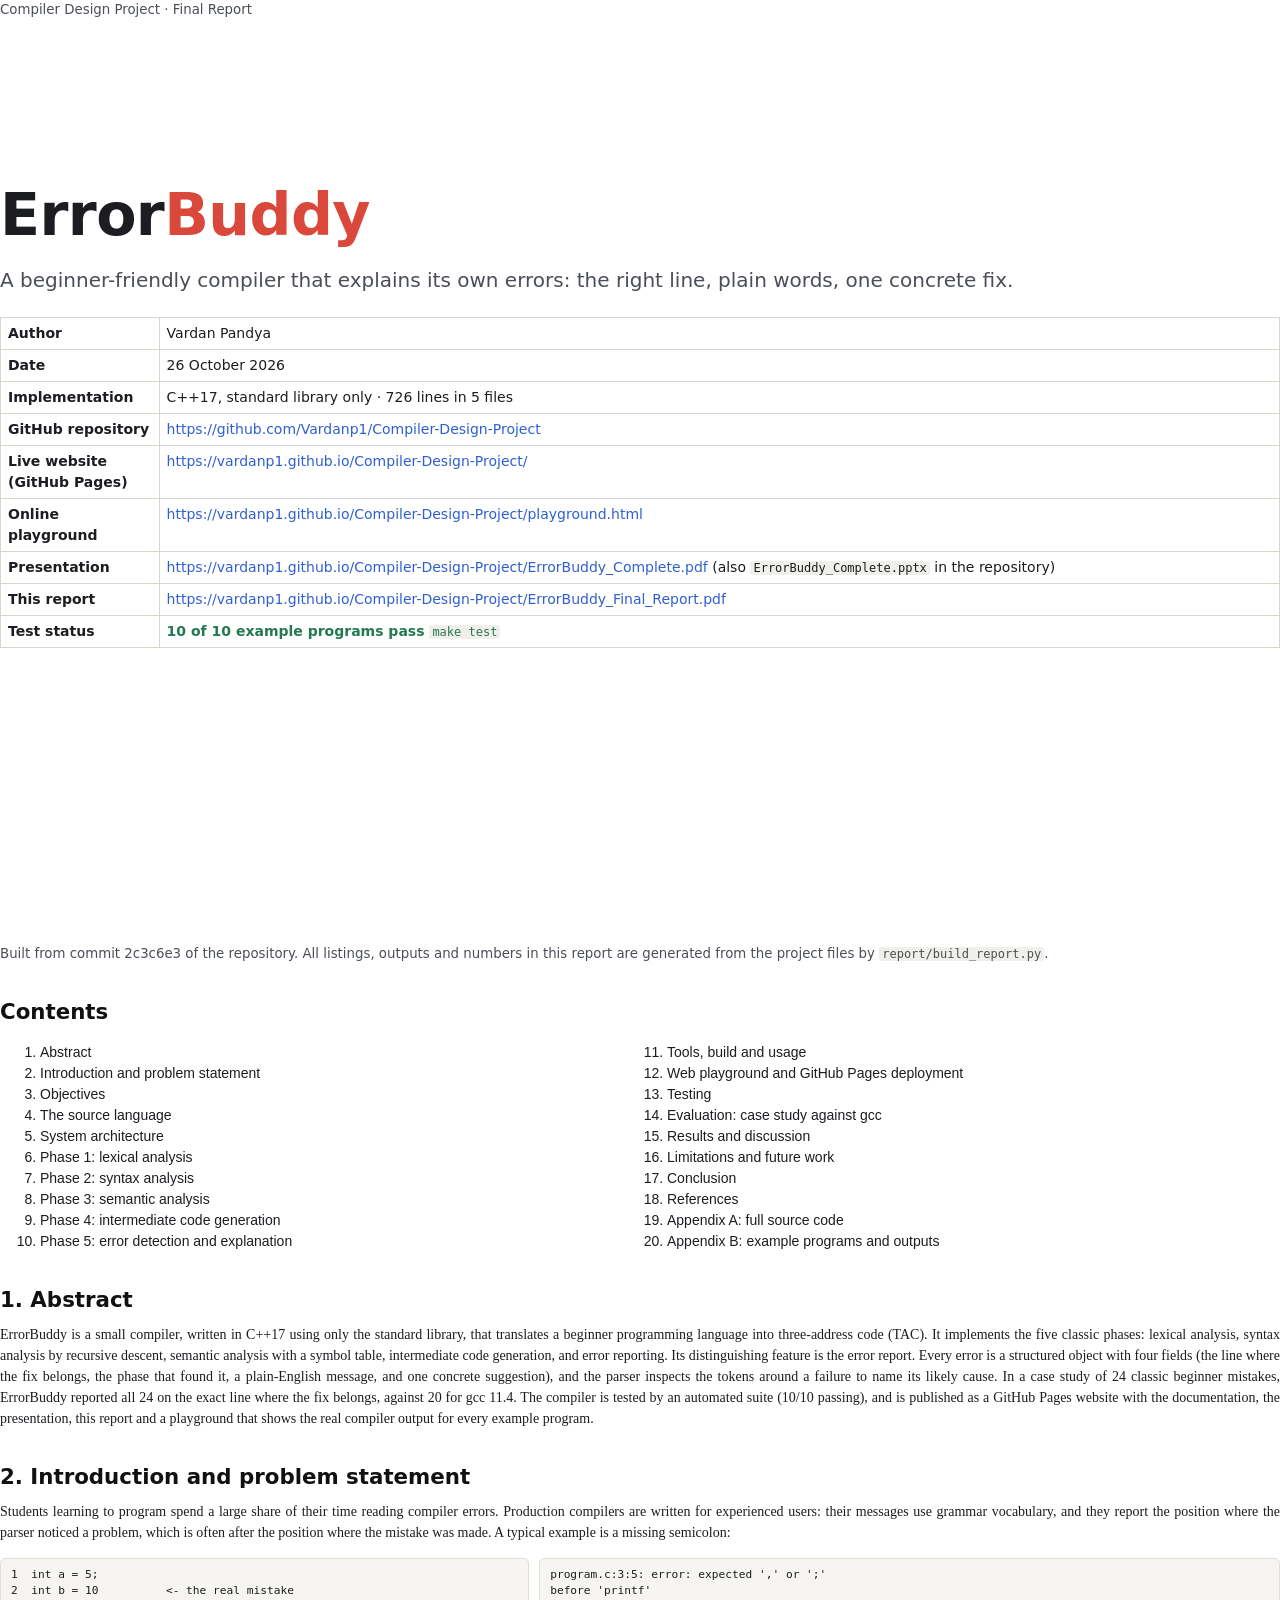
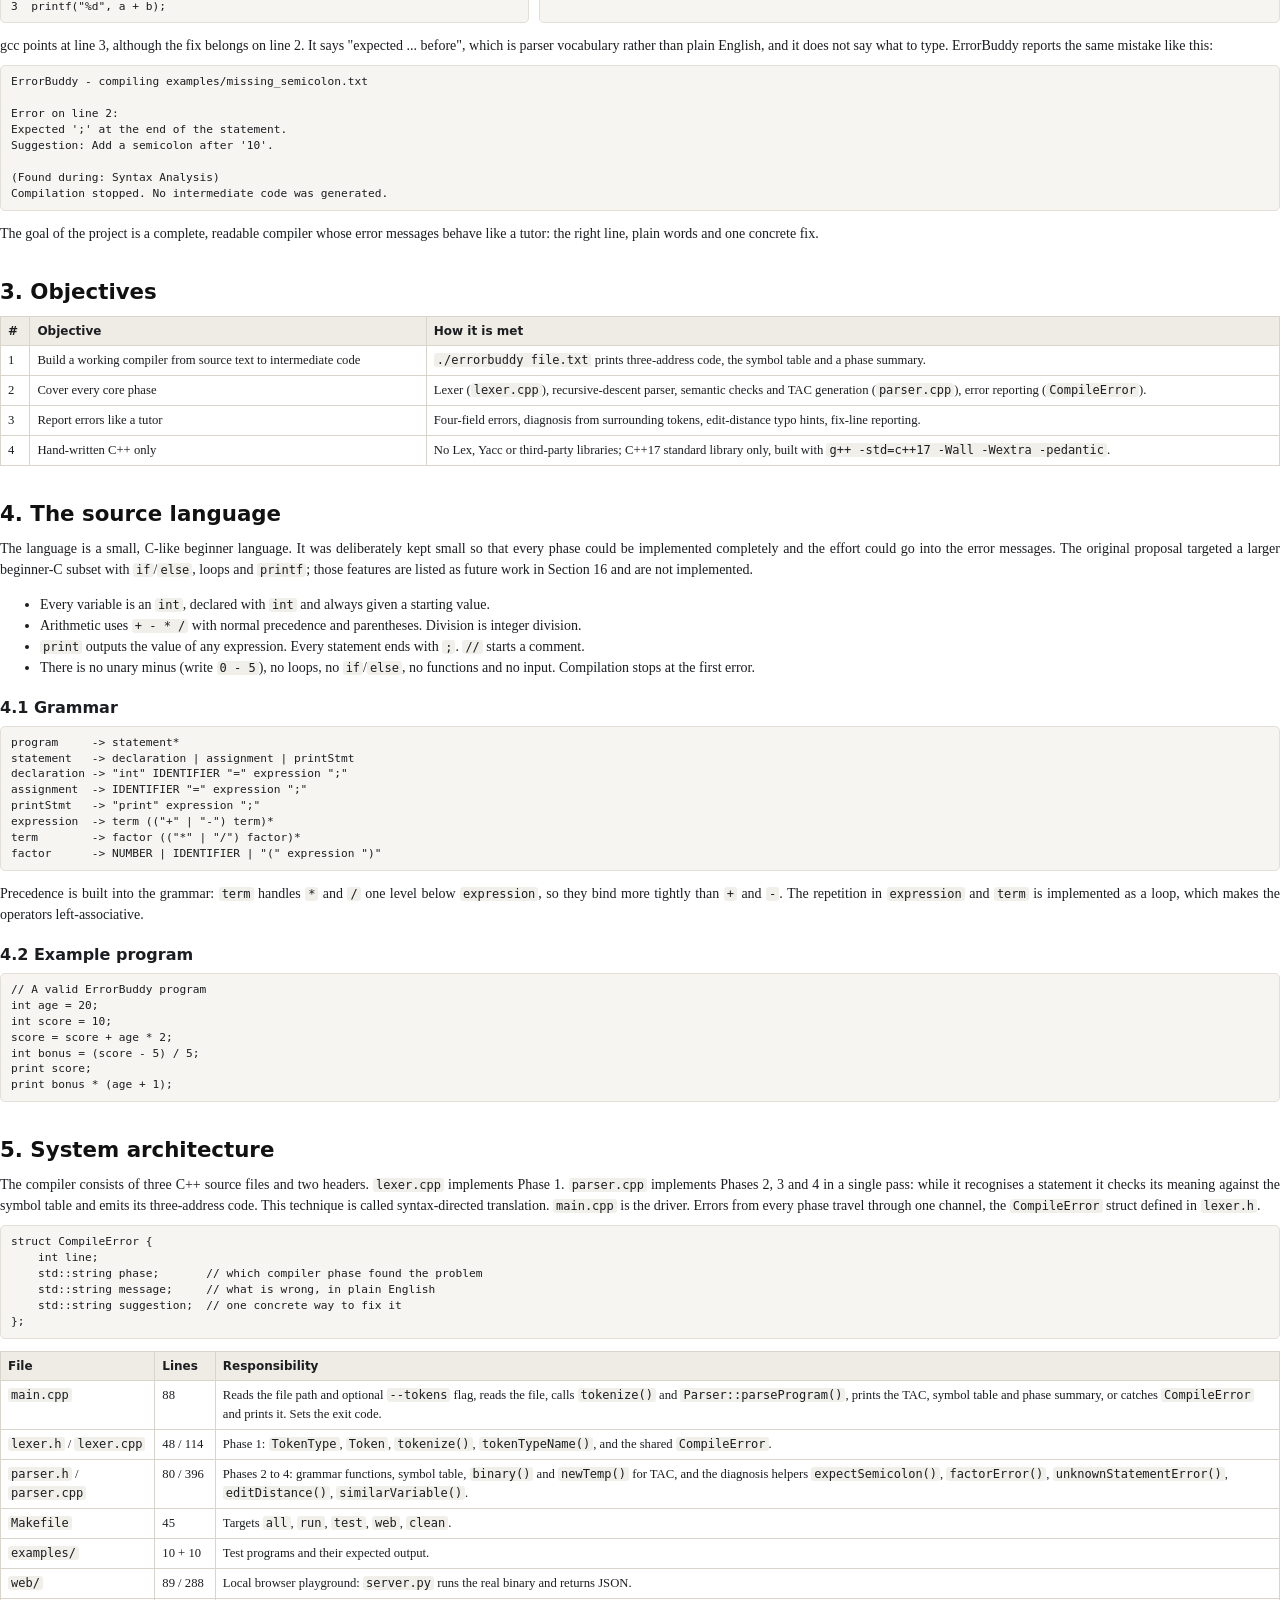
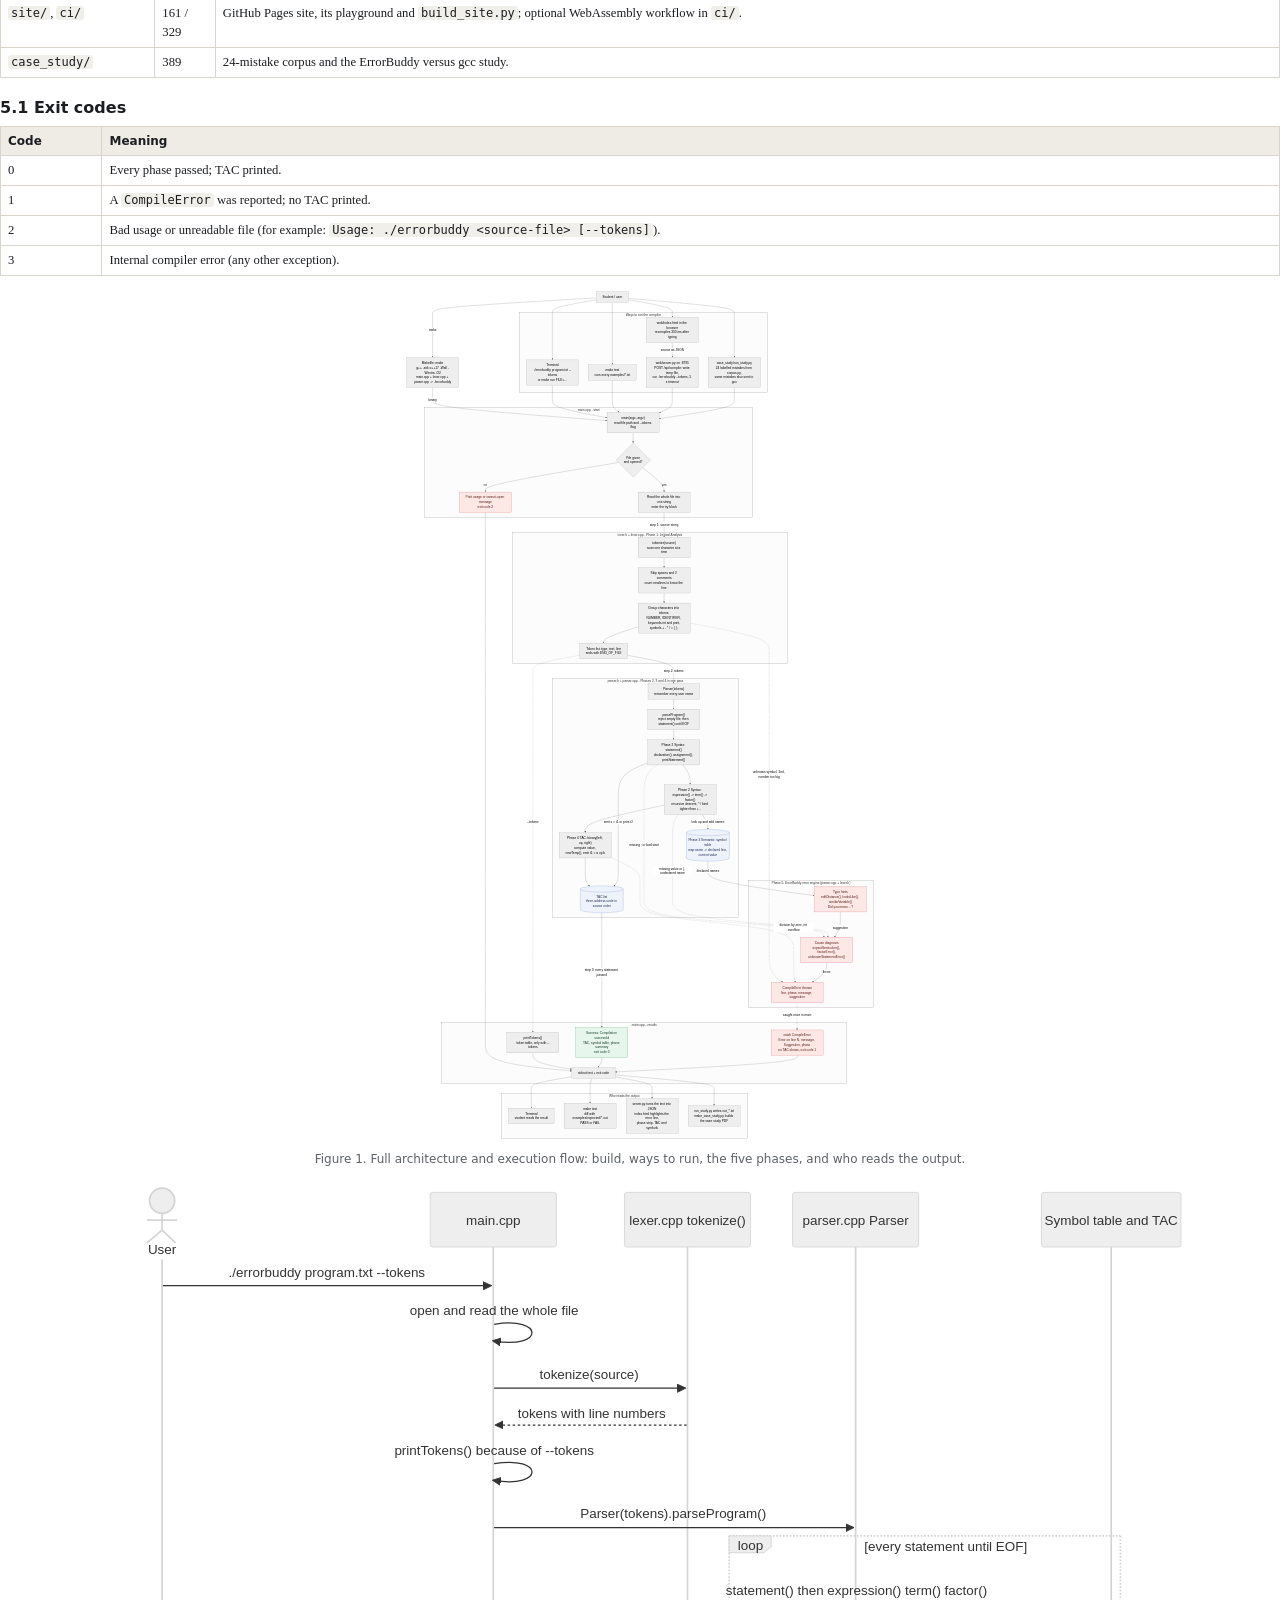
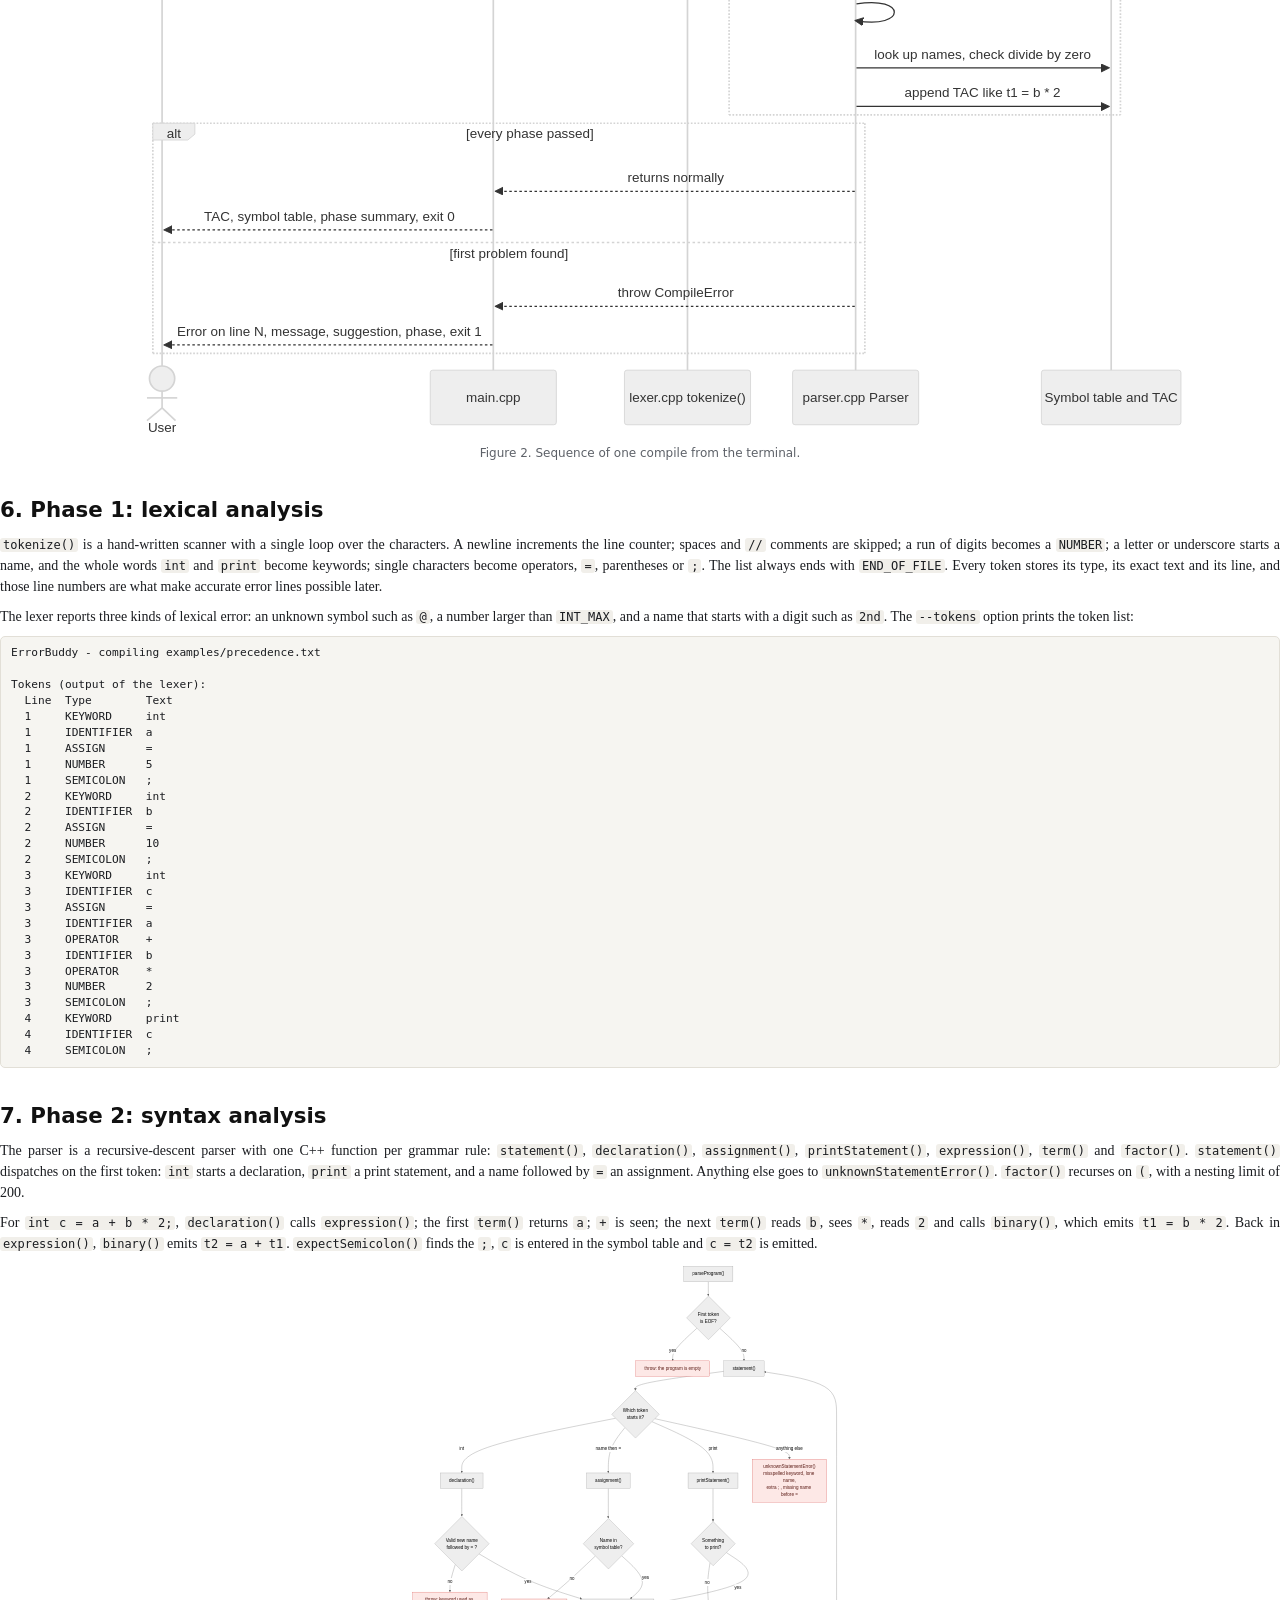
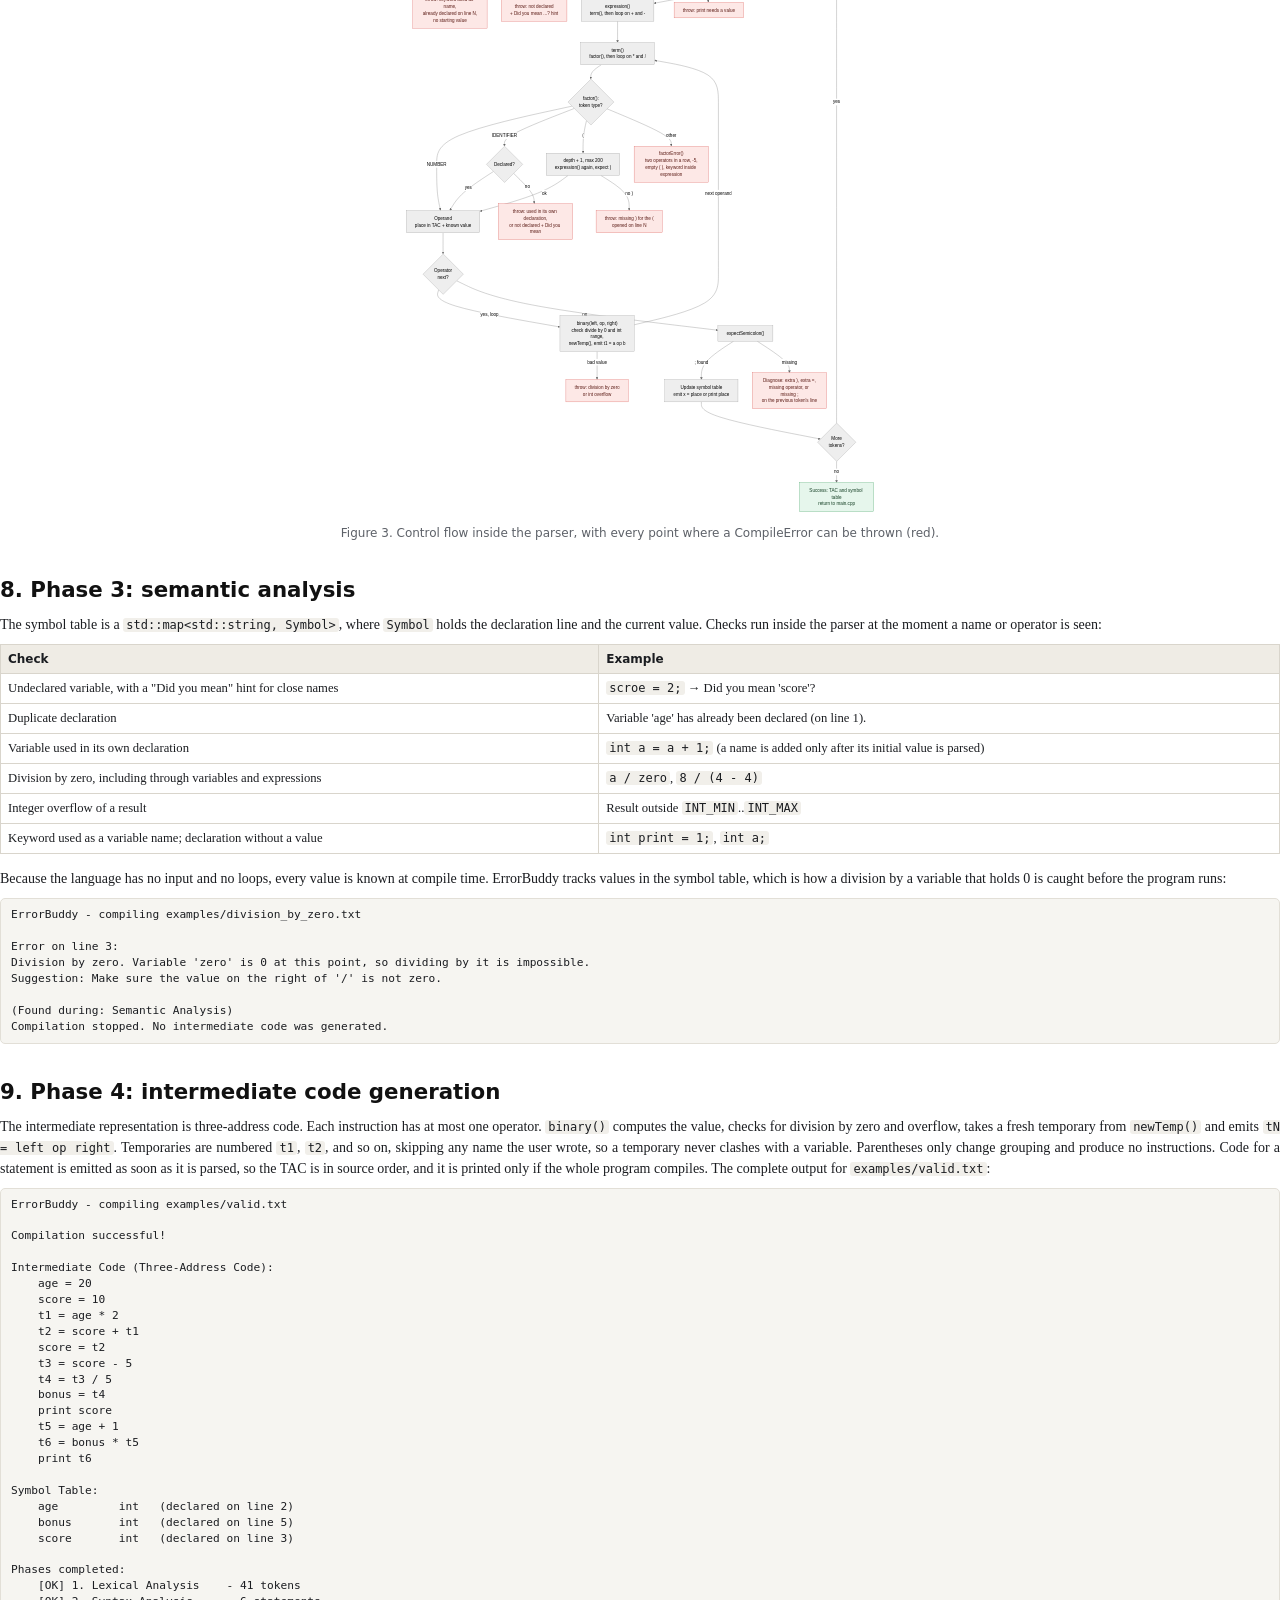
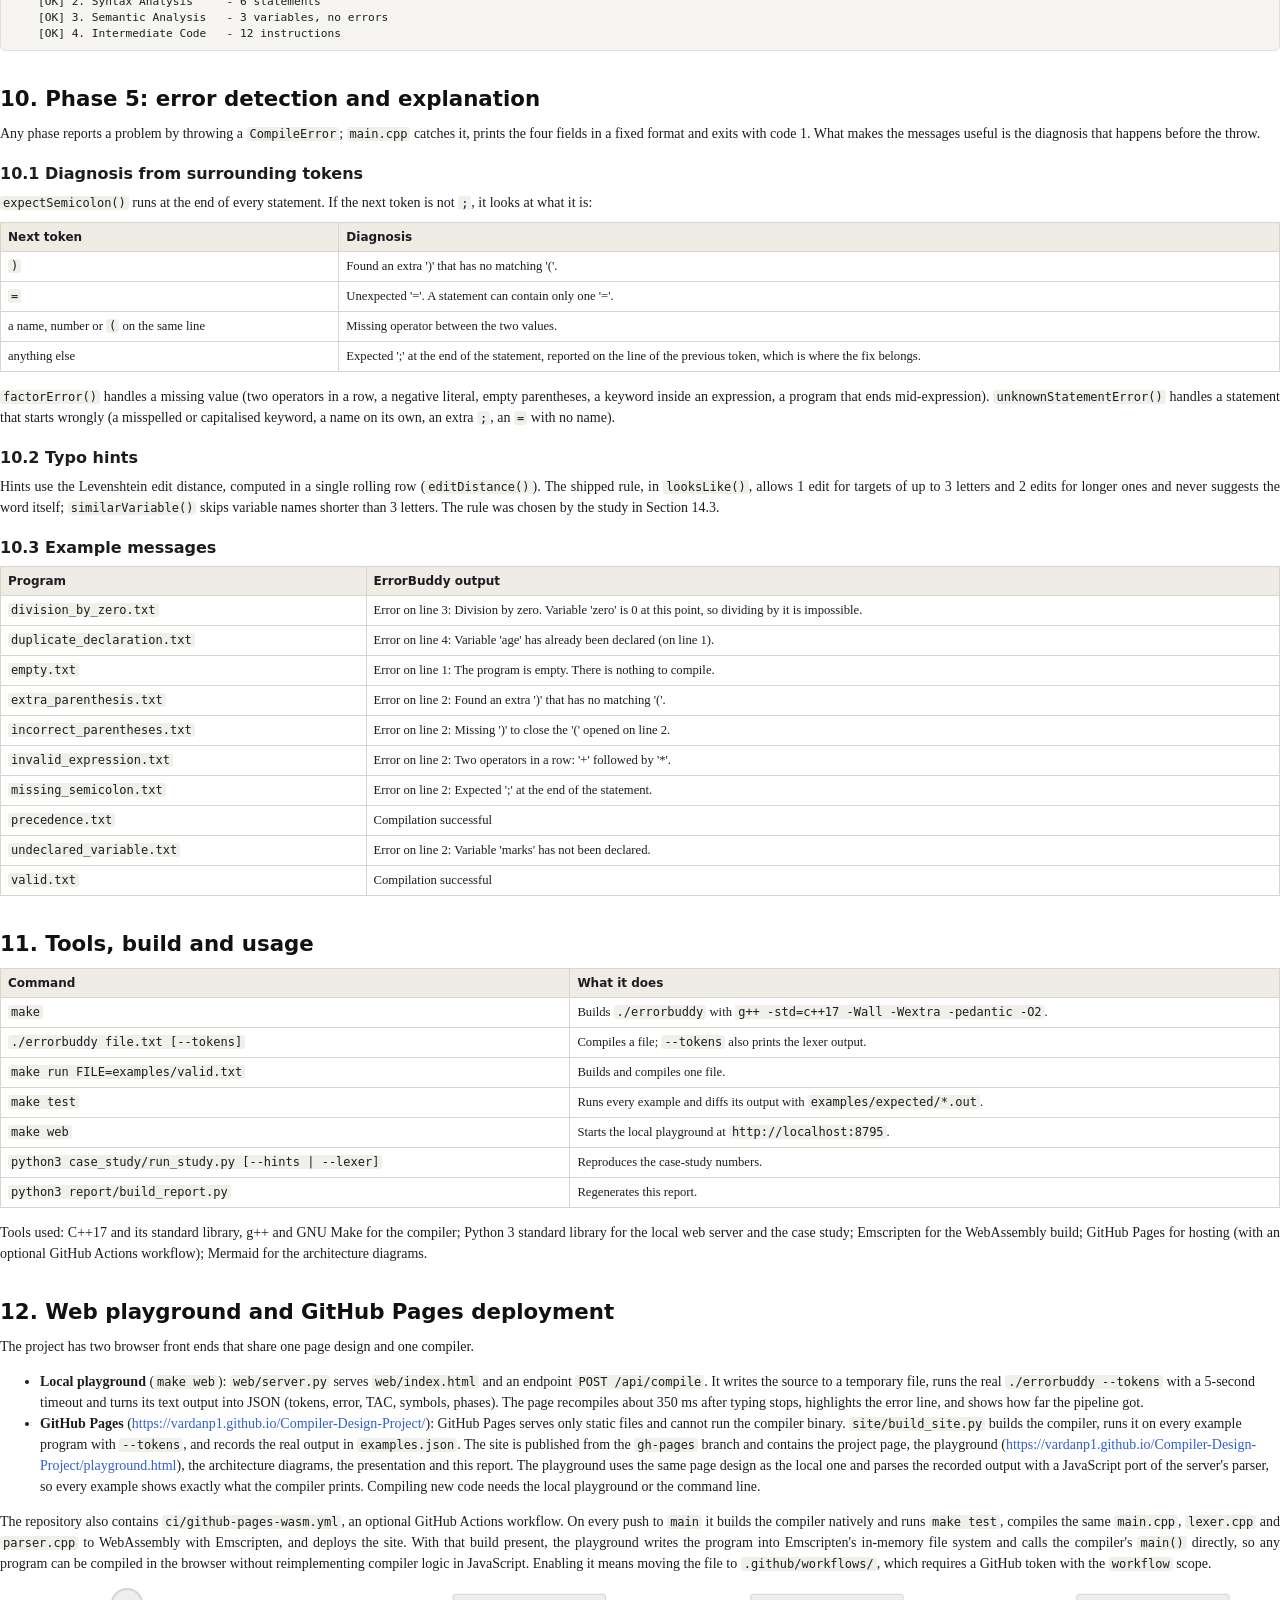
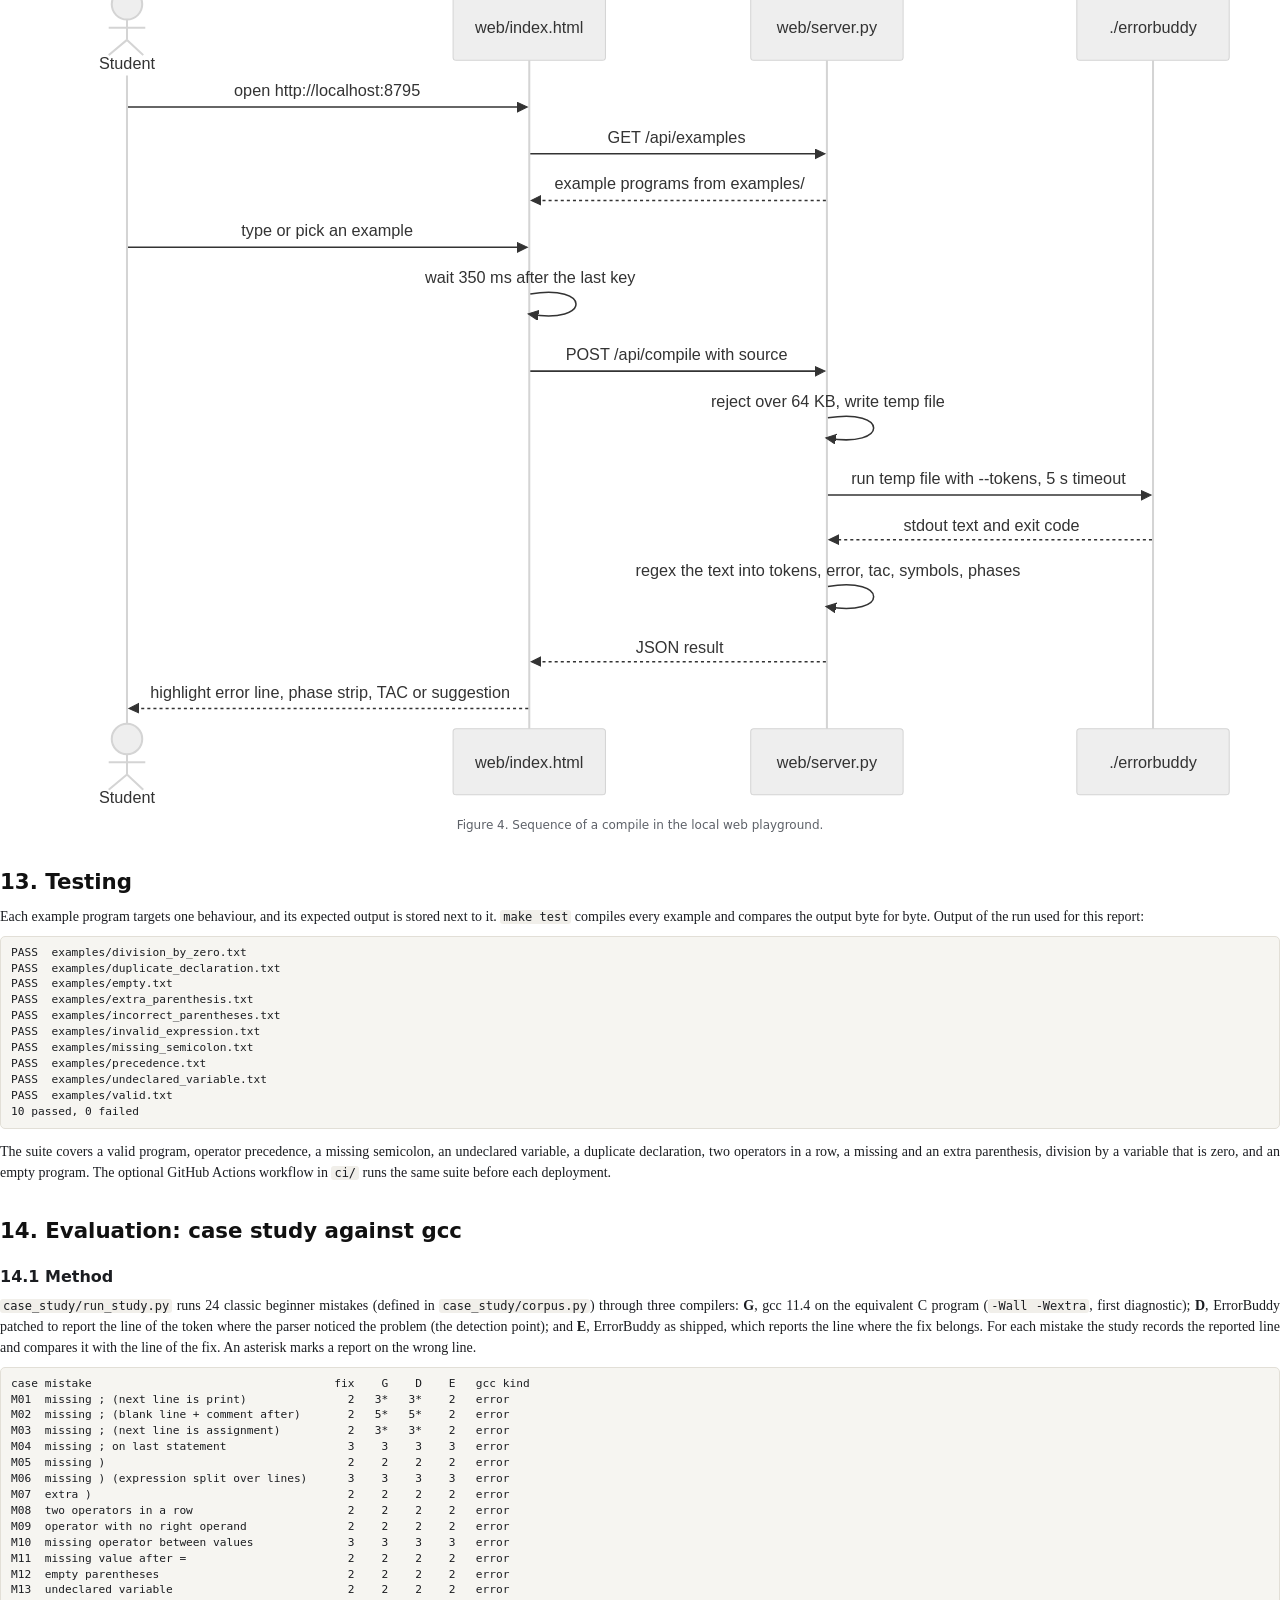
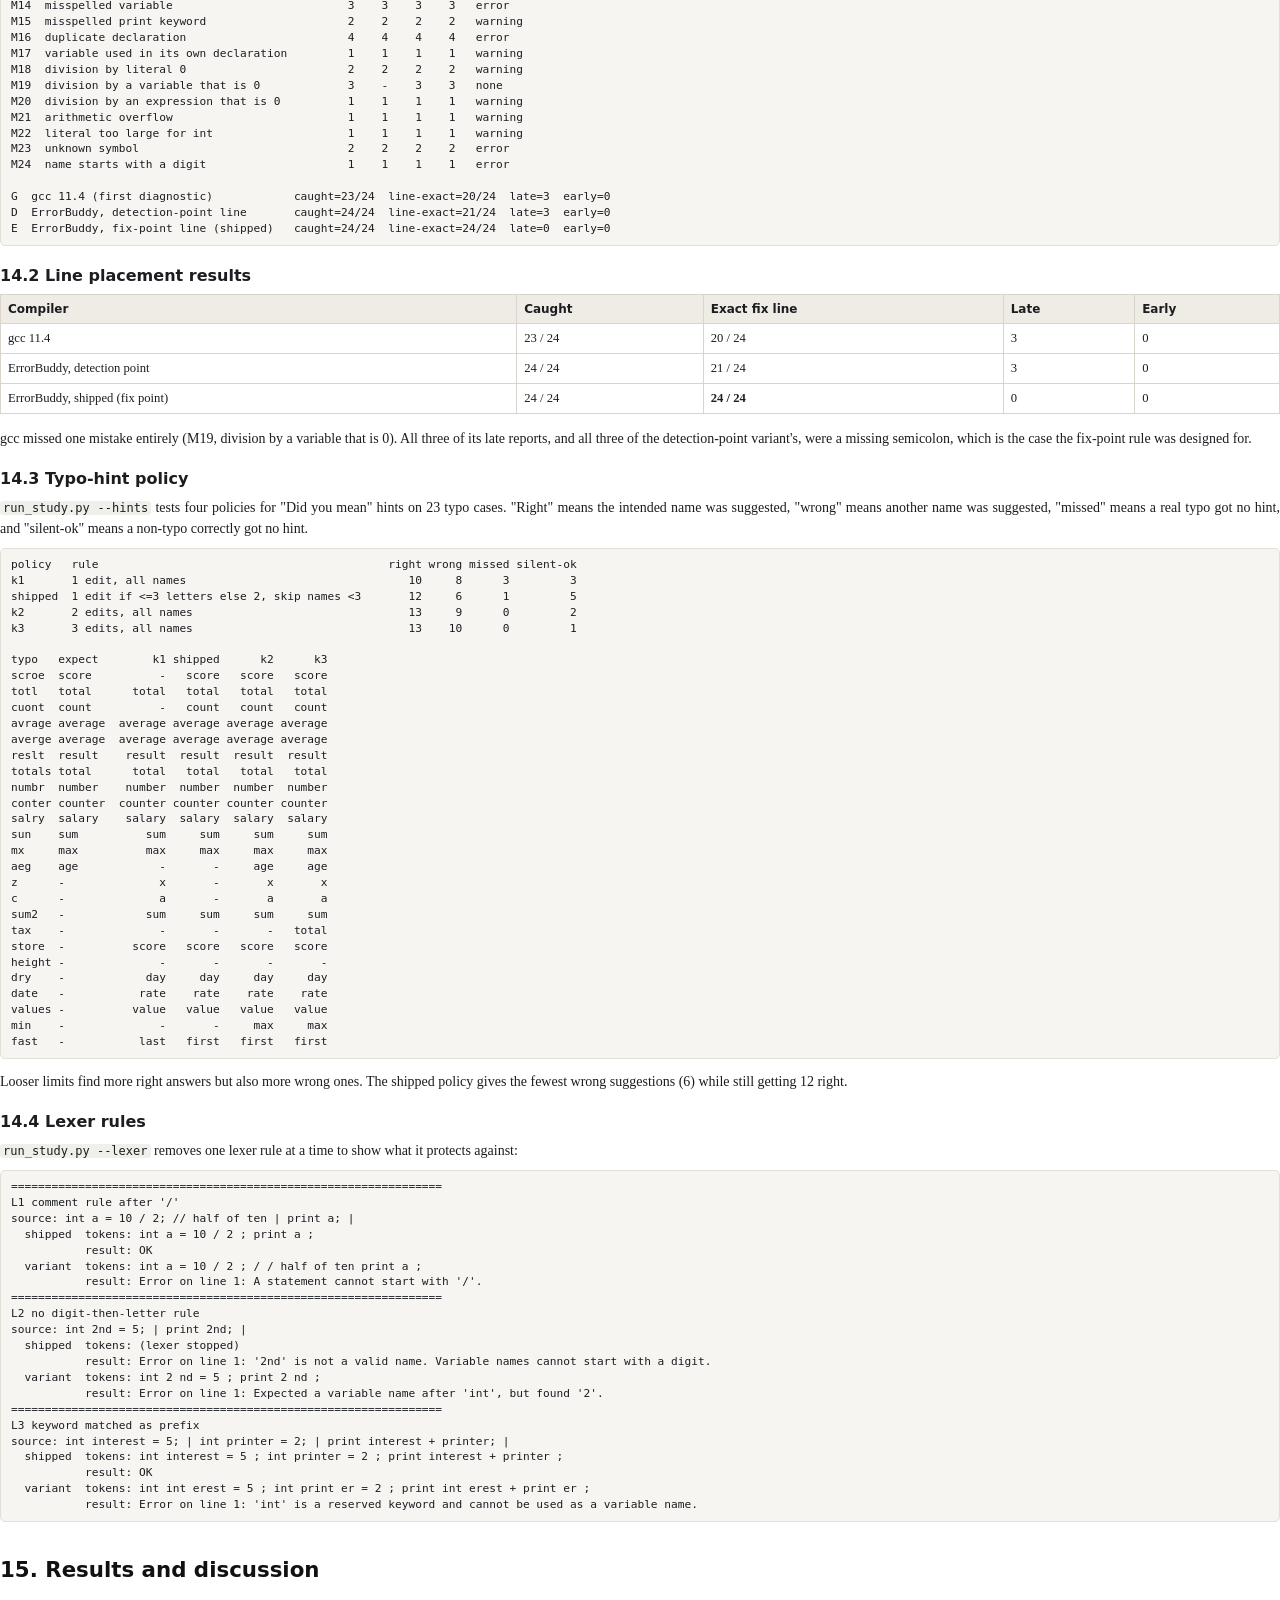
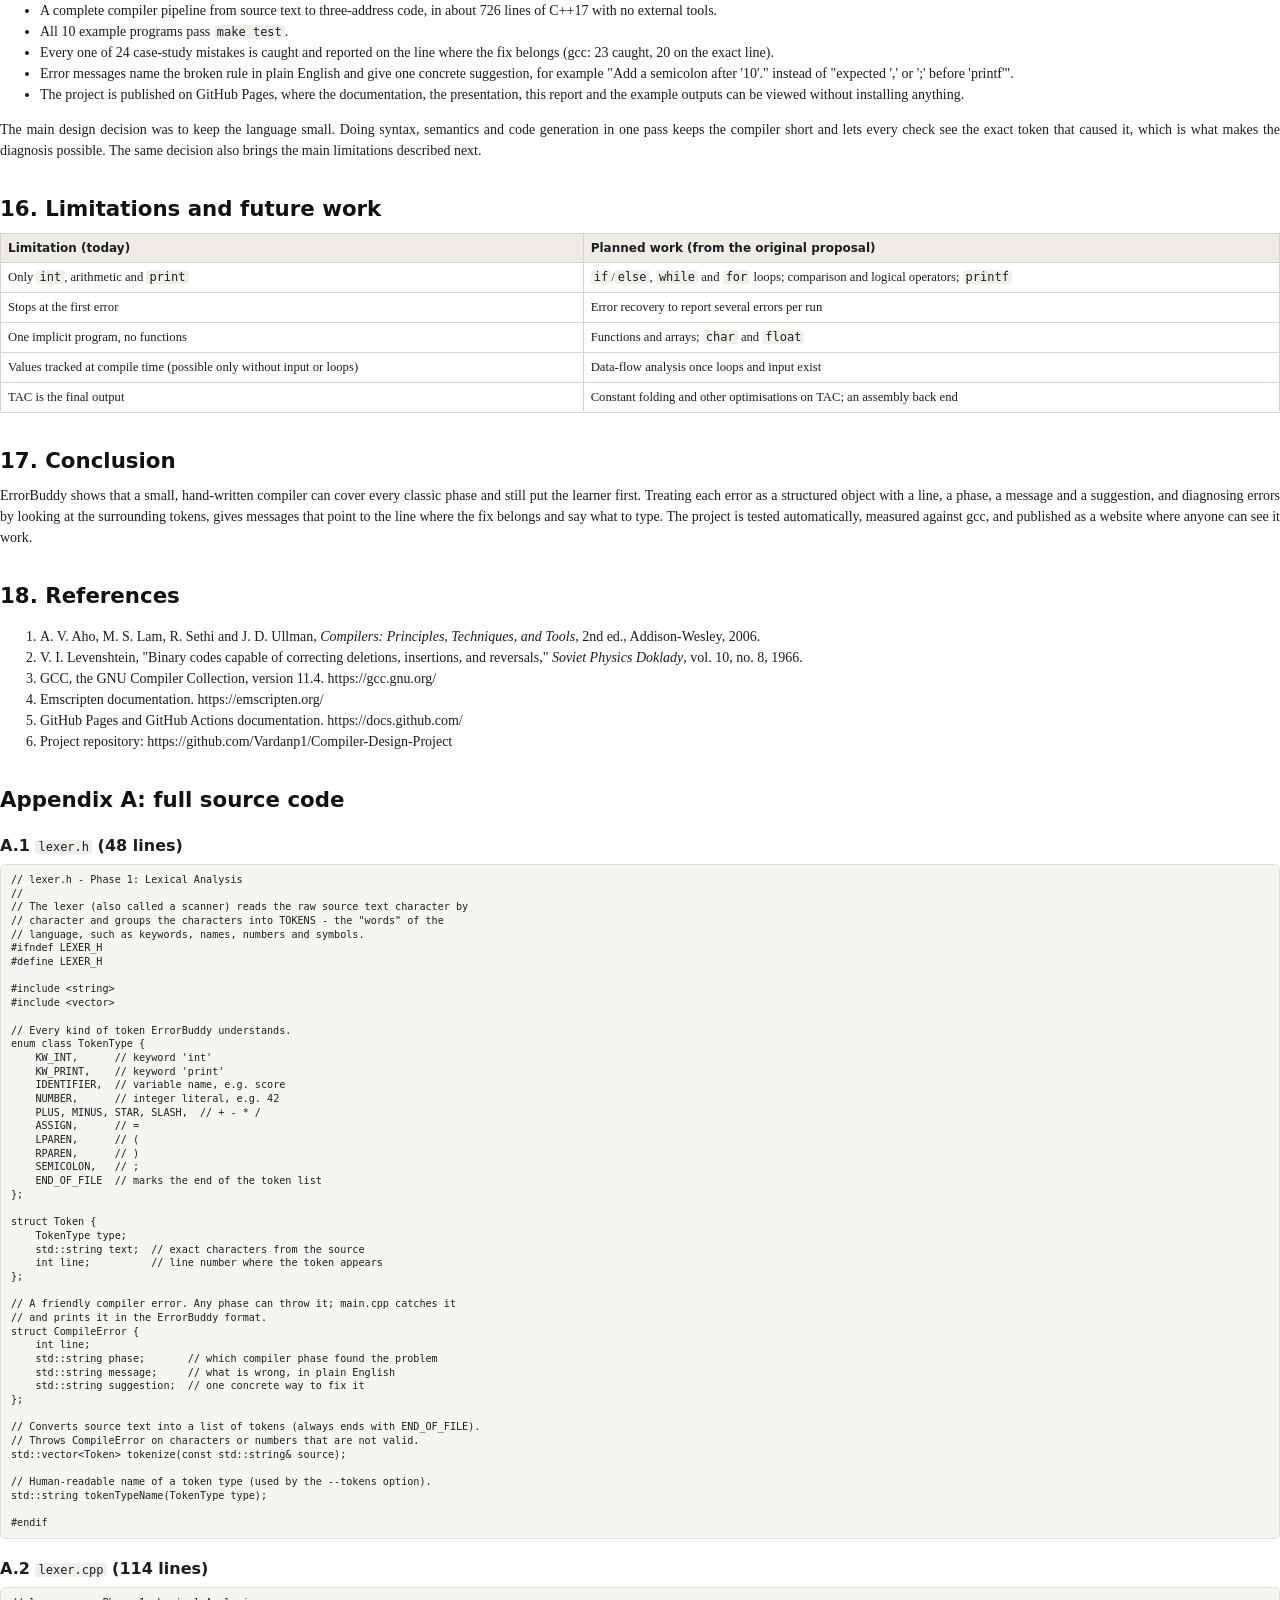
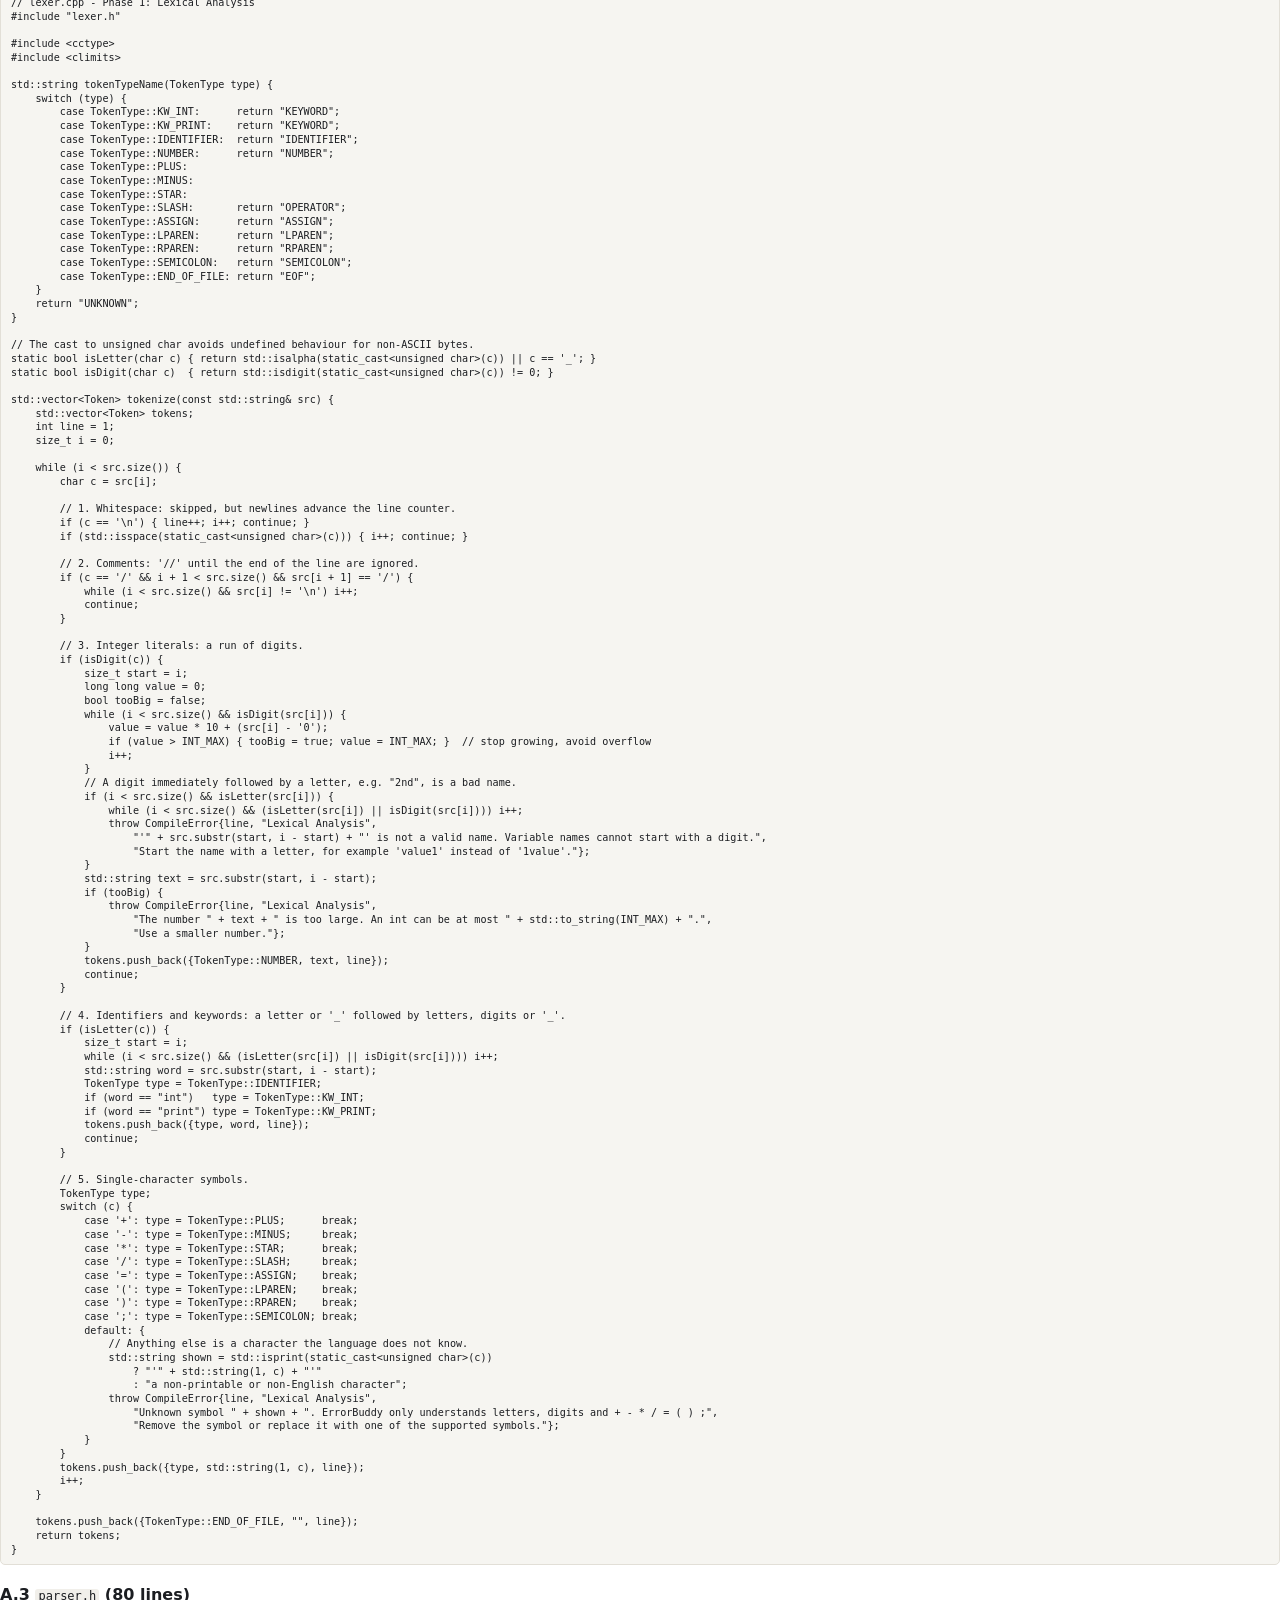
==== report/report.html @ c039f3be "ErrorBuddy: beginner-friendly compiler with friendly errors, docs, report and GitHub Pages site" ====
<!doctype html>
<html lang="en"><head><meta charset="utf-8"><title>ErrorBuddy: Final Project Report</title>
<style>
@page { size: A4; margin: 20mm 18mm 20mm 18mm; }
body { font: 10.5pt/1.5 "Source Serif 4", "Noto Serif", Georgia, serif; color: #1b1d21; margin: 0; }
h1, h2, h3, .cover, th, .meta, figcaption { font-family: "IBM Plex Sans", "Noto Sans", "DejaVu Sans", Arial, sans-serif; }
h2 { font-size: 16pt; margin: 26px 0 8px; padding-top: 6px; break-after: avoid; color: #111; }
h2.page { break-before: page; }
h3 { font-size: 12pt; margin: 18px 0 6px; break-after: avoid; }
p { margin: 0 0 9px; text-align: justify; }
code { font: 9pt "IBM Plex Mono", "DejaVu Sans Mono", monospace; background: #f1efea; padding: 0 3px; border-radius: 3px; }
pre { font: 8.4pt/1.42 "IBM Plex Mono", "DejaVu Sans Mono", monospace; background: #f6f5f1; border: 1px solid #e2dfd7;
      border-radius: 5px; padding: 8px 10px; white-space: pre-wrap; word-break: break-word; margin: 6px 0 12px; }
pre.src { font-size: 7.6pt; line-height: 1.35; }
table { border-collapse: collapse; width: 100%; margin: 6px 0 14px; font-size: 9.5pt; break-inside: auto; }
th, td { border: 1px solid #d9d5cc; padding: 5px 7px; text-align: left; vertical-align: top; }
th { background: #efece5; font-weight: 600; font-size: 9pt; }
tr { break-inside: avoid; }
figure { margin: 10px 0 16px; break-inside: avoid; text-align: center; }
figure img { max-width: 100%; max-height: 225mm; }
img.shot { border: 1px solid #d9d5cc; border-radius: 6px; }
figcaption { font-size: 9pt; color: #5d6168; margin-top: 4px; }
.two { display: grid; grid-template-columns: 1fr 1.4fr; gap: 10px; }
.cover { height: 255mm; display: flex; flex-direction: column; justify-content: space-between; break-after: page; }
.cover h1 { font-size: 44pt; margin: 40mm 0 6px; letter-spacing: -.01em; }
.cover h1 span { color: #d9483b; }
.cover .tag { font-size: 15pt; color: #4a4e56; margin: 0 0 22px; }
.cover table { font-size: 10.5pt; }
.cover td:first-child { width: 38mm; font-weight: 600; }
.meta { font-size: 10pt; color: #4a4e56; }
.toc ol { columns: 2; font-family: "IBM Plex Sans", "Noto Sans", Arial, sans-serif; font-size: 10.5pt; }
.box { border: 1px solid #d9d5cc; border-radius: 6px; padding: 10px 14px; background: #faf9f6; margin: 8px 0 14px; break-inside: avoid; }
.ok { color: #237a52; font-weight: 600; }
a { color: #2f5fd0; text-decoration: none; }
</style></head><body>

<section class="cover">
  <div>
    <div class="meta">Compiler Design Project · Final Report</div>
    <h1>Error<span>Buddy</span></h1>
    <p class="tag">A beginner-friendly compiler that explains its own errors: the right line, plain words, one concrete fix.</p>
    <table>
      <tr><td>Author</td><td>Vardan Pandya</td></tr>
      <tr><td>Date</td><td>26 October 2026</td></tr>
      <tr><td>Implementation</td><td>C++17, standard library only · 726 lines in 5 files</td></tr>
      <tr><td>GitHub repository</td><td><a href="https://github.com/Vardanp1/Compiler-Design-Project">https://github.com/Vardanp1/Compiler-Design-Project</a></td></tr>
      <tr><td>Live website (GitHub Pages)</td><td><a href="https://vardanp1.github.io/Compiler-Design-Project/">https://vardanp1.github.io/Compiler-Design-Project/</a></td></tr>
      <tr><td>Online playground</td><td><a href="https://vardanp1.github.io/Compiler-Design-Project/playground.html">https://vardanp1.github.io/Compiler-Design-Project/playground.html</a></td></tr>
      <tr><td>Presentation</td><td><a href="https://vardanp1.github.io/Compiler-Design-Project/ErrorBuddy_Complete.pdf">https://vardanp1.github.io/Compiler-Design-Project/ErrorBuddy_Complete.pdf</a> (also <code>ErrorBuddy_Complete.pptx</code> in the repository)</td></tr>
      <tr><td>This report</td><td><a href="https://vardanp1.github.io/Compiler-Design-Project/ErrorBuddy_Final_Report.pdf">https://vardanp1.github.io/Compiler-Design-Project/ErrorBuddy_Final_Report.pdf</a></td></tr>
      <tr><td>Test status</td><td class="ok">10 of 10 example programs pass <code>make test</code></td></tr>
    </table>
  </div>
  <div class="meta">Built from commit 2c3c6e3 of the repository. All listings, outputs and numbers in this report are generated from the project files by <code>report/build_report.py</code>.</div>
</section>

<section class="toc"><h2>Contents</h2><ol>
<li>Abstract</li><li>Introduction and problem statement</li><li>Objectives</li><li>The source language</li>
<li>System architecture</li><li>Phase 1: lexical analysis</li><li>Phase 2: syntax analysis</li><li>Phase 3: semantic analysis</li>
<li>Phase 4: intermediate code generation</li><li>Phase 5: error detection and explanation</li><li>Tools, build and usage</li>
<li>Web playground and GitHub Pages deployment</li><li>Testing</li><li>Evaluation: case study against gcc</li>
<li>Results and discussion</li><li>Limitations and future work</li><li>Conclusion</li><li>References</li>
<li>Appendix A: full source code</li><li>Appendix B: example programs and outputs</li></ol></section>

<h2>1. Abstract</h2>
<p>ErrorBuddy is a small compiler, written in C++17 using only the standard library, that translates a beginner programming language into three-address code (TAC). It implements the five classic phases: lexical analysis, syntax analysis by recursive descent, semantic analysis with a symbol table, intermediate code generation, and error reporting. Its distinguishing feature is the error report. Every error is a structured object with four fields (the line where the fix belongs, the phase that found it, a plain-English message, and one concrete suggestion), and the parser inspects the tokens around a failure to name its likely cause. In a case study of 24 classic beginner mistakes, ErrorBuddy reported all 24 on the exact line where the fix belongs, against 20 for gcc 11.4. The compiler is tested by an automated suite (10/10 passing), and is published as a GitHub Pages website with the documentation, the presentation, this report and a playground that shows the real compiler output for every example program.</p>

<h2>2. Introduction and problem statement</h2>
<p>Students learning to program spend a large share of their time reading compiler errors. Production compilers are written for experienced users: their messages use grammar vocabulary, and they report the position where the parser noticed a problem, which is often after the position where the mistake was made. A typical example is a missing semicolon:</p>
<div class="two"><pre class="">1  int a = 5;
2  int b = 10          &lt;- the real mistake
3  printf(&quot;%d&quot;, a + b);</pre><pre class="">program.c:3:5: error: expected &#x27;,&#x27; or &#x27;;&#x27;
before &#x27;printf&#x27;</pre></div>
<p>gcc points at line 3, although the fix belongs on line 2. It says "expected ... before", which is parser vocabulary rather than plain English, and it does not say what to type. ErrorBuddy reports the same mistake like this:</p>
<pre class="">ErrorBuddy - compiling examples/missing_semicolon.txt

Error on line 2:
Expected &#x27;;&#x27; at the end of the statement.
Suggestion: Add a semicolon after &#x27;10&#x27;.

(Found during: Syntax Analysis)
Compilation stopped. No intermediate code was generated.</pre>
<p>The goal of the project is a complete, readable compiler whose error messages behave like a tutor: the right line, plain words and one concrete fix.</p>

<h2>3. Objectives</h2>
<table><tr><th>#</th><th>Objective</th><th>How it is met</th></tr>
<tr><td>1</td><td>Build a working compiler from source text to intermediate code</td><td><code>./errorbuddy file.txt</code> prints three-address code, the symbol table and a phase summary.</td></tr>
<tr><td>2</td><td>Cover every core phase</td><td>Lexer (<code>lexer.cpp</code>), recursive-descent parser, semantic checks and TAC generation (<code>parser.cpp</code>), error reporting (<code>CompileError</code>).</td></tr>
<tr><td>3</td><td>Report errors like a tutor</td><td>Four-field errors, diagnosis from surrounding tokens, edit-distance typo hints, fix-line reporting.</td></tr>
<tr><td>4</td><td>Hand-written C++ only</td><td>No Lex, Yacc or third-party libraries; C++17 standard library only, built with <code>g++ -std=c++17 -Wall -Wextra -pedantic</code>.</td></tr></table>

<h2 class="page">4. The source language</h2>
<p>The language is a small, C-like beginner language. It was deliberately kept small so that every phase could be implemented completely and the effort could go into the error messages. The original proposal targeted a larger beginner-C subset with <code>if</code>/<code>else</code>, loops and <code>printf</code>; those features are listed as future work in Section 16 and are not implemented.</p>
<ul>
<li>Every variable is an <code>int</code>, declared with <code>int</code> and always given a starting value.</li>
<li>Arithmetic uses <code>+ - * /</code> with normal precedence and parentheses. Division is integer division.</li>
<li><code>print</code> outputs the value of any expression. Every statement ends with <code>;</code>. <code>//</code> starts a comment.</li>
<li>There is no unary minus (write <code>0 - 5</code>), no loops, no <code>if</code>/<code>else</code>, no functions and no input. Compilation stops at the first error.</li></ul>
<h3>4.1 Grammar</h3>
<pre class="">program     -&gt; statement*
statement   -&gt; declaration | assignment | printStmt
declaration -&gt; &quot;int&quot; IDENTIFIER &quot;=&quot; expression &quot;;&quot;
assignment  -&gt; IDENTIFIER &quot;=&quot; expression &quot;;&quot;
printStmt   -&gt; &quot;print&quot; expression &quot;;&quot;
expression  -&gt; term ((&quot;+&quot; | &quot;-&quot;) term)*
term        -&gt; factor ((&quot;*&quot; | &quot;/&quot;) factor)*
factor      -&gt; NUMBER | IDENTIFIER | &quot;(&quot; expression &quot;)&quot;</pre>
<p>Precedence is built into the grammar: <code>term</code> handles <code>*</code> and <code>/</code> one level below <code>expression</code>, so they bind more tightly than <code>+</code> and <code>-</code>. The repetition in <code>expression</code> and <code>term</code> is implemented as a loop, which makes the operators left-associative.</p>
<h3>4.2 Example program</h3>
<pre class="">// A valid ErrorBuddy program
int age = 20;
int score = 10;
score = score + age * 2;
int bonus = (score - 5) / 5;
print score;
print bonus * (age + 1);</pre>

<h2 class="page">5. System architecture</h2>
<p>The compiler consists of three C++ source files and two headers. <code>lexer.cpp</code> implements Phase 1. <code>parser.cpp</code> implements Phases 2, 3 and 4 in a single pass: while it recognises a statement it checks its meaning against the symbol table and emits its three-address code. This technique is called syntax-directed translation. <code>main.cpp</code> is the driver. Errors from every phase travel through one channel, the <code>CompileError</code> struct defined in <code>lexer.h</code>.</p>
<pre class="">struct CompileError {
    int line;
    std::string phase;       // which compiler phase found the problem
    std::string message;     // what is wrong, in plain English
    std::string suggestion;  // one concrete way to fix it
};</pre>
<table><tr><th>File</th><th>Lines</th><th>Responsibility</th></tr>
<tr><td><code>main.cpp</code></td><td>88</td><td>Reads the file path and optional <code>--tokens</code> flag, reads the file, calls <code>tokenize()</code> and <code>Parser::parseProgram()</code>, prints the TAC, symbol table and phase summary, or catches <code>CompileError</code> and prints it. Sets the exit code.</td></tr>
<tr><td><code>lexer.h</code> / <code>lexer.cpp</code></td><td>48 / 114</td><td>Phase 1: <code>TokenType</code>, <code>Token</code>, <code>tokenize()</code>, <code>tokenTypeName()</code>, and the shared <code>CompileError</code>.</td></tr>
<tr><td><code>parser.h</code> / <code>parser.cpp</code></td><td>80 / 396</td><td>Phases 2 to 4: grammar functions, symbol table, <code>binary()</code> and <code>newTemp()</code> for TAC, and the diagnosis helpers <code>expectSemicolon()</code>, <code>factorError()</code>, <code>unknownStatementError()</code>, <code>editDistance()</code>, <code>similarVariable()</code>.</td></tr>
<tr><td><code>Makefile</code></td><td>45</td><td>Targets <code>all</code>, <code>run</code>, <code>test</code>, <code>web</code>, <code>clean</code>.</td></tr>
<tr><td><code>examples/</code></td><td>10 + 10</td><td>Test programs and their expected output.</td></tr>
<tr><td><code>web/</code></td><td>89 / 288</td><td>Local browser playground: <code>server.py</code> runs the real binary and returns JSON.</td></tr>
<tr><td><code>site/</code>, <code>ci/</code></td><td>161 / 329</td><td>GitHub Pages site, its playground and <code>build_site.py</code>; optional WebAssembly workflow in <code>ci/</code>.</td></tr>
<tr><td><code>case_study/</code></td><td>389</td><td>24-mistake corpus and the ErrorBuddy versus gcc study.</td></tr></table>
<h3>5.1 Exit codes</h3>
<table><tr><th>Code</th><th>Meaning</th></tr><tr><td>0</td><td>Every phase passed; TAC printed.</td></tr><tr><td>1</td><td>A <code>CompileError</code> was reported; no TAC printed.</td></tr>
<tr><td>2</td><td>Bad usage or unreadable file (for example: <code>Usage: ./errorbuddy &lt;source-file&gt; [--tokens]</code>).</td></tr><tr><td>3</td><td>Internal compiler error (any other exception).</td></tr></table>
<figure><img src="../architecture/1_full_architecture.svg" alt="Full architecture"><figcaption>Figure 1. Full architecture and execution flow: build, ways to run, the five phases, and who reads the output.</figcaption></figure>
<figure><img src="../architecture/3_cli_sequence.svg" alt="CLI sequence"><figcaption>Figure 2. Sequence of one compile from the terminal.</figcaption></figure>

<h2 class="page">6. Phase 1: lexical analysis</h2>
<p><code>tokenize()</code> is a hand-written scanner with a single loop over the characters. A newline increments the line counter; spaces and <code>//</code> comments are skipped; a run of digits becomes a <code>NUMBER</code>; a letter or underscore starts a name, and the whole words <code>int</code> and <code>print</code> become keywords; single characters become operators, <code>=</code>, parentheses or <code>;</code>. The list always ends with <code>END_OF_FILE</code>. Every token stores its type, its exact text and its line, and those line numbers are what make accurate error lines possible later.</p>
<p>The lexer reports three kinds of lexical error: an unknown symbol such as <code>@</code>, a number larger than <code>INT_MAX</code>, and a name that starts with a digit such as <code>2nd</code>. The <code>--tokens</code> option prints the token list:</p>
<pre class="">ErrorBuddy - compiling examples/precedence.txt

Tokens (output of the lexer):
  Line  Type        Text
  1     KEYWORD     int
  1     IDENTIFIER  a
  1     ASSIGN      =
  1     NUMBER      5
  1     SEMICOLON   ;
  2     KEYWORD     int
  2     IDENTIFIER  b
  2     ASSIGN      =
  2     NUMBER      10
  2     SEMICOLON   ;
  3     KEYWORD     int
  3     IDENTIFIER  c
  3     ASSIGN      =
  3     IDENTIFIER  a
  3     OPERATOR    +
  3     IDENTIFIER  b
  3     OPERATOR    *
  3     NUMBER      2
  3     SEMICOLON   ;
  4     KEYWORD     print
  4     IDENTIFIER  c
  4     SEMICOLON   ;</pre>

<h2>7. Phase 2: syntax analysis</h2>
<p>The parser is a recursive-descent parser with one C++ function per grammar rule: <code>statement()</code>, <code>declaration()</code>, <code>assignment()</code>, <code>printStatement()</code>, <code>expression()</code>, <code>term()</code> and <code>factor()</code>. <code>statement()</code> dispatches on the first token: <code>int</code> starts a declaration, <code>print</code> a print statement, and a name followed by <code>=</code> an assignment. Anything else goes to <code>unknownStatementError()</code>. <code>factor()</code> recurses on <code>(</code>, with a nesting limit of 200.</p>
<p>For <code>int c = a + b * 2;</code>, <code>declaration()</code> calls <code>expression()</code>; the first <code>term()</code> returns <code>a</code>; <code>+</code> is seen; the next <code>term()</code> reads <code>b</code>, sees <code>*</code>, reads <code>2</code> and calls <code>binary()</code>, which emits <code>t1 = b * 2</code>. Back in <code>expression()</code>, <code>binary()</code> emits <code>t2 = a + t1</code>. <code>expectSemicolon()</code> finds the <code>;</code>, <code>c</code> is entered in the symbol table and <code>c = t2</code> is emitted.</p>
<figure><img src="../architecture/2_parser_internals.svg" alt="Parser internals"><figcaption>Figure 3. Control flow inside the parser, with every point where a CompileError can be thrown (red).</figcaption></figure>

<h2 class="page">8. Phase 3: semantic analysis</h2>
<p>The symbol table is a <code>std::map&lt;std::string, Symbol&gt;</code>, where <code>Symbol</code> holds the declaration line and the current value. Checks run inside the parser at the moment a name or operator is seen:</p>
<table><tr><th>Check</th><th>Example</th></tr>
<tr><td>Undeclared variable, with a "Did you mean" hint for close names</td><td><code>scroe = 2;</code> → Did you mean 'score'?</td></tr>
<tr><td>Duplicate declaration</td><td>Variable 'age' has already been declared (on line 1).</td></tr>
<tr><td>Variable used in its own declaration</td><td><code>int a = a + 1;</code> (a name is added only after its initial value is parsed)</td></tr>
<tr><td>Division by zero, including through variables and expressions</td><td><code>a / zero</code>, <code>8 / (4 - 4)</code></td></tr>
<tr><td>Integer overflow of a result</td><td>Result outside <code>INT_MIN</code>..<code>INT_MAX</code></td></tr>
<tr><td>Keyword used as a variable name; declaration without a value</td><td><code>int print = 1;</code>, <code>int a;</code></td></tr></table>
<p>Because the language has no input and no loops, every value is known at compile time. ErrorBuddy tracks values in the symbol table, which is how a division by a variable that holds 0 is caught before the program runs:</p>
<pre class="">ErrorBuddy - compiling examples/division_by_zero.txt

Error on line 3:
Division by zero. Variable &#x27;zero&#x27; is 0 at this point, so dividing by it is impossible.
Suggestion: Make sure the value on the right of &#x27;/&#x27; is not zero.

(Found during: Semantic Analysis)
Compilation stopped. No intermediate code was generated.</pre>

<h2>9. Phase 4: intermediate code generation</h2>
<p>The intermediate representation is three-address code. Each instruction has at most one operator. <code>binary()</code> computes the value, checks for division by zero and overflow, takes a fresh temporary from <code>newTemp()</code> and emits <code>tN = left op right</code>. Temporaries are numbered <code>t1</code>, <code>t2</code>, and so on, skipping any name the user wrote, so a temporary never clashes with a variable. Parentheses only change grouping and produce no instructions. Code for a statement is emitted as soon as it is parsed, so the TAC is in source order, and it is printed only if the whole program compiles. The complete output for <code>examples/valid.txt</code>:</p>
<pre class="">ErrorBuddy - compiling examples/valid.txt

Compilation successful!

Intermediate Code (Three-Address Code):
    age = 20
    score = 10
    t1 = age * 2
    t2 = score + t1
    score = t2
    t3 = score - 5
    t4 = t3 / 5
    bonus = t4
    print score
    t5 = age + 1
    t6 = bonus * t5
    print t6

Symbol Table:
    age         int   (declared on line 2)
    bonus       int   (declared on line 5)
    score       int   (declared on line 3)

Phases completed:
    [OK] 1. Lexical Analysis    - 41 tokens
    [OK] 2. Syntax Analysis     - 6 statements
    [OK] 3. Semantic Analysis   - 3 variables, no errors
    [OK] 4. Intermediate Code   - 12 instructions</pre>

<h2 class="page">10. Phase 5: error detection and explanation</h2>
<p>Any phase reports a problem by throwing a <code>CompileError</code>; <code>main.cpp</code> catches it, prints the four fields in a fixed format and exits with code 1. What makes the messages useful is the diagnosis that happens before the throw.</p>
<h3>10.1 Diagnosis from surrounding tokens</h3>
<p><code>expectSemicolon()</code> runs at the end of every statement. If the next token is not <code>;</code>, it looks at what it is:</p>
<table><tr><th>Next token</th><th>Diagnosis</th></tr>
<tr><td><code>)</code></td><td>Found an extra ')' that has no matching '('.</td></tr>
<tr><td><code>=</code></td><td>Unexpected '='. A statement can contain only one '='.</td></tr>
<tr><td>a name, number or <code>(</code> on the same line</td><td>Missing operator between the two values.</td></tr>
<tr><td>anything else</td><td>Expected ';' at the end of the statement, reported on the line of the previous token, which is where the fix belongs.</td></tr></table>
<p><code>factorError()</code> handles a missing value (two operators in a row, a negative literal, empty parentheses, a keyword inside an expression, a program that ends mid-expression). <code>unknownStatementError()</code> handles a statement that starts wrongly (a misspelled or capitalised keyword, a name on its own, an extra <code>;</code>, an <code>=</code> with no name).</p>
<h3>10.2 Typo hints</h3>
<p>Hints use the Levenshtein edit distance, computed in a single rolling row (<code>editDistance()</code>). The shipped rule, in <code>looksLike()</code>, allows 1 edit for targets of up to 3 letters and 2 edits for longer ones and never suggests the word itself; <code>similarVariable()</code> skips variable names shorter than 3 letters. The rule was chosen by the study in Section 14.3.</p>
<h3>10.3 Example messages</h3>
<table><tr><th>Program</th><th>ErrorBuddy output</th></tr><tr><td><code>division_by_zero.txt</code></td><td>Error on line 3: Division by zero. Variable &#x27;zero&#x27; is 0 at this point, so dividing by it is impossible.</td></tr><tr><td><code>duplicate_declaration.txt</code></td><td>Error on line 4: Variable &#x27;age&#x27; has already been declared (on line 1).</td></tr><tr><td><code>empty.txt</code></td><td>Error on line 1: The program is empty. There is nothing to compile.</td></tr><tr><td><code>extra_parenthesis.txt</code></td><td>Error on line 2: Found an extra &#x27;)&#x27; that has no matching &#x27;(&#x27;.</td></tr><tr><td><code>incorrect_parentheses.txt</code></td><td>Error on line 2: Missing &#x27;)&#x27; to close the &#x27;(&#x27; opened on line 2.</td></tr><tr><td><code>invalid_expression.txt</code></td><td>Error on line 2: Two operators in a row: &#x27;+&#x27; followed by &#x27;*&#x27;.</td></tr><tr><td><code>missing_semicolon.txt</code></td><td>Error on line 2: Expected &#x27;;&#x27; at the end of the statement.</td></tr><tr><td><code>precedence.txt</code></td><td>Compilation successful</td></tr><tr><td><code>undeclared_variable.txt</code></td><td>Error on line 2: Variable &#x27;marks&#x27; has not been declared.</td></tr><tr><td><code>valid.txt</code></td><td>Compilation successful</td></tr></table>

<h2 class="page">11. Tools, build and usage</h2>
<table><tr><th>Command</th><th>What it does</th></tr>
<tr><td><code>make</code></td><td>Builds <code>./errorbuddy</code> with <code>g++ -std=c++17 -Wall -Wextra -pedantic -O2</code>.</td></tr>
<tr><td><code>./errorbuddy file.txt [--tokens]</code></td><td>Compiles a file; <code>--tokens</code> also prints the lexer output.</td></tr>
<tr><td><code>make run FILE=examples/valid.txt</code></td><td>Builds and compiles one file.</td></tr>
<tr><td><code>make test</code></td><td>Runs every example and diffs its output with <code>examples/expected/*.out</code>.</td></tr>
<tr><td><code>make web</code></td><td>Starts the local playground at <code>http://localhost:8795</code>.</td></tr>
<tr><td><code>python3 case_study/run_study.py [--hints | --lexer]</code></td><td>Reproduces the case-study numbers.</td></tr>
<tr><td><code>python3 report/build_report.py</code></td><td>Regenerates this report.</td></tr></table>
<p>Tools used: C++17 and its standard library, g++ and GNU Make for the compiler; Python 3 standard library for the local web server and the case study; Emscripten for the WebAssembly build; GitHub Pages for hosting (with an optional GitHub Actions workflow); Mermaid for the architecture diagrams.</p>

<h2>12. Web playground and GitHub Pages deployment</h2>
<p>The project has two browser front ends that share one page design and one compiler.</p>
<ul><li><b>Local playground</b> (<code>make web</code>): <code>web/server.py</code> serves <code>web/index.html</code> and an endpoint <code>POST /api/compile</code>. It writes the source to a temporary file, runs the real <code>./errorbuddy --tokens</code> with a 5-second timeout and turns its text output into JSON (tokens, error, TAC, symbols, phases). The page recompiles about 350 ms after typing stops, highlights the error line, and shows how far the pipeline got.</li>
<li><b>GitHub Pages</b> (<a href="https://vardanp1.github.io/Compiler-Design-Project/">https://vardanp1.github.io/Compiler-Design-Project/</a>): GitHub Pages serves only static files and cannot run the compiler binary. <code>site/build_site.py</code> builds the compiler, runs it on every example program with <code>--tokens</code>, and records the real output in <code>examples.json</code>. The site is published from the <code>gh-pages</code> branch and contains the project page, the playground (<a href="https://vardanp1.github.io/Compiler-Design-Project/playground.html">https://vardanp1.github.io/Compiler-Design-Project/playground.html</a>), the architecture diagrams, the presentation and this report. The playground uses the same page design as the local one and parses the recorded output with a JavaScript port of the server's parser, so every example shows exactly what the compiler prints. Compiling new code needs the local playground or the command line.</li></ul>
<p>The repository also contains <code>ci/github-pages-wasm.yml</code>, an optional GitHub Actions workflow. On every push to <code>main</code> it builds the compiler natively and runs <code>make test</code>, compiles the same <code>main.cpp</code>, <code>lexer.cpp</code> and <code>parser.cpp</code> to WebAssembly with Emscripten, and deploys the site. With that build present, the playground writes the program into Emscripten's in-memory file system and calls the compiler's <code>main()</code> directly, so any program can be compiled in the browser without reimplementing compiler logic in JavaScript. Enabling it means moving the file to <code>.github/workflows/</code>, which requires a GitHub token with the <code>workflow</code> scope.</p>


<figure><img src="../architecture/4_web_sequence.svg" alt="Web sequence"><figcaption>Figure 4. Sequence of a compile in the local web playground.</figcaption></figure>

<h2 class="page">13. Testing</h2>
<p>Each example program targets one behaviour, and its expected output is stored next to it. <code>make test</code> compiles every example and compares the output byte for byte. Output of the run used for this report:</p>
<pre class="">PASS  examples/division_by_zero.txt
PASS  examples/duplicate_declaration.txt
PASS  examples/empty.txt
PASS  examples/extra_parenthesis.txt
PASS  examples/incorrect_parentheses.txt
PASS  examples/invalid_expression.txt
PASS  examples/missing_semicolon.txt
PASS  examples/precedence.txt
PASS  examples/undeclared_variable.txt
PASS  examples/valid.txt
10 passed, 0 failed</pre>
<p>The suite covers a valid program, operator precedence, a missing semicolon, an undeclared variable, a duplicate declaration, two operators in a row, a missing and an extra parenthesis, division by a variable that is zero, and an empty program. The optional GitHub Actions workflow in <code>ci/</code> runs the same suite before each deployment.</p>

<h2>14. Evaluation: case study against gcc</h2>
<h3>14.1 Method</h3>
<p><code>case_study/run_study.py</code> runs 24 classic beginner mistakes (defined in <code>case_study/corpus.py</code>) through three compilers: <b>G</b>, gcc 11.4 on the equivalent C program (<code>-Wall -Wextra</code>, first diagnostic); <b>D</b>, ErrorBuddy patched to report the line of the token where the parser noticed the problem (the detection point); and <b>E</b>, ErrorBuddy as shipped, which reports the line where the fix belongs. For each mistake the study records the reported line and compares it with the line of the fix. An asterisk marks a report on the wrong line.</p>
<pre class="">case mistake                                    fix    G    D    E   gcc kind
M01  missing ; (next line is print)               2   3*   3*    2   error
M02  missing ; (blank line + comment after)       2   5*   5*    2   error
M03  missing ; (next line is assignment)          2   3*   3*    2   error
M04  missing ; on last statement                  3    3    3    3   error
M05  missing )                                    2    2    2    2   error
M06  missing ) (expression split over lines)      3    3    3    3   error
M07  extra )                                      2    2    2    2   error
M08  two operators in a row                       2    2    2    2   error
M09  operator with no right operand               2    2    2    2   error
M10  missing operator between values              3    3    3    3   error
M11  missing value after =                        2    2    2    2   error
M12  empty parentheses                            2    2    2    2   error
M13  undeclared variable                          2    2    2    2   error
M14  misspelled variable                          3    3    3    3   error
M15  misspelled print keyword                     2    2    2    2   warning
M16  duplicate declaration                        4    4    4    4   error
M17  variable used in its own declaration         1    1    1    1   warning
M18  division by literal 0                        2    2    2    2   warning
M19  division by a variable that is 0             3    -    3    3   none
M20  division by an expression that is 0          1    1    1    1   warning
M21  arithmetic overflow                          1    1    1    1   warning
M22  literal too large for int                    1    1    1    1   warning
M23  unknown symbol                               2    2    2    2   error
M24  name starts with a digit                     1    1    1    1   error

G  gcc 11.4 (first diagnostic)            caught=23/24  line-exact=20/24  late=3  early=0
D  ErrorBuddy, detection-point line       caught=24/24  line-exact=21/24  late=3  early=0
E  ErrorBuddy, fix-point line (shipped)   caught=24/24  line-exact=24/24  late=0  early=0</pre>
<h3>14.2 Line placement results</h3>
<table><tr><th>Compiler</th><th>Caught</th><th>Exact fix line</th><th>Late</th><th>Early</th></tr>
<tr><td>gcc 11.4</td><td>23 / 24</td><td>20 / 24</td><td>3</td><td>0</td></tr>
<tr><td>ErrorBuddy, detection point</td><td>24 / 24</td><td>21 / 24</td><td>3</td><td>0</td></tr>
<tr><td>ErrorBuddy, shipped (fix point)</td><td>24 / 24</td><td><b>24 / 24</b></td><td>0</td><td>0</td></tr></table>
<p>gcc missed one mistake entirely (M19, division by a variable that is 0). All three of its late reports, and all three of the detection-point variant's, were a missing semicolon, which is the case the fix-point rule was designed for.</p>
<h3>14.3 Typo-hint policy</h3>
<p><code>run_study.py --hints</code> tests four policies for "Did you mean" hints on 23 typo cases. "Right" means the intended name was suggested, "wrong" means another name was suggested, "missed" means a real typo got no hint, and "silent-ok" means a non-typo correctly got no hint.</p>
<pre class="">policy   rule                                           right wrong missed silent-ok
k1       1 edit, all names                                 10     8      3         3
shipped  1 edit if &lt;=3 letters else 2, skip names &lt;3       12     6      1         5
k2       2 edits, all names                                13     9      0         2
k3       3 edits, all names                                13    10      0         1

typo   expect        k1 shipped      k2      k3
scroe  score          -   score   score   score
totl   total      total   total   total   total
cuont  count          -   count   count   count
avrage average  average average average average
averge average  average average average average
reslt  result    result  result  result  result
totals total      total   total   total   total
numbr  number    number  number  number  number
conter counter  counter counter counter counter
salry  salary    salary  salary  salary  salary
sun    sum          sum     sum     sum     sum
mx     max          max     max     max     max
aeg    age            -       -     age     age
z      -              x       -       x       x
c      -              a       -       a       a
sum2   -            sum     sum     sum     sum
tax    -              -       -       -   total
store  -          score   score   score   score
height -              -       -       -       -
dry    -            day     day     day     day
date   -           rate    rate    rate    rate
values -          value   value   value   value
min    -              -       -     max     max
fast   -           last   first   first   first</pre>
<p>Looser limits find more right answers but also more wrong ones. The shipped policy gives the fewest wrong suggestions (6) while still getting 12 right.</p>
<h3>14.4 Lexer rules</h3>
<p><code>run_study.py --lexer</code> removes one lexer rule at a time to show what it protects against:</p>
<pre class="">================================================================
L1 comment rule after &#x27;/&#x27;
source: int a = 10 / 2; // half of ten | print a; | 
  shipped  tokens: int a = 10 / 2 ; print a ;
           result: OK
  variant  tokens: int a = 10 / 2 ; / / half of ten print a ;
           result: Error on line 1: A statement cannot start with &#x27;/&#x27;.
================================================================
L2 no digit-then-letter rule
source: int 2nd = 5; | print 2nd; | 
  shipped  tokens: (lexer stopped)
           result: Error on line 1: &#x27;2nd&#x27; is not a valid name. Variable names cannot start with a digit.
  variant  tokens: int 2 nd = 5 ; print 2 nd ;
           result: Error on line 1: Expected a variable name after &#x27;int&#x27;, but found &#x27;2&#x27;.
================================================================
L3 keyword matched as prefix
source: int interest = 5; | int printer = 2; | print interest + printer; | 
  shipped  tokens: int interest = 5 ; int printer = 2 ; print interest + printer ;
           result: OK
  variant  tokens: int int erest = 5 ; int print er = 2 ; print int erest + print er ;
           result: Error on line 1: &#x27;int&#x27; is a reserved keyword and cannot be used as a variable name.</pre>

<h2 class="page">15. Results and discussion</h2>
<ul><li>A complete compiler pipeline from source text to three-address code, in about 726 lines of C++17 with no external tools.</li>
<li>All 10 example programs pass <code>make test</code>.</li>
<li>Every one of 24 case-study mistakes is caught and reported on the line where the fix belongs (gcc: 23 caught, 20 on the exact line).</li>
<li>Error messages name the broken rule in plain English and give one concrete suggestion, for example "Add a semicolon after '10'." instead of "expected ',' or ';' before 'printf'".</li>
<li>The project is published on GitHub Pages, where the documentation, the presentation, this report and the example outputs can be viewed without installing anything.</li></ul>
<p>The main design decision was to keep the language small. Doing syntax, semantics and code generation in one pass keeps the compiler short and lets every check see the exact token that caused it, which is what makes the diagnosis possible. The same decision also brings the main limitations described next.</p>

<h2>16. Limitations and future work</h2>
<table><tr><th>Limitation (today)</th><th>Planned work (from the original proposal)</th></tr>
<tr><td>Only <code>int</code>, arithmetic and <code>print</code></td><td><code>if</code>/<code>else</code>, <code>while</code> and <code>for</code> loops; comparison and logical operators; <code>printf</code></td></tr>
<tr><td>Stops at the first error</td><td>Error recovery to report several errors per run</td></tr>
<tr><td>One implicit program, no functions</td><td>Functions and arrays; <code>char</code> and <code>float</code></td></tr>
<tr><td>Values tracked at compile time (possible only without input or loops)</td><td>Data-flow analysis once loops and input exist</td></tr>
<tr><td>TAC is the final output</td><td>Constant folding and other optimisations on TAC; an assembly back end</td></tr></table>

<h2>17. Conclusion</h2>
<p>ErrorBuddy shows that a small, hand-written compiler can cover every classic phase and still put the learner first. Treating each error as a structured object with a line, a phase, a message and a suggestion, and diagnosing errors by looking at the surrounding tokens, gives messages that point to the line where the fix belongs and say what to type. The project is tested automatically, measured against gcc, and published as a website where anyone can see it work.</p>

<h2>18. References</h2>
<ol><li>A. V. Aho, M. S. Lam, R. Sethi and J. D. Ullman, <i>Compilers: Principles, Techniques, and Tools</i>, 2nd ed., Addison-Wesley, 2006.</li>
<li>V. I. Levenshtein, "Binary codes capable of correcting deletions, insertions, and reversals," <i>Soviet Physics Doklady</i>, vol. 10, no. 8, 1966.</li>
<li>GCC, the GNU Compiler Collection, version 11.4. https://gcc.gnu.org/</li>
<li>Emscripten documentation. https://emscripten.org/</li>
<li>GitHub Pages and GitHub Actions documentation. https://docs.github.com/</li>
<li>Project repository: https://github.com/Vardanp1/Compiler-Design-Project</li></ol>

<h2 class="page">Appendix A: full source code</h2>
<h3>A.1 <code>lexer.h</code> (48 lines)</h3><pre class="src">// lexer.h - Phase 1: Lexical Analysis
//
// The lexer (also called a scanner) reads the raw source text character by
// character and groups the characters into TOKENS - the &quot;words&quot; of the
// language, such as keywords, names, numbers and symbols.
#ifndef LEXER_H
#define LEXER_H

#include &lt;string&gt;
#include &lt;vector&gt;

// Every kind of token ErrorBuddy understands.
enum class TokenType {
    KW_INT,      // keyword &#x27;int&#x27;
    KW_PRINT,    // keyword &#x27;print&#x27;
    IDENTIFIER,  // variable name, e.g. score
    NUMBER,      // integer literal, e.g. 42
    PLUS, MINUS, STAR, SLASH,  // + - * /
    ASSIGN,      // =
    LPAREN,      // (
    RPAREN,      // )
    SEMICOLON,   // ;
    END_OF_FILE  // marks the end of the token list
};

struct Token {
    TokenType type;
    std::string text;  // exact characters from the source
    int line;          // line number where the token appears
};

// A friendly compiler error. Any phase can throw it; main.cpp catches it
// and prints it in the ErrorBuddy format.
struct CompileError {
    int line;
    std::string phase;       // which compiler phase found the problem
    std::string message;     // what is wrong, in plain English
    std::string suggestion;  // one concrete way to fix it
};

// Converts source text into a list of tokens (always ends with END_OF_FILE).
// Throws CompileError on characters or numbers that are not valid.
std::vector&lt;Token&gt; tokenize(const std::string&amp; source);

// Human-readable name of a token type (used by the --tokens option).
std::string tokenTypeName(TokenType type);

#endif</pre><h3>A.2 <code>lexer.cpp</code> (114 lines)</h3><pre class="src">// lexer.cpp - Phase 1: Lexical Analysis
#include &quot;lexer.h&quot;

#include &lt;cctype&gt;
#include &lt;climits&gt;

std::string tokenTypeName(TokenType type) {
    switch (type) {
        case TokenType::KW_INT:      return &quot;KEYWORD&quot;;
        case TokenType::KW_PRINT:    return &quot;KEYWORD&quot;;
        case TokenType::IDENTIFIER:  return &quot;IDENTIFIER&quot;;
        case TokenType::NUMBER:      return &quot;NUMBER&quot;;
        case TokenType::PLUS:
        case TokenType::MINUS:
        case TokenType::STAR:
        case TokenType::SLASH:       return &quot;OPERATOR&quot;;
        case TokenType::ASSIGN:      return &quot;ASSIGN&quot;;
        case TokenType::LPAREN:      return &quot;LPAREN&quot;;
        case TokenType::RPAREN:      return &quot;RPAREN&quot;;
        case TokenType::SEMICOLON:   return &quot;SEMICOLON&quot;;
        case TokenType::END_OF_FILE: return &quot;EOF&quot;;
    }
    return &quot;UNKNOWN&quot;;
}

// The cast to unsigned char avoids undefined behaviour for non-ASCII bytes.
static bool isLetter(char c) { return std::isalpha(static_cast&lt;unsigned char&gt;(c)) || c == &#x27;_&#x27;; }
static bool isDigit(char c)  { return std::isdigit(static_cast&lt;unsigned char&gt;(c)) != 0; }

std::vector&lt;Token&gt; tokenize(const std::string&amp; src) {
    std::vector&lt;Token&gt; tokens;
    int line = 1;
    size_t i = 0;

    while (i &lt; src.size()) {
        char c = src[i];

        // 1. Whitespace: skipped, but newlines advance the line counter.
        if (c == &#x27;\n&#x27;) { line++; i++; continue; }
        if (std::isspace(static_cast&lt;unsigned char&gt;(c))) { i++; continue; }

        // 2. Comments: &#x27;//&#x27; until the end of the line are ignored.
        if (c == &#x27;/&#x27; &amp;&amp; i + 1 &lt; src.size() &amp;&amp; src[i + 1] == &#x27;/&#x27;) {
            while (i &lt; src.size() &amp;&amp; src[i] != &#x27;\n&#x27;) i++;
            continue;
        }

        // 3. Integer literals: a run of digits.
        if (isDigit(c)) {
            size_t start = i;
            long long value = 0;
            bool tooBig = false;
            while (i &lt; src.size() &amp;&amp; isDigit(src[i])) {
                value = value * 10 + (src[i] - &#x27;0&#x27;);
                if (value &gt; INT_MAX) { tooBig = true; value = INT_MAX; }  // stop growing, avoid overflow
                i++;
            }
            // A digit immediately followed by a letter, e.g. &quot;2nd&quot;, is a bad name.
            if (i &lt; src.size() &amp;&amp; isLetter(src[i])) {
                while (i &lt; src.size() &amp;&amp; (isLetter(src[i]) || isDigit(src[i]))) i++;
                throw CompileError{line, &quot;Lexical Analysis&quot;,
                    &quot;&#x27;&quot; + src.substr(start, i - start) + &quot;&#x27; is not a valid name. Variable names cannot start with a digit.&quot;,
                    &quot;Start the name with a letter, for example &#x27;value1&#x27; instead of &#x27;1value&#x27;.&quot;};
            }
            std::string text = src.substr(start, i - start);
            if (tooBig) {
                throw CompileError{line, &quot;Lexical Analysis&quot;,
                    &quot;The number &quot; + text + &quot; is too large. An int can be at most &quot; + std::to_string(INT_MAX) + &quot;.&quot;,
                    &quot;Use a smaller number.&quot;};
            }
            tokens.push_back({TokenType::NUMBER, text, line});
            continue;
        }

        // 4. Identifiers and keywords: a letter or &#x27;_&#x27; followed by letters, digits or &#x27;_&#x27;.
        if (isLetter(c)) {
            size_t start = i;
            while (i &lt; src.size() &amp;&amp; (isLetter(src[i]) || isDigit(src[i]))) i++;
            std::string word = src.substr(start, i - start);
            TokenType type = TokenType::IDENTIFIER;
            if (word == &quot;int&quot;)   type = TokenType::KW_INT;
            if (word == &quot;print&quot;) type = TokenType::KW_PRINT;
            tokens.push_back({type, word, line});
            continue;
        }

        // 5. Single-character symbols.
        TokenType type;
        switch (c) {
            case &#x27;+&#x27;: type = TokenType::PLUS;      break;
            case &#x27;-&#x27;: type = TokenType::MINUS;     break;
            case &#x27;*&#x27;: type = TokenType::STAR;      break;
            case &#x27;/&#x27;: type = TokenType::SLASH;     break;
            case &#x27;=&#x27;: type = TokenType::ASSIGN;    break;
            case &#x27;(&#x27;: type = TokenType::LPAREN;    break;
            case &#x27;)&#x27;: type = TokenType::RPAREN;    break;
            case &#x27;;&#x27;: type = TokenType::SEMICOLON; break;
            default: {
                // Anything else is a character the language does not know.
                std::string shown = std::isprint(static_cast&lt;unsigned char&gt;(c))
                    ? &quot;&#x27;&quot; + std::string(1, c) + &quot;&#x27;&quot;
                    : &quot;a non-printable or non-English character&quot;;
                throw CompileError{line, &quot;Lexical Analysis&quot;,
                    &quot;Unknown symbol &quot; + shown + &quot;. ErrorBuddy only understands letters, digits and + - * / = ( ) ;&quot;,
                    &quot;Remove the symbol or replace it with one of the supported symbols.&quot;};
            }
        }
        tokens.push_back({type, std::string(1, c), line});
        i++;
    }

    tokens.push_back({TokenType::END_OF_FILE, &quot;&quot;, line});
    return tokens;
}</pre><h3>A.3 <code>parser.h</code> (80 lines)</h3><pre class="src">// parser.h - Phases 2, 3 and 4: Syntax Analysis, Semantic Analysis and
// Intermediate Code Generation.
//
// The parser walks through the tokens using RECURSIVE DESCENT: one C++
// function per grammar rule. While it recognises each statement it also
//   - checks the meaning of the statement (semantic analysis), and
//   - emits three-address code for it (intermediate code generation).
// Doing all three in one pass is called SYNTAX-DIRECTED TRANSLATION.
#ifndef PARSER_H
#define PARSER_H

#include &quot;lexer.h&quot;

#include &lt;map&gt;
#include &lt;set&gt;
#include &lt;string&gt;
#include &lt;vector&gt;

// One entry in the symbol table.
struct Symbol {
    int declaredLine;  // where the variable was declared
    long long value;   // its value at this point (used to spot division by zero)
};

class Parser {
public:
    explicit Parser(const std::vector&lt;Token&gt;&amp; tokens);

    // Parses the whole program. Throws CompileError on the first problem.
    void parseProgram();

    const std::vector&lt;std::string&gt;&amp; code() const { return tac; }
    const std::map&lt;std::string, Symbol&gt;&amp; symbols() const { return symbolTable; }
    int statementCount() const { return statements; }

private:
    // The result of an expression: where its value lives in the TAC
    // (&quot;5&quot;, &quot;x&quot; or a temporary like &quot;t1&quot;) and the value it has.
    struct Operand {
        std::string place;
        long long value;
    };

    // Grammar rules - one function each.
    void statement();
    void declaration();
    void assignment();
    void printStatement();
    Operand expression();
    Operand term();
    Operand factor();

    // Helpers.
    const Token&amp; peek() const { return tokens[pos]; }
    const Token&amp; previous() const { return tokens[pos &gt; 0 ? pos - 1 : 0]; }
    bool check(TokenType type) const { return peek().type == type; }
    const Token&amp; advance();
    void expectSemicolon();
    Operand binary(const Operand&amp; left, const Token&amp; op, const Operand&amp; right);
    std::string newTemp();
    [[noreturn]] void factorError();
    [[noreturn]] void unknownStatementError();
    std::string similarVariable(const std::string&amp; name) const;

    std::vector&lt;Token&gt; tokens;
    size_t pos = 0;
    int statements = 0;

    std::map&lt;std::string, Symbol&gt; symbolTable;  // name -&gt; info
    std::set&lt;std::string&gt; userNames;            // every identifier in the source
    std::string declaring;                      // variable currently being declared

    std::vector&lt;std::string&gt; tac;               // generated three-address code
    int tempCount = 0;

    int depth = 0;                              // current &#x27;(&#x27; nesting level
    static const int MAX_DEPTH = 200;
};

#endif</pre><h3>A.4 <code>parser.cpp</code> (396 lines)</h3><pre class="src">// parser.cpp - Syntax Analysis, Semantic Analysis and Intermediate Code
//
// Grammar (each rule is one function below):
//   program     -&gt; statement*
//   statement   -&gt; declaration | assignment | printStmt
//   declaration -&gt; &quot;int&quot; IDENTIFIER &quot;=&quot; expression &quot;;&quot;
//   assignment  -&gt; IDENTIFIER &quot;=&quot; expression &quot;;&quot;
//   printStmt   -&gt; &quot;print&quot; expression &quot;;&quot;
//   expression  -&gt; term ((&quot;+&quot; | &quot;-&quot;) term)*
//   term        -&gt; factor ((&quot;*&quot; | &quot;/&quot;) factor)*
//   factor      -&gt; NUMBER | IDENTIFIER | &quot;(&quot; expression &quot;)&quot;
//
// Operator precedence comes from the grammar itself: &#x27;*&#x27; and &#x27;/&#x27; are handled
// in term(), one level deeper than &#x27;+&#x27; and &#x27;-&#x27;, so they are grouped first.
#include &quot;parser.h&quot;

#include &lt;algorithm&gt;
#include &lt;cctype&gt;
#include &lt;climits&gt;

static const char* SYNTAX   = &quot;Syntax Analysis&quot;;
static const char* SEMANTIC = &quot;Semantic Analysis&quot;;

[[noreturn]] static void fail(int line, const std::string&amp; phase, const std::string&amp; message,
                 const std::string&amp; suggestion) {
    throw CompileError{line, phase, message, suggestion};
}

// How a token is shown inside an error message.
static std::string describe(const Token&amp; t) {
    if (t.type == TokenType::END_OF_FILE) return &quot;the end of the file&quot;;
    return &quot;&#x27;&quot; + t.text + &quot;&#x27;&quot;;
}

static bool isOperator(TokenType t) {
    return t == TokenType::PLUS || t == TokenType::MINUS ||
           t == TokenType::STAR || t == TokenType::SLASH;
}

// Edit distance: how many single-letter changes turn a into b.
// Used to suggest &quot;Did you mean ...?&quot; for typos.
static size_t editDistance(const std::string&amp; a, const std::string&amp; b) {
    std::vector&lt;size_t&gt; row(b.size() + 1);
    for (size_t j = 0; j &lt;= b.size(); j++) row[j] = j;
    for (size_t i = 1; i &lt;= a.size(); i++) {
        size_t diag = row[0];
        row[0] = i;
        for (size_t j = 1; j &lt;= b.size(); j++) {
            size_t old = row[j];
            row[j] = std::min({row[j] + 1, row[j - 1] + 1, diag + (a[i - 1] != b[j - 1])});
            diag = old;
        }
    }
    return row[b.size()];
}

// Names are &quot;similar&quot; if they differ by 1 letter (2 for longer names).
static bool looksLike(const std::string&amp; word, const std::string&amp; target) {
    size_t allowed = target.size() &lt;= 3 ? 1 : 2;
    return word != target &amp;&amp; editDistance(word, target) &lt;= allowed;
}

Parser::Parser(const std::vector&lt;Token&gt;&amp; toks) : tokens(toks) {
    for (const Token&amp; t : tokens)
        if (t.type == TokenType::IDENTIFIER) userNames.insert(t.text);
}

const Token&amp; Parser::advance() {
    const Token&amp; t = tokens[pos];
    if (t.type != TokenType::END_OF_FILE) pos++;
    return t;
}

// Temporaries are named t1, t2, ... skipping any name the programmer already
// uses, so a temporary can never be confused with a real variable.
std::string Parser::newTemp() {
    std::string name;
    do { name = &quot;t&quot; + std::to_string(++tempCount); } while (userNames.count(name));
    return name;
}

std::string Parser::similarVariable(const std::string&amp; name) const {
    for (const auto&amp; entry : symbolTable)  // very short names give silly hints, so skip them
        if (entry.first.size() &gt;= 3 &amp;&amp; looksLike(name, entry.first)) return entry.first;
    return &quot;&quot;;
}

// program -&gt; statement*
void Parser::parseProgram() {
    if (check(TokenType::END_OF_FILE))
        fail(1, SYNTAX, &quot;The program is empty. There is nothing to compile.&quot;,
             &quot;Write at least one statement, for example &#x27;int x = 5;&#x27;.&quot;);
    while (!check(TokenType::END_OF_FILE)) {
        statement();
        statements++;
    }
}

// statement -&gt; declaration | assignment | printStmt
// We look at the first token to decide which rule applies.
void Parser::statement() {
    switch (peek().type) {
        case TokenType::KW_INT:   declaration();    return;
        case TokenType::KW_PRINT: printStatement(); return;
        case TokenType::IDENTIFIER:
            // tokens[pos + 1] exists: END_OF_FILE always follows an identifier.
            if (tokens[pos + 1].type == TokenType::ASSIGN) { assignment(); return; }
            unknownStatementError();
        default:
            unknownStatementError();
    }
}

// declaration -&gt; &quot;int&quot; IDENTIFIER &quot;=&quot; expression &quot;;&quot;
void Parser::declaration() {
    advance();  // &#x27;int&#x27;
    const Token&amp; name = peek();

    if (name.type == TokenType::KW_INT || name.type == TokenType::KW_PRINT)
        fail(name.line, SYNTAX, &quot;&#x27;&quot; + name.text + &quot;&#x27; is a reserved keyword and cannot be used as a variable name.&quot;,
             &quot;Choose a different name, for example &#x27;value&#x27;.&quot;);
    if (name.type != TokenType::IDENTIFIER)
        fail(previous().line, SYNTAX, &quot;Expected a variable name after &#x27;int&#x27;, but found &quot; + describe(name) + &quot;.&quot;,
             &quot;Write a name after &#x27;int&#x27;, for example &#x27;int count = 0;&#x27;.&quot;);
    advance();

    // Semantic check: a name may only be declared once.
    auto existing = symbolTable.find(name.text);
    if (existing != symbolTable.end())
        fail(name.line, SEMANTIC, &quot;Variable &#x27;&quot; + name.text + &quot;&#x27; has already been declared (on line &quot; +
             std::to_string(existing-&gt;second.declaredLine) + &quot;).&quot;,
             &quot;Use a different variable name, or assign a new value with &#x27;&quot; + name.text + &quot; = ...;&#x27;.&quot;);

    if (check(TokenType::SEMICOLON))
        fail(name.line, SYNTAX, &quot;Variable &#x27;&quot; + name.text + &quot;&#x27; is declared without a starting value.&quot;,
             &quot;Give it a value, for example &#x27;int &quot; + name.text + &quot; = 0;&#x27;.&quot;);
    if (!check(TokenType::ASSIGN))
        fail(name.line, SYNTAX, &quot;Expected &#x27;=&#x27; after &#x27;int &quot; + name.text + &quot;&#x27;, but found &quot; + describe(peek()) + &quot;.&quot;,
             &quot;Write it as &#x27;int &quot; + name.text + &quot; = &lt;value&gt;;&#x27;.&quot;);
    advance();  // &#x27;=&#x27;

    declaring = name.text;
    Operand value = expression();
    declaring.clear();
    expectSemicolon();

    // Only now is the variable added to the symbol table, so it cannot be
    // used inside its own initial value.
    symbolTable[name.text] = {name.line, value.value};
    tac.push_back(name.text + &quot; = &quot; + value.place);
}

// assignment -&gt; IDENTIFIER &quot;=&quot; expression &quot;;&quot;
void Parser::assignment() {
    const Token&amp; name = advance();

    // Semantic check: you can only assign to a declared variable.
    if (!symbolTable.count(name.text)) {
        std::string similar = similarVariable(name.text);
        if (!similar.empty())
            fail(name.line, SEMANTIC, &quot;Variable &#x27;&quot; + name.text + &quot;&#x27; has not been declared.&quot;,
                 &quot;Did you mean &#x27;&quot; + similar + &quot;&#x27;? If &#x27;&quot; + name.text + &quot;&#x27; is a new variable, write &#x27;int &quot; +
                 name.text + &quot; = ...;&#x27;.&quot;);
        fail(name.line, SEMANTIC, &quot;Variable &#x27;&quot; + name.text + &quot;&#x27; has not been declared.&quot;,
             &quot;Declare it by adding &#x27;int&#x27; in front: &#x27;int &quot; + name.text + &quot; = ...;&#x27;.&quot;);
    }

    advance();  // &#x27;=&#x27;
    Operand value = expression();
    expectSemicolon();

    symbolTable[name.text].value = value.value;
    tac.push_back(name.text + &quot; = &quot; + value.place);
}

// printStmt -&gt; &quot;print&quot; expression &quot;;&quot;
void Parser::printStatement() {
    advance();  // &#x27;print&#x27;
    if (check(TokenType::SEMICOLON))
        fail(peek().line, SYNTAX, &quot;&#x27;print&#x27; needs something to print.&quot;,
             &quot;Write a variable or expression after &#x27;print&#x27;, for example &#x27;print x;&#x27;.&quot;);
    Operand value = expression();
    expectSemicolon();
    tac.push_back(&quot;print &quot; + value.place);
}

// expression -&gt; term ((&quot;+&quot; | &quot;-&quot;) term)*
// The loop makes the operators LEFT-associative: a - b - c = (a - b) - c.
Parser::Operand Parser::expression() {
    Operand left = term();
    while (check(TokenType::PLUS) || check(TokenType::MINUS)) {
        const Token&amp; op = advance();
        Operand right = term();
        left = binary(left, op, right);
    }
    return left;
}

// term -&gt; factor ((&quot;*&quot; | &quot;/&quot;) factor)*
Parser::Operand Parser::term() {
    Operand left = factor();
    while (check(TokenType::STAR) || check(TokenType::SLASH)) {
        const Token&amp; op = advance();
        Operand right = factor();
        left = binary(left, op, right);
    }
    return left;
}

// factor -&gt; NUMBER | IDENTIFIER | &quot;(&quot; expression &quot;)&quot;
Parser::Operand Parser::factor() {
    const Token&amp; t = peek();

    if (t.type == TokenType::NUMBER) {
        advance();
        return {t.text, std::stoll(t.text)};  // the lexer already checked the range
    }

    if (t.type == TokenType::IDENTIFIER) {
        advance();
        auto it = symbolTable.find(t.text);
        if (it != symbolTable.end()) return {t.text, it-&gt;second.value};

        // Semantic check failed: the variable is not in the symbol table.
        if (t.text == declaring)
            fail(t.line, SEMANTIC, &quot;Variable &#x27;&quot; + t.text + &quot;&#x27; is used in its own declaration, before it has a value.&quot;,
                 &quot;Give it a starting value that does not use &#x27;&quot; + t.text + &quot;&#x27;, for example &#x27;int &quot; + t.text + &quot; = 0;&#x27;.&quot;);
        std::string similar = similarVariable(t.text);
        if (!similar.empty())
            fail(t.line, SEMANTIC, &quot;Variable &#x27;&quot; + t.text + &quot;&#x27; has not been declared.&quot;,
                 &quot;Did you mean &#x27;&quot; + similar + &quot;&#x27;? Otherwise declare it first using &#x27;int &quot; + t.text + &quot; = 0;&#x27;.&quot;);
        fail(t.line, SEMANTIC, &quot;Variable &#x27;&quot; + t.text + &quot;&#x27; has not been declared.&quot;,
             &quot;Declare it using &#x27;int &quot; + t.text + &quot; = 0;&#x27; before this line.&quot;);
    }

    if (t.type == TokenType::LPAREN) {
        const Token&amp; open = advance();
        // Each &#x27;(&#x27; makes the parser call itself again; a limit keeps
        // absurdly deep nesting from overflowing the call stack.
        if (++depth &gt; MAX_DEPTH)
            fail(open.line, SYNTAX, &quot;Parentheses are nested too deeply (more than &quot; + std::to_string(MAX_DEPTH) + &quot; levels).&quot;,
                 &quot;Split the expression into smaller statements using extra variables.&quot;);
        Operand inner = expression();
        if (!check(TokenType::RPAREN))
            fail(previous().line, SYNTAX, &quot;Missing &#x27;)&#x27; to close the &#x27;(&#x27; opened on line &quot; + std::to_string(open.line) + &quot;.&quot;,
                 &quot;Add &#x27;)&#x27; after &quot; + describe(previous()) + &quot;.&quot;);
        advance();  // &#x27;)&#x27;
        depth--;
        return inner;  // parentheses only group; they produce no code
    }

    factorError();
}

// Generates one TAC instruction &quot;temp = left op right&quot;.
// The value is also computed so that division by zero and overflow can be
// caught at compile time (the language has no input or loops, so every value is
// known while compiling).
Parser::Operand Parser::binary(const Operand&amp; left, const Token&amp; op, const Operand&amp; right) {
    long long result = 0;
    switch (op.type) {
        case TokenType::PLUS:  result = left.value + right.value; break;
        case TokenType::MINUS: result = left.value - right.value; break;
        case TokenType::STAR:  result = left.value * right.value; break;
        case TokenType::SLASH:
            if (right.value == 0) {
                std::string why;
                if (std::isdigit(static_cast&lt;unsigned char&gt;(right.place[0])))
                    why = &quot;You are dividing by the number 0.&quot;;
                else if (symbolTable.count(right.place))
                    why = &quot;Variable &#x27;&quot; + right.place + &quot;&#x27; is 0 at this point, so dividing by it is impossible.&quot;;
                else
                    why = &quot;The expression on the right of &#x27;/&#x27; works out to 0.&quot;;
                fail(op.line, SEMANTIC, &quot;Division by zero. &quot; + why,
                     &quot;Make sure the value on the right of &#x27;/&#x27; is not zero.&quot;);
            }
            result = left.value / right.value;
            break;
        default: break;
    }
    if (result &gt; INT_MAX || result &lt; INT_MIN)
        fail(op.line, SEMANTIC, &quot;The result of &#x27;&quot; + op.text + &quot;&#x27; here is too large to fit in an int.&quot;,
             &quot;Use smaller numbers. An int must be between &quot; + std::to_string(INT_MIN) + &quot; and &quot; +
             std::to_string(INT_MAX) + &quot;.&quot;);

    std::string temp = newTemp();
    tac.push_back(temp + &quot; = &quot; + left.place + &quot; &quot; + op.text + &quot; &quot; + right.place);
    return {temp, result};
}

// Called at the end of every statement. If the &#x27;;&#x27; is missing we try to
// work out WHY, to give the most helpful message.
void Parser::expectSemicolon() {
    if (check(TokenType::SEMICOLON)) { advance(); return; }
    const Token&amp; t = peek();
    const Token&amp; prev = previous();

    if (t.type == TokenType::RPAREN)
        fail(t.line, SYNTAX, &quot;Found an extra &#x27;)&#x27; that has no matching &#x27;(&#x27;.&quot;,
             &quot;Remove the extra &#x27;)&#x27; or add a matching &#x27;(&#x27; earlier.&quot;);
    if (t.type == TokenType::ASSIGN)
        fail(t.line, SYNTAX, &quot;Unexpected &#x27;=&#x27;. A statement can contain only one &#x27;=&#x27; (and there is no &#x27;==&#x27;).&quot;,
             &quot;Split it into separate statements, one assignment each.&quot;);
    if ((t.type == TokenType::IDENTIFIER || t.type == TokenType::NUMBER || t.type == TokenType::LPAREN) &amp;&amp;
        t.line == prev.line)
        fail(t.line, SYNTAX, &quot;Missing operator between &quot; + describe(prev) + &quot; and &quot; + describe(t) + &quot;.&quot;,
             &quot;Put an operator such as &#x27;+&#x27; or &#x27;*&#x27; between them, or end the statement with &#x27;;&#x27;.&quot;);

    // Report the line where the &#x27;;&#x27; should have been, not the next line.
    fail(prev.line, SYNTAX, &quot;Expected &#x27;;&#x27; at the end of the statement.&quot;,
         &quot;Add a semicolon after &quot; + describe(prev) + &quot;.&quot;);
}

// Called when a value (number, variable or &#x27;(&#x27;) was expected but not found.
void Parser::factorError() {
    const Token&amp; t = peek();
    const Token&amp; prev = previous();
    bool afterOperator = isOperator(prev.type);

    switch (t.type) {
        case TokenType::END_OF_FILE:
            fail(prev.line, SYNTAX, &quot;The program ended in the middle of an expression.&quot;,
                 &quot;Finish the expression and end the statement with &#x27;;&#x27;.&quot;);
        case TokenType::SEMICOLON:
            if (prev.type == TokenType::ASSIGN)
                fail(t.line, SYNTAX, &quot;Missing value after &#x27;=&#x27;.&quot;,
                     &quot;Write a value after &#x27;=&#x27;, for example &#x27;x = 5;&#x27;.&quot;);
            if (afterOperator)
                fail(t.line, SYNTAX, &quot;The operator &#x27;&quot; + prev.text + &quot;&#x27; has no value on its right side.&quot;,
                     &quot;Add a number or variable after &#x27;&quot; + prev.text + &quot;&#x27;, or remove the &#x27;&quot; + prev.text + &quot;&#x27;.&quot;);
            break;
        case TokenType::RPAREN:
            if (prev.type == TokenType::LPAREN)
                fail(t.line, SYNTAX, &quot;Empty parentheses &#x27;()&#x27; are not allowed.&quot;,
                     &quot;Put an expression inside them, for example &#x27;(a + 1)&#x27;.&quot;);
            if (afterOperator)
                fail(t.line, SYNTAX, &quot;The operator &#x27;&quot; + prev.text + &quot;&#x27; has no value on its right side.&quot;,
                     &quot;Add a number or variable between &#x27;&quot; + prev.text + &quot;&#x27; and &#x27;)&#x27;.&quot;);
            break;
        case TokenType::MINUS:
            if (!afterOperator)
                fail(t.line, SYNTAX, &quot;Negative numbers such as &#x27;-5&#x27; are not supported directly.&quot;,
                     &quot;Write it as a subtraction, for example &#x27;0 - 5&#x27;.&quot;);
            [[fallthrough]];
        case TokenType::PLUS:
        case TokenType::STAR:
        case TokenType::SLASH:
            if (afterOperator)
                fail(t.line, SYNTAX, &quot;Two operators in a row: &#x27;&quot; + prev.text + &quot;&#x27; followed by &#x27;&quot; + t.text + &quot;&#x27;.&quot;,
                     &quot;Remove one of them, or put a number or variable between them.&quot;);
            fail(t.line, SYNTAX, &quot;An expression cannot start with the operator &#x27;&quot; + t.text + &quot;&#x27;.&quot;,
                 &quot;Put a number or variable before &#x27;&quot; + t.text + &quot;&#x27;.&quot;);
        case TokenType::KW_INT:
        case TokenType::KW_PRINT:
            fail(prev.line, SYNTAX, &quot;Expected a value after &quot; + describe(prev) + &quot;, but found the keyword &#x27;&quot; +
                 t.text + &quot;&#x27;.&quot;,
                 &quot;Finish the expression and end the statement with &#x27;;&#x27;.&quot;);
        case TokenType::ASSIGN:
            fail(t.line, SYNTAX, &quot;Unexpected &#x27;=&#x27;. This language has no &#x27;==&#x27; and allows only one &#x27;=&#x27; per statement.&quot;,
                 &quot;Remove the extra &#x27;=&#x27;.&quot;);
        default: break;
    }
    fail(t.line, SYNTAX, &quot;Expected a number, a variable or &#x27;(&#x27; but found &quot; + describe(t) + &quot;.&quot;,
         &quot;Check the expression, for example &#x27;a + (b * 2)&#x27;.&quot;);
}

// Called when a statement does not start with &#x27;int&#x27;, &#x27;print&#x27; or &#x27;name =&#x27;.
void Parser::unknownStatementError() {
    const Token&amp; t = peek();

    if (t.type == TokenType::IDENTIFIER) {
        const Token&amp; next = tokens[pos + 1];
        // A misspelled keyword, e.g. &#x27;prnt x;&#x27; or &#x27;Int a = 5;&#x27;
        for (const std::string kw : {&quot;int&quot;, &quot;print&quot;}) {
            std::string lower = t.text;
            std::transform(lower.begin(), lower.end(), lower.begin(),
                           [](unsigned char c) { return static_cast&lt;char&gt;(std::tolower(c)); });
            if (lower == kw || looksLike(t.text, kw))
                fail(t.line, SYNTAX, &quot;Unknown word &#x27;&quot; + t.text + &quot;&#x27;.&quot;,
                     &quot;Did you mean the keyword &#x27;&quot; + kw + &quot;&#x27;? Keywords are lowercase and followed by a space.&quot;);
        }
        if (next.type == TokenType::SEMICOLON)
            fail(t.line, SYNTAX, &quot;&#x27;&quot; + t.text + &quot;&#x27; on its own is not a complete statement.&quot;,
                 &quot;To display it write &#x27;print &quot; + t.text + &quot;;&#x27;. To change it write &#x27;&quot; + t.text + &quot; = &lt;value&gt;;&#x27;.&quot;);
        fail(t.line, SYNTAX, &quot;Expected &#x27;=&#x27; after &#x27;&quot; + t.text + &quot;&#x27;, but found &quot; + describe(next) + &quot;.&quot;,
             &quot;To assign a value, write &#x27;&quot; + t.text + &quot; = &lt;expression&gt;;&#x27;.&quot;);
    }
    if (t.type == TokenType::SEMICOLON)
        fail(t.line, SYNTAX, &quot;Found an extra &#x27;;&#x27; with no statement before it.&quot;,
             &quot;Remove the extra &#x27;;&#x27;.&quot;);
    if (t.type == TokenType::ASSIGN)
        fail(t.line, SYNTAX, &quot;Missing variable name before &#x27;=&#x27;.&quot;,
             &quot;Write the variable name first, for example &#x27;x = 5;&#x27;.&quot;);
    fail(t.line, SYNTAX, &quot;A statement cannot start with &quot; + describe(t) + &quot;.&quot;,
         &quot;Start the statement with &#x27;int&#x27;, &#x27;print&#x27; or a variable name.&quot;);
}</pre><h3>A.5 <code>main.cpp</code> (88 lines)</h3><pre class="src">// main.cpp - ErrorBuddy driver
//
// Reads a source file, runs the compiler phases in order and prints either
// the generated three-address code or a friendly error explanation.
//
// Usage: ./errorbuddy &lt;file&gt; [--tokens]
#include &quot;lexer.h&quot;
#include &quot;parser.h&quot;

#include &lt;fstream&gt;
#include &lt;iomanip&gt;
#include &lt;iostream&gt;
#include &lt;sstream&gt;

static void printTokens(const std::vector&lt;Token&gt;&amp; tokens) {
    std::cout &lt;&lt; &quot;Tokens (output of the lexer):\n&quot;;
    std::cout &lt;&lt; &quot;  &quot; &lt;&lt; std::left &lt;&lt; std::setw(6) &lt;&lt; &quot;Line&quot; &lt;&lt; std::setw(12) &lt;&lt; &quot;Type&quot; &lt;&lt; &quot;Text\n&quot;;
    for (const Token&amp; t : tokens) {
        if (t.type == TokenType::END_OF_FILE) break;
        std::cout &lt;&lt; &quot;  &quot; &lt;&lt; std::setw(6) &lt;&lt; t.line &lt;&lt; std::setw(12) &lt;&lt; tokenTypeName(t.type) &lt;&lt; t.text &lt;&lt; &quot;\n&quot;;
    }
    std::cout &lt;&lt; &quot;\n&quot;;
}

int main(int argc, char* argv[]) {
    std::string path;
    bool showTokens = false;
    for (int i = 1; i &lt; argc; i++) {
        std::string arg = argv[i];
        if (arg == &quot;--tokens&quot;) showTokens = true;
        else path = arg;
    }
    if (path.empty()) {
        std::cout &lt;&lt; &quot;Usage: &quot; &lt;&lt; argv[0] &lt;&lt; &quot; &lt;source-file&gt; [--tokens]\n&quot;;
        return 2;
    }

    std::ifstream file(path, std::ios::binary);
    if (!file) {
        std::cout &lt;&lt; &quot;ErrorBuddy could not open the file &#x27;&quot; &lt;&lt; path &lt;&lt; &quot;&#x27;.\n&quot;
                  &lt;&lt; &quot;Suggestion: Check the file name and path.\n&quot;;
        return 2;
    }
    std::stringstream buffer;
    buffer &lt;&lt; file.rdbuf();

    std::cout &lt;&lt; &quot;ErrorBuddy - compiling &quot; &lt;&lt; path &lt;&lt; &quot;\n\n&quot;;

    try {
        // Phase 1: Lexical analysis
        std::vector&lt;Token&gt; tokens = tokenize(buffer.str());
        if (showTokens) printTokens(tokens);

        // Phases 2-4: Syntax analysis, semantic analysis, code generation
        Parser parser(tokens);
        parser.parseProgram();

        // Reaching this point means every phase succeeded.
        std::cout &lt;&lt; &quot;Compilation successful!\n\n&quot;;

        std::cout &lt;&lt; &quot;Intermediate Code (Three-Address Code):\n&quot;;
        for (const std::string&amp; line : parser.code()) std::cout &lt;&lt; &quot;    &quot; &lt;&lt; line &lt;&lt; &quot;\n&quot;;

        std::cout &lt;&lt; &quot;\nSymbol Table:\n&quot;;
        for (const auto&amp; entry : parser.symbols())
            std::cout &lt;&lt; &quot;    &quot; &lt;&lt; std::left &lt;&lt; std::setw(12) &lt;&lt; entry.first
                      &lt;&lt; &quot;int   (declared on line &quot; &lt;&lt; entry.second.declaredLine &lt;&lt; &quot;)\n&quot;;

        std::cout &lt;&lt; &quot;\nPhases completed:\n&quot;
                  &lt;&lt; &quot;    [OK] 1. Lexical Analysis    - &quot; &lt;&lt; tokens.size() - 1 &lt;&lt; &quot; tokens\n&quot;
                  &lt;&lt; &quot;    [OK] 2. Syntax Analysis     - &quot; &lt;&lt; parser.statementCount() &lt;&lt; &quot; statements\n&quot;
                  &lt;&lt; &quot;    [OK] 3. Semantic Analysis   - &quot; &lt;&lt; parser.symbols().size() &lt;&lt; &quot; variables, no errors\n&quot;
                  &lt;&lt; &quot;    [OK] 4. Intermediate Code   - &quot; &lt;&lt; parser.code().size() &lt;&lt; &quot; instructions\n&quot;;
        return 0;
    } catch (const CompileError&amp; e) {
        // Phase 5: ErrorBuddy&#x27;s friendly error explanation.
        std::cout &lt;&lt; &quot;Error on line &quot; &lt;&lt; e.line &lt;&lt; &quot;:\n&quot;
                  &lt;&lt; e.message &lt;&lt; &quot;\n&quot;
                  &lt;&lt; &quot;Suggestion: &quot; &lt;&lt; e.suggestion &lt;&lt; &quot;\n\n&quot;
                  &lt;&lt; &quot;(Found during: &quot; &lt;&lt; e.phase &lt;&lt; &quot;)\n&quot;
                  &lt;&lt; &quot;Compilation stopped. No intermediate code was generated.\n&quot;;
        return 1;
    } catch (const std::exception&amp; e) {
        // Should never happen; reported clearly instead of crashing.
        std::cout &lt;&lt; &quot;Internal compiler error: &quot; &lt;&lt; e.what() &lt;&lt; &quot;\n&quot;;
        return 3;
    }
}</pre><h3>A.6 <code>Makefile</code> (45 lines)</h3><pre class="src"># Makefile for ErrorBuddy
#   make              build the compiler
#   make run          compile examples/valid.txt
#   make run FILE=x   compile another file
#   make test         run every example and compare with the expected output
#   make web          start the web playground on http://localhost:8795
#   make clean        remove build files

CXX      = g++
CXXFLAGS = -std=c++17 -Wall -Wextra -pedantic -O2
TARGET   = errorbuddy
OBJS     = main.o lexer.o parser.o
FILE    ?= examples/valid.txt

all: $(TARGET)

$(TARGET): $(OBJS)
	$(CXX) $(CXXFLAGS) -o $@ $(OBJS)

%.o: %.cpp lexer.h parser.h
	$(CXX) $(CXXFLAGS) -c $&lt;

run: $(TARGET)
	./$(TARGET) $(FILE)

test: $(TARGET)
	@pass=0; fail=0; \
	for f in examples/*.txt; do \
		expected=examples/expected/$$(basename $$f .txt).out; \
		if ./$(TARGET) $$f | diff -u $$expected - &gt; /dev/null; then \
			echo &quot;PASS  $$f&quot;; pass=$$((pass + 1)); \
		else \
			echo &quot;FAIL  $$f  (see: ./$(TARGET) $$f | diff $$expected -)&quot;; fail=$$((fail + 1)); \
		fi; \
	done; \
	echo &quot;$$pass passed, $$fail failed&quot;; \
	[ $$fail -eq 0 ]

web: $(TARGET)
	python3 web/server.py

clean:
	rm -f $(OBJS) $(TARGET)

.PHONY: all run test web clean</pre>

<h2 class="page">Appendix B: example programs and expected outputs</h2>
<p>Left: the program. Right: the expected output stored in <code>examples/expected/</code>, which <code>make test</code> compares against.</p>
<h3>B.1 <code>examples/division_by_zero.txt</code></h3><div class="two"><pre class="">int a = 10;
int zero = a - 10;
int b = a / zero;
print b;</pre><pre class="">ErrorBuddy - compiling examples/division_by_zero.txt

Error on line 3:
Division by zero. Variable &#x27;zero&#x27; is 0 at this point, so dividing by it is impossible.
Suggestion: Make sure the value on the right of &#x27;/&#x27; is not zero.

(Found during: Semantic Analysis)
Compilation stopped. No intermediate code was generated.</pre></div><h3>B.2 <code>examples/duplicate_declaration.txt</code></h3><div class="two"><pre class="">int age = 18;
int year = 2026;
print age;
int age = 19;</pre><pre class="">ErrorBuddy - compiling examples/duplicate_declaration.txt

Error on line 4:
Variable &#x27;age&#x27; has already been declared (on line 1).
Suggestion: Use a different variable name, or assign a new value with &#x27;age = ...;&#x27;.

(Found during: Semantic Analysis)
Compilation stopped. No intermediate code was generated.</pre></div><h3>B.3 <code>examples/empty.txt</code></h3><div class="two"><pre class=""></pre><pre class="">ErrorBuddy - compiling examples/empty.txt

Error on line 1:
The program is empty. There is nothing to compile.
Suggestion: Write at least one statement, for example &#x27;int x = 5;&#x27;.

(Found during: Syntax Analysis)
Compilation stopped. No intermediate code was generated.</pre></div><h3>B.4 <code>examples/extra_parenthesis.txt</code></h3><div class="two"><pre class="">int a = 5;
int b = (a + 2)) * 3;
print b;</pre><pre class="">ErrorBuddy - compiling examples/extra_parenthesis.txt

Error on line 2:
Found an extra &#x27;)&#x27; that has no matching &#x27;(&#x27;.
Suggestion: Remove the extra &#x27;)&#x27; or add a matching &#x27;(&#x27; earlier.

(Found during: Syntax Analysis)
Compilation stopped. No intermediate code was generated.</pre></div><h3>B.5 <code>examples/incorrect_parentheses.txt</code></h3><div class="two"><pre class="">int x = 2;
int y = (x + 3 * 4;
print y;</pre><pre class="">ErrorBuddy - compiling examples/incorrect_parentheses.txt

Error on line 2:
Missing &#x27;)&#x27; to close the &#x27;(&#x27; opened on line 2.
Suggestion: Add &#x27;)&#x27; after &#x27;4&#x27;.

(Found during: Syntax Analysis)
Compilation stopped. No intermediate code was generated.</pre></div><h3>B.6 <code>examples/invalid_expression.txt</code></h3><div class="two"><pre class="">int x = 4;
int y = x + * 3;
print y;</pre><pre class="">ErrorBuddy - compiling examples/invalid_expression.txt

Error on line 2:
Two operators in a row: &#x27;+&#x27; followed by &#x27;*&#x27;.
Suggestion: Remove one of them, or put a number or variable between them.

(Found during: Syntax Analysis)
Compilation stopped. No intermediate code was generated.</pre></div><h3>B.7 <code>examples/missing_semicolon.txt</code></h3><div class="two"><pre class="">int a = 5;
int b = 10
print a + b;</pre><pre class="">ErrorBuddy - compiling examples/missing_semicolon.txt

Error on line 2:
Expected &#x27;;&#x27; at the end of the statement.
Suggestion: Add a semicolon after &#x27;10&#x27;.

(Found during: Syntax Analysis)
Compilation stopped. No intermediate code was generated.</pre></div><h3>B.8 <code>examples/precedence.txt</code></h3><div class="two"><pre class="">int a = 5;
int b = 10;
int c = a + b * 2;
print c;</pre><pre class="">ErrorBuddy - compiling examples/precedence.txt

Compilation successful!

Intermediate Code (Three-Address Code):
    a = 5
    b = 10
    t1 = b * 2
    t2 = a + t1
    c = t2
    print c

Symbol Table:
    a           int   (declared on line 1)
    b           int   (declared on line 2)
    c           int   (declared on line 3)

Phases completed:
    [OK] 1. Lexical Analysis    - 22 tokens
    [OK] 2. Syntax Analysis     - 4 statements
    [OK] 3. Semantic Analysis   - 3 variables, no errors
    [OK] 4. Intermediate Code   - 6 instructions</pre></div><h3>B.9 <code>examples/undeclared_variable.txt</code></h3><div class="two"><pre class="">int total = 50;
total = total + marks;
print total;</pre><pre class="">ErrorBuddy - compiling examples/undeclared_variable.txt

Error on line 2:
Variable &#x27;marks&#x27; has not been declared.
Suggestion: Declare it using &#x27;int marks = 0;&#x27; before this line.

(Found during: Semantic Analysis)
Compilation stopped. No intermediate code was generated.</pre></div><h3>B.10 <code>examples/valid.txt</code></h3><div class="two"><pre class="">// A valid ErrorBuddy program
int age = 20;
int score = 10;
score = score + age * 2;
int bonus = (score - 5) / 5;
print score;
print bonus * (age + 1);</pre><pre class="">ErrorBuddy - compiling examples/valid.txt

Compilation successful!

Intermediate Code (Three-Address Code):
    age = 20
    score = 10
    t1 = age * 2
    t2 = score + t1
    score = t2
    t3 = score - 5
    t4 = t3 / 5
    bonus = t4
    print score
    t5 = age + 1
    t6 = bonus * t5
    print t6

Symbol Table:
    age         int   (declared on line 2)
    bonus       int   (declared on line 5)
    score       int   (declared on line 3)

Phases completed:
    [OK] 1. Lexical Analysis    - 41 tokens
    [OK] 2. Syntax Analysis     - 6 statements
    [OK] 3. Semantic Analysis   - 3 variables, no errors
    [OK] 4. Intermediate Code   - 12 instructions</pre></div>
</body></html>
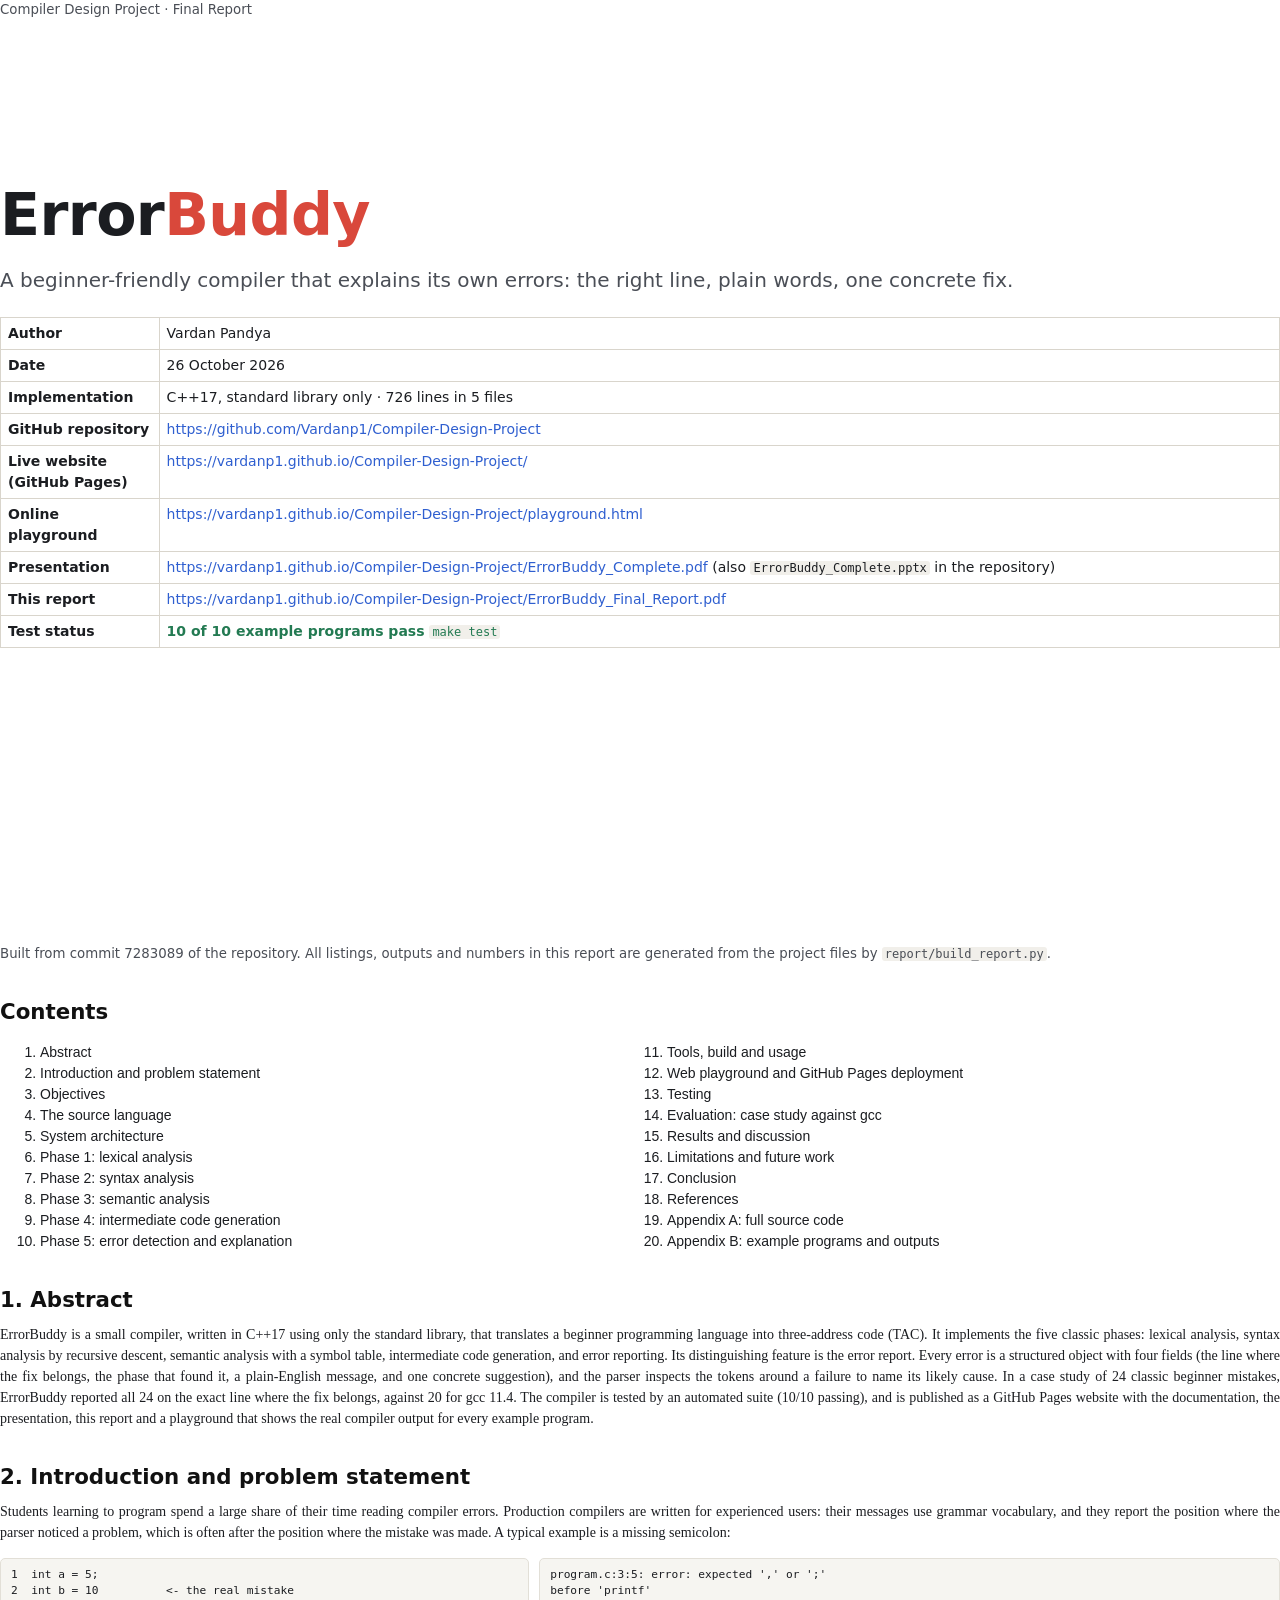
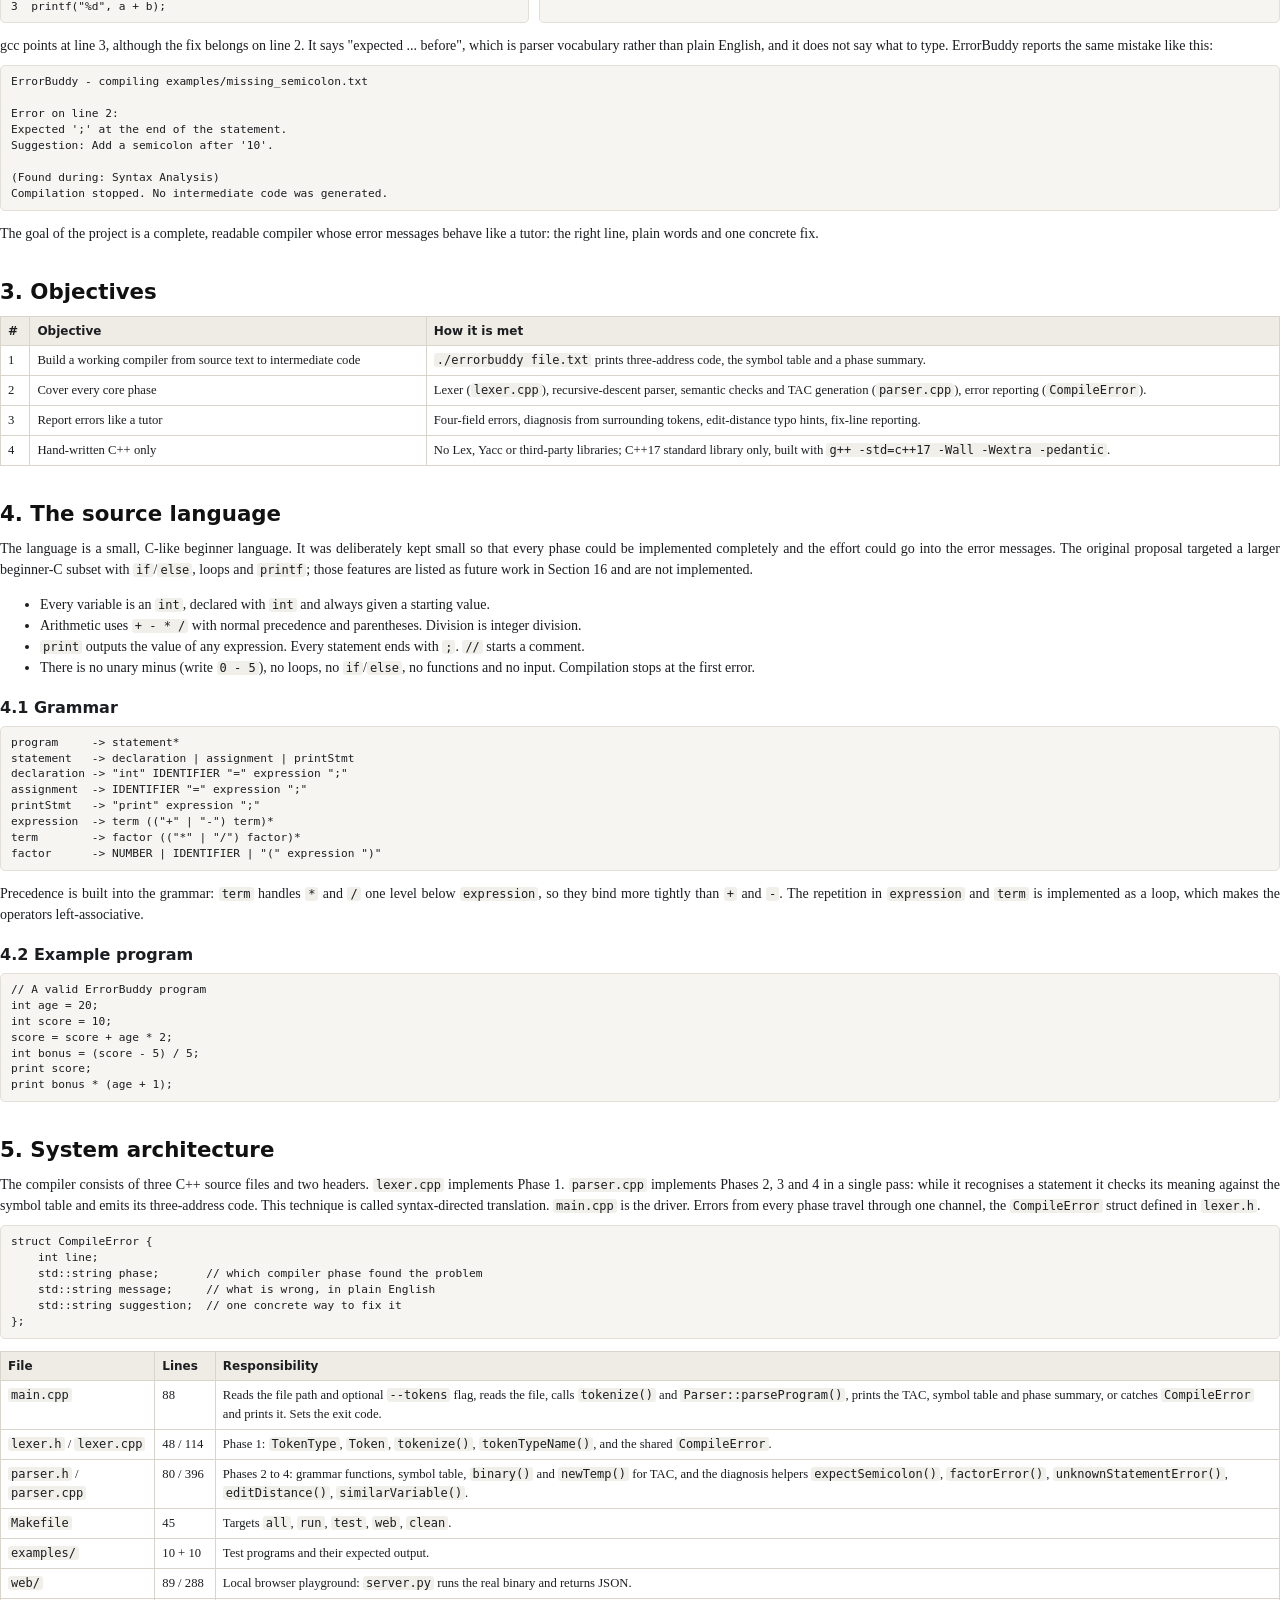
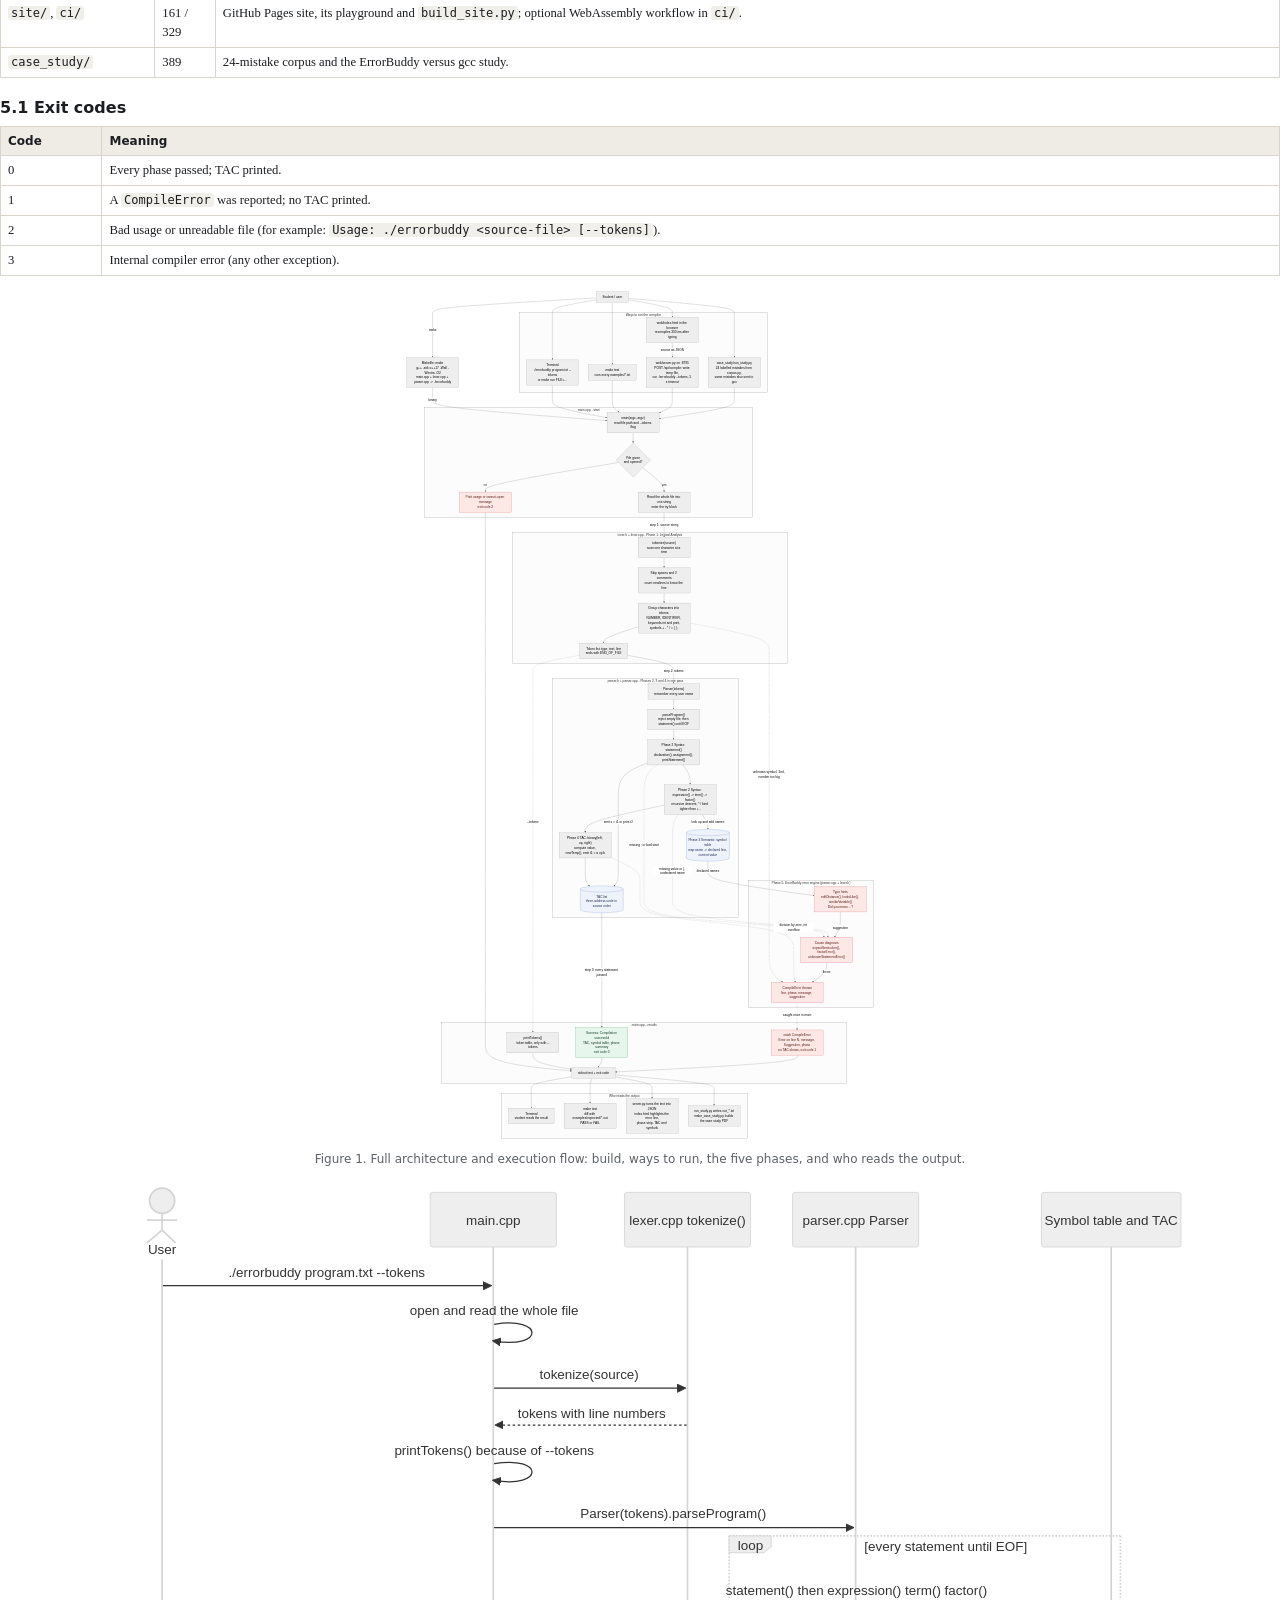
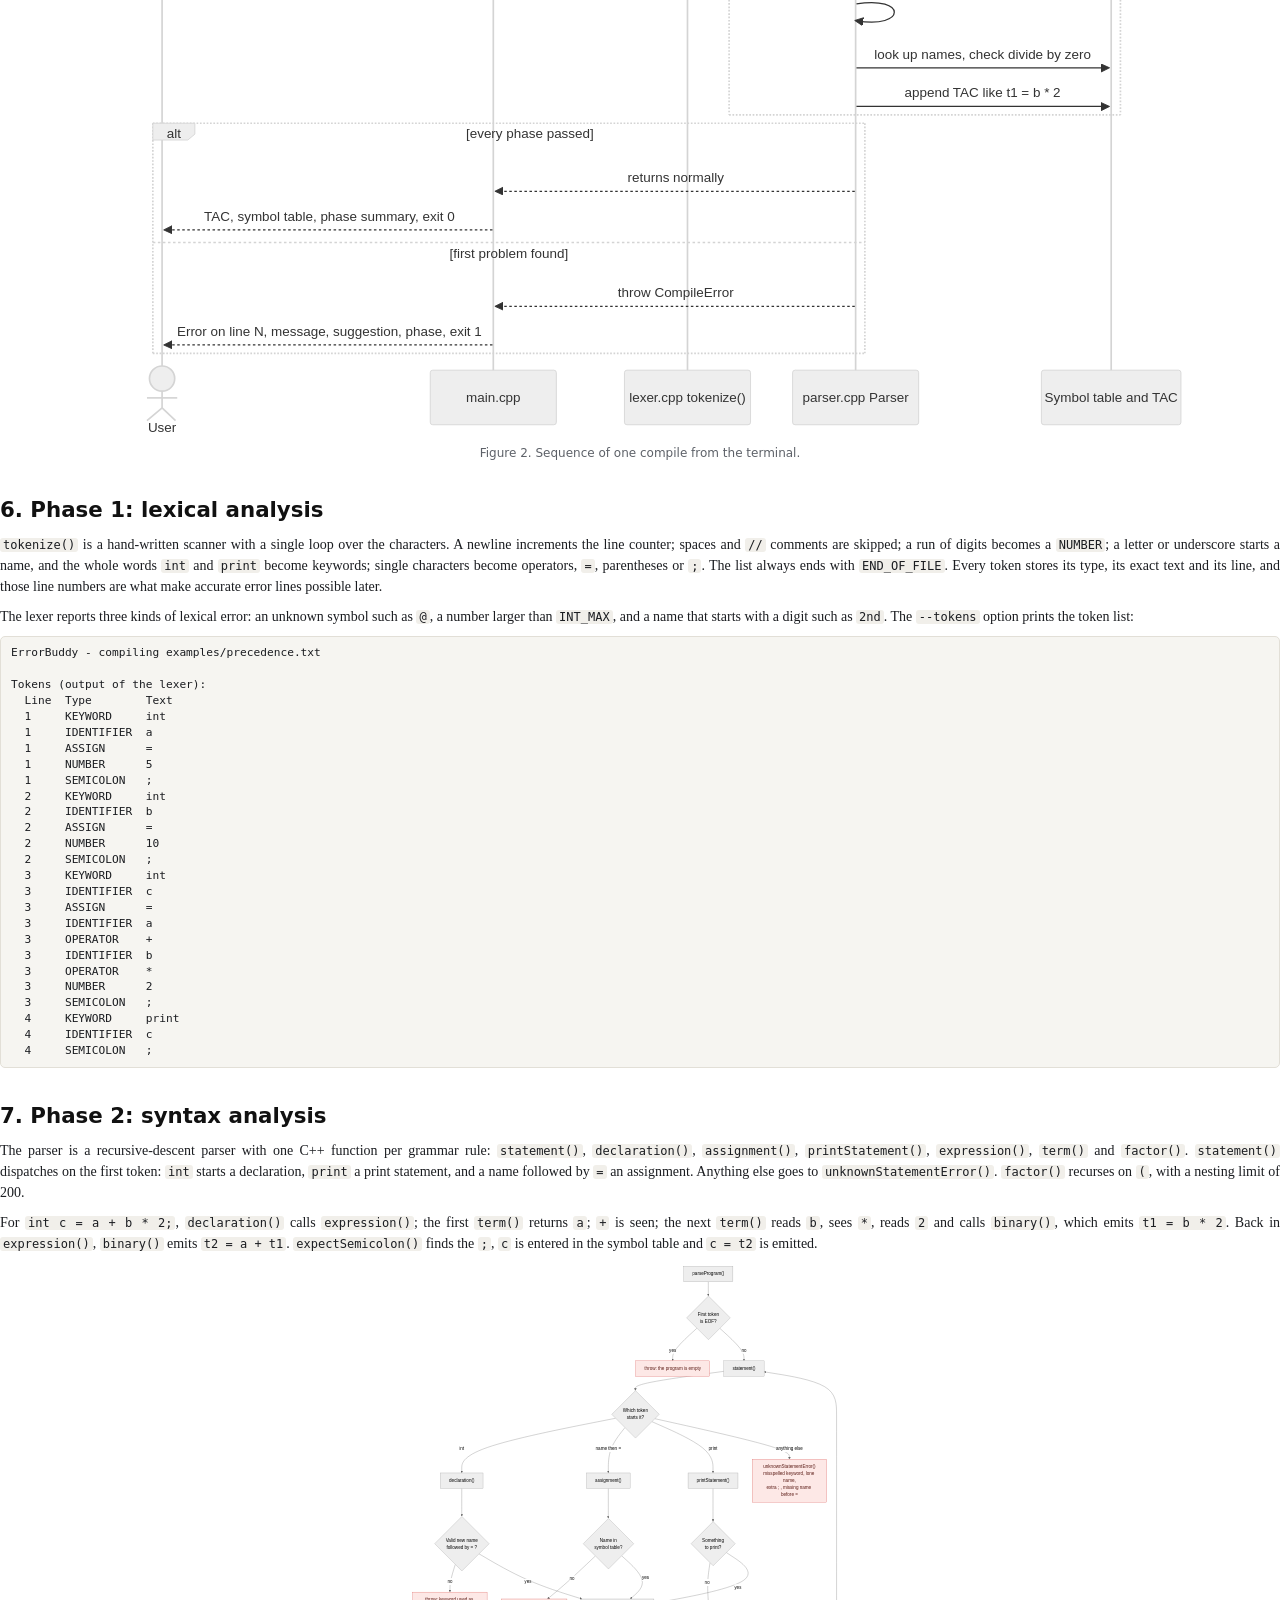
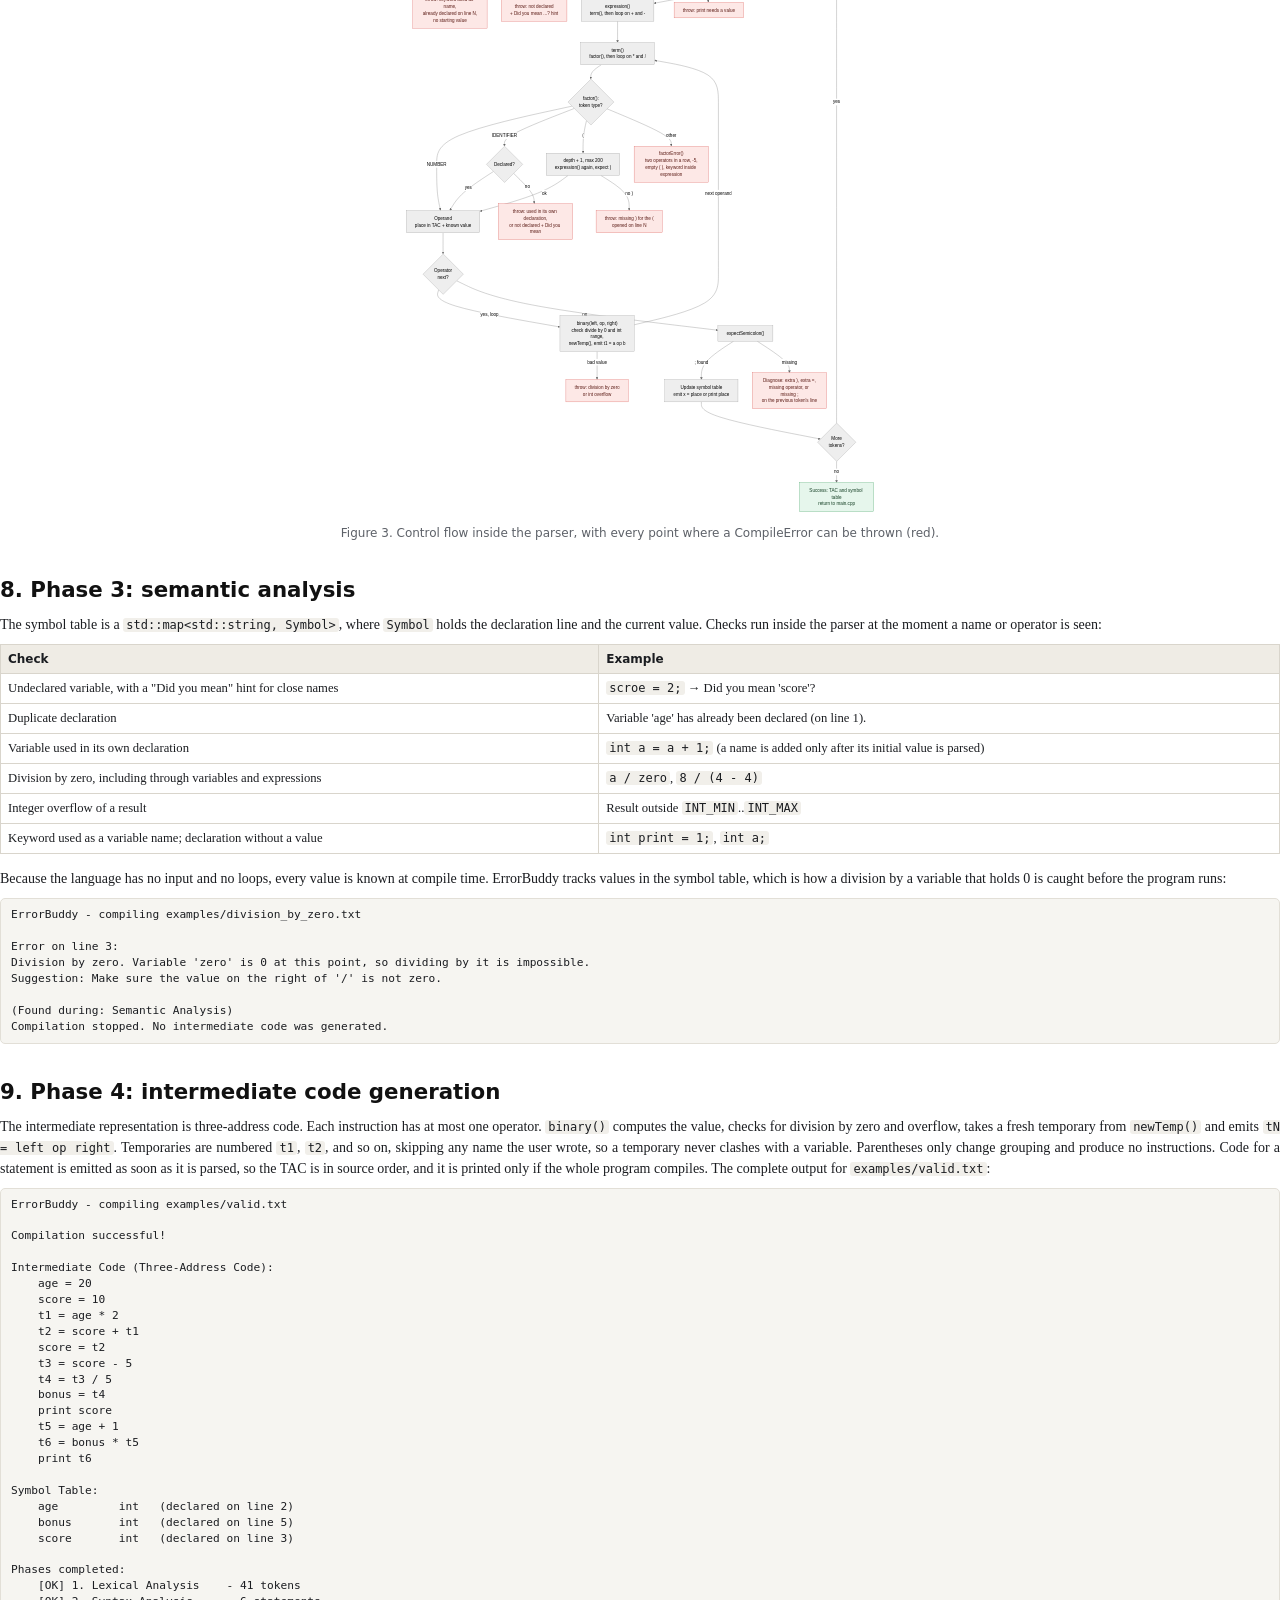
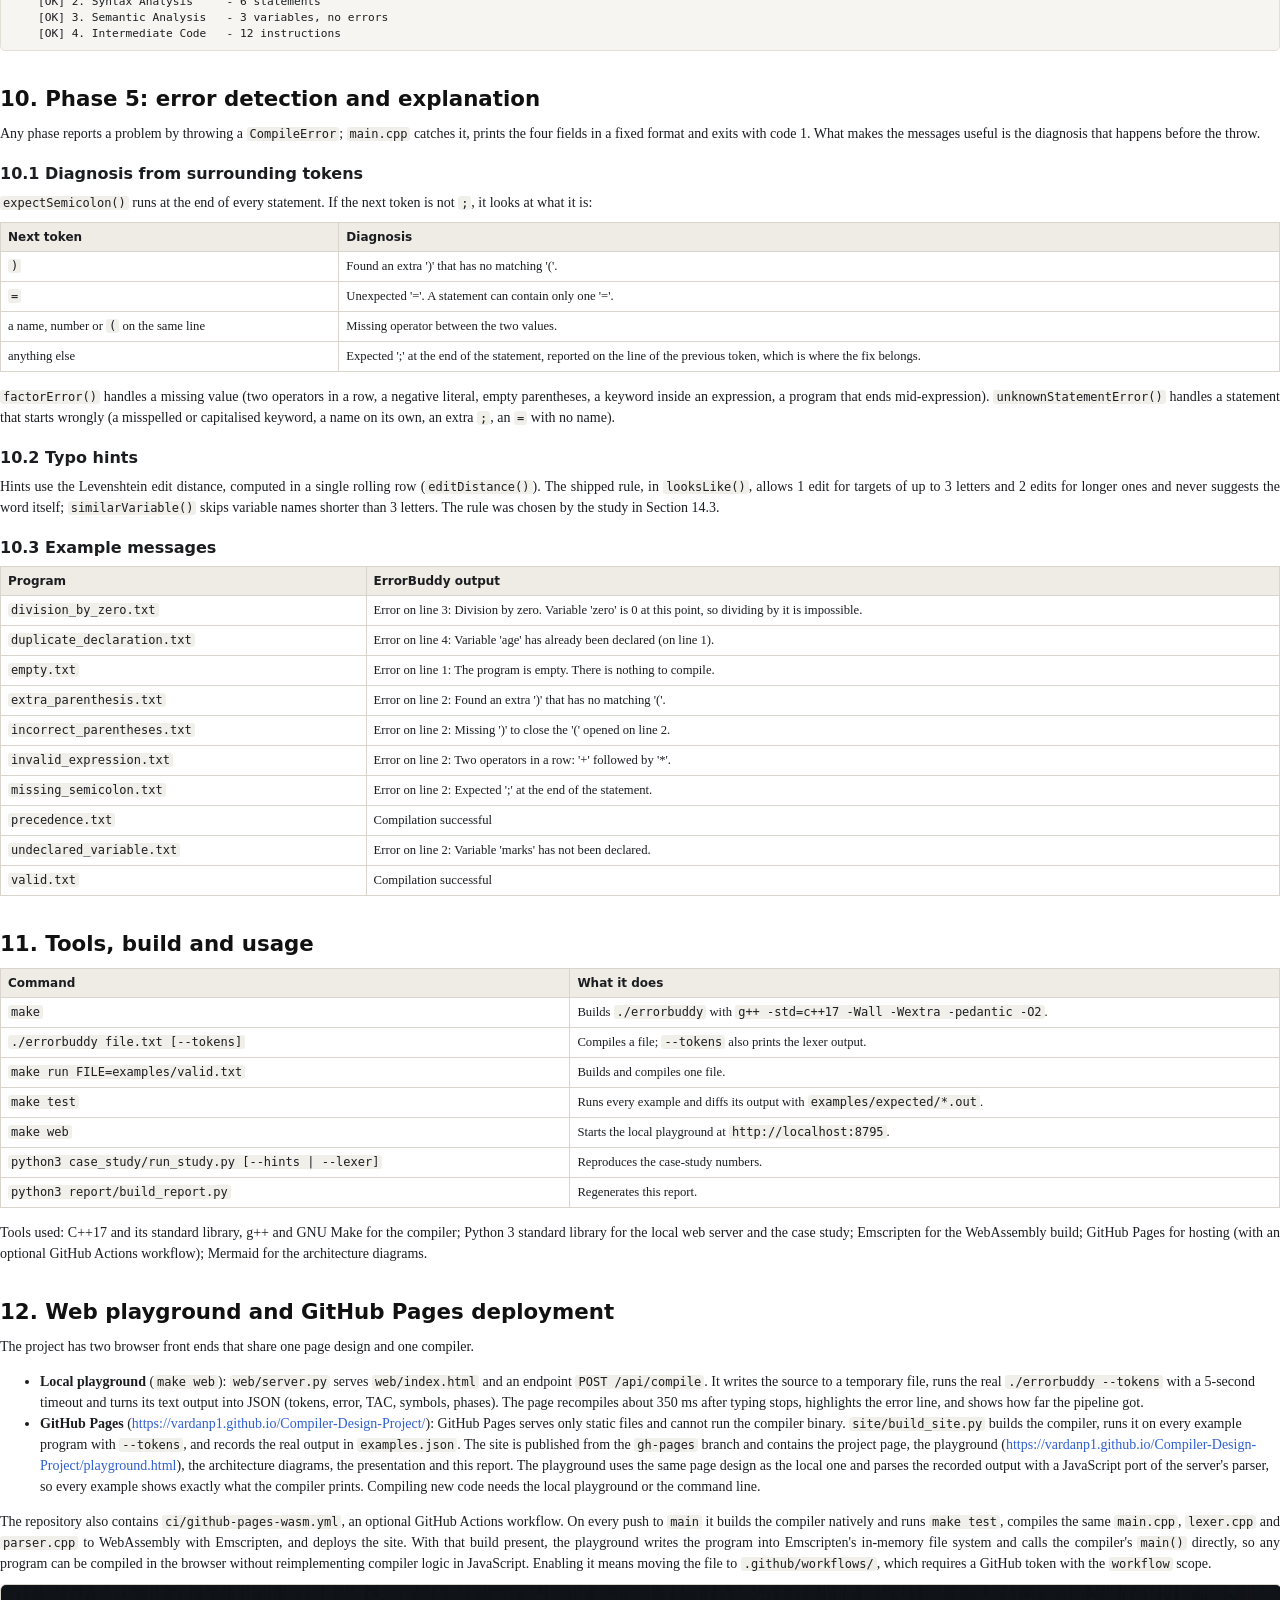
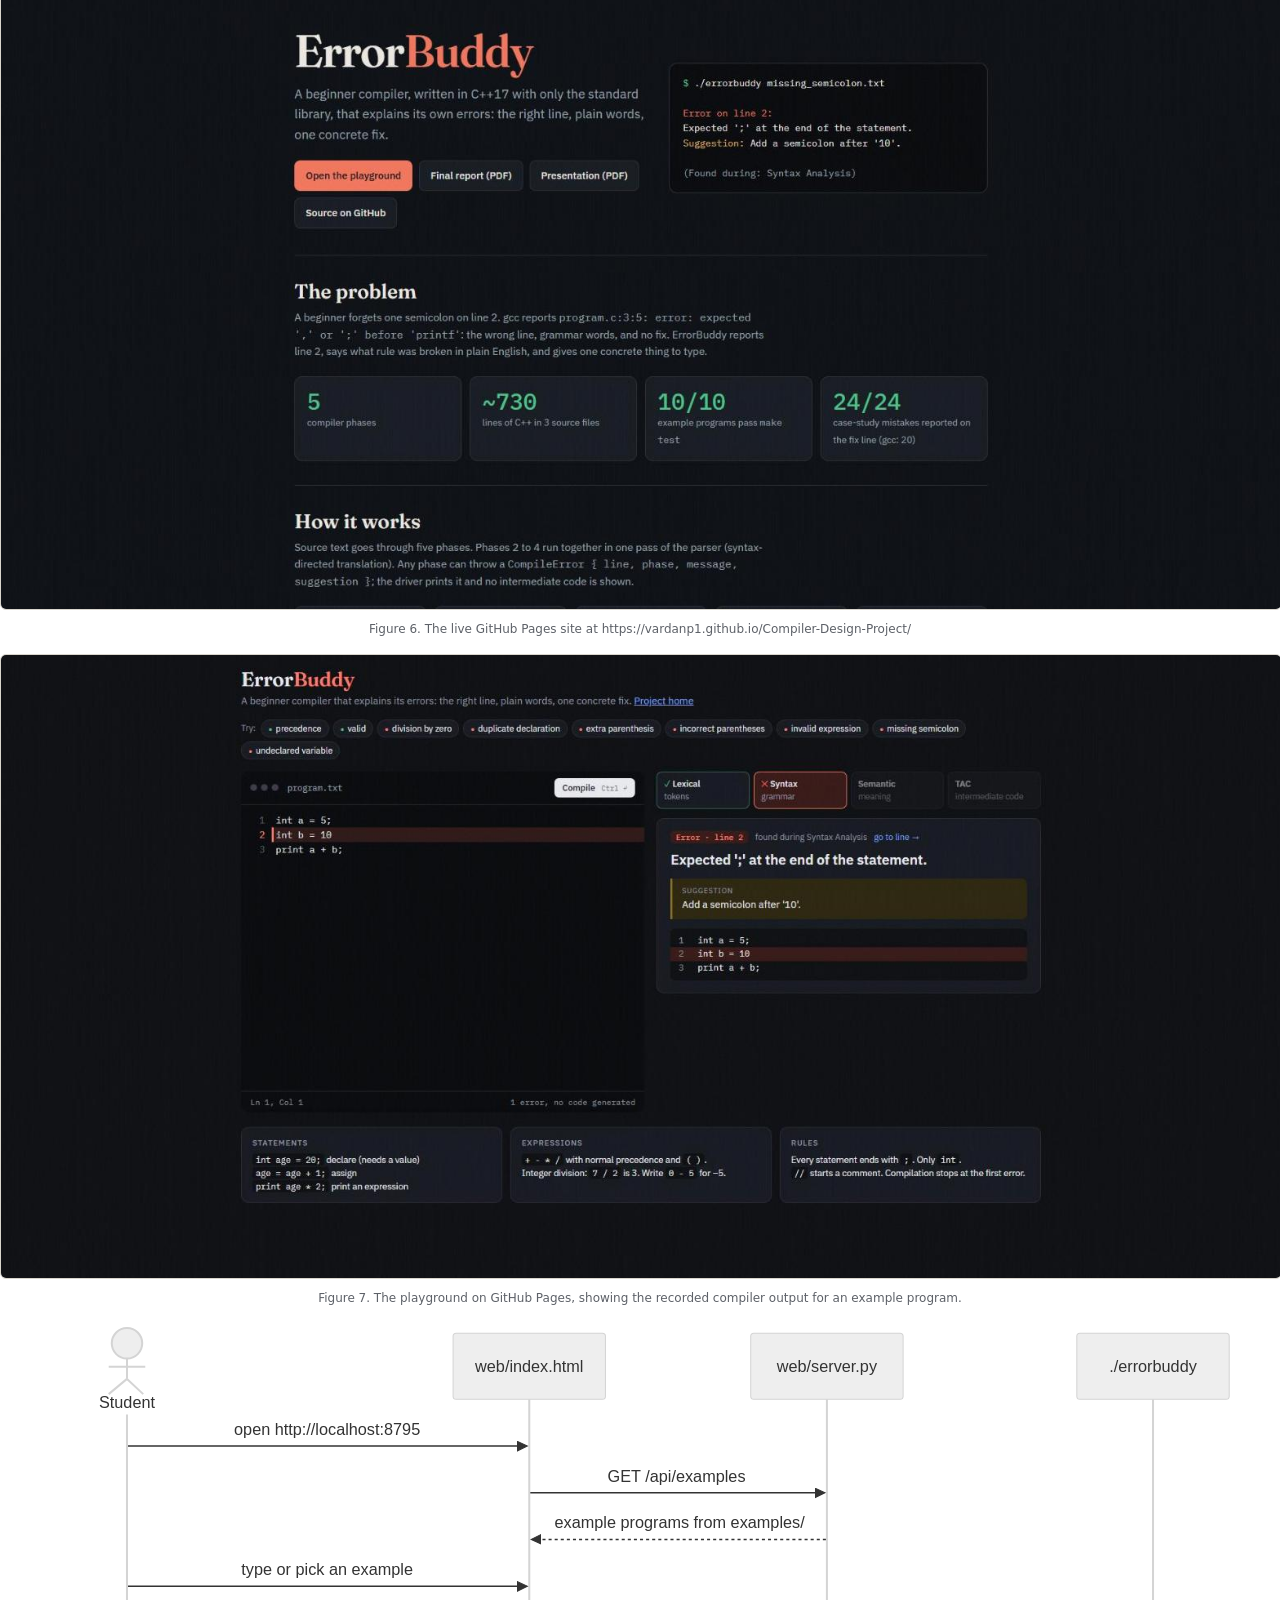
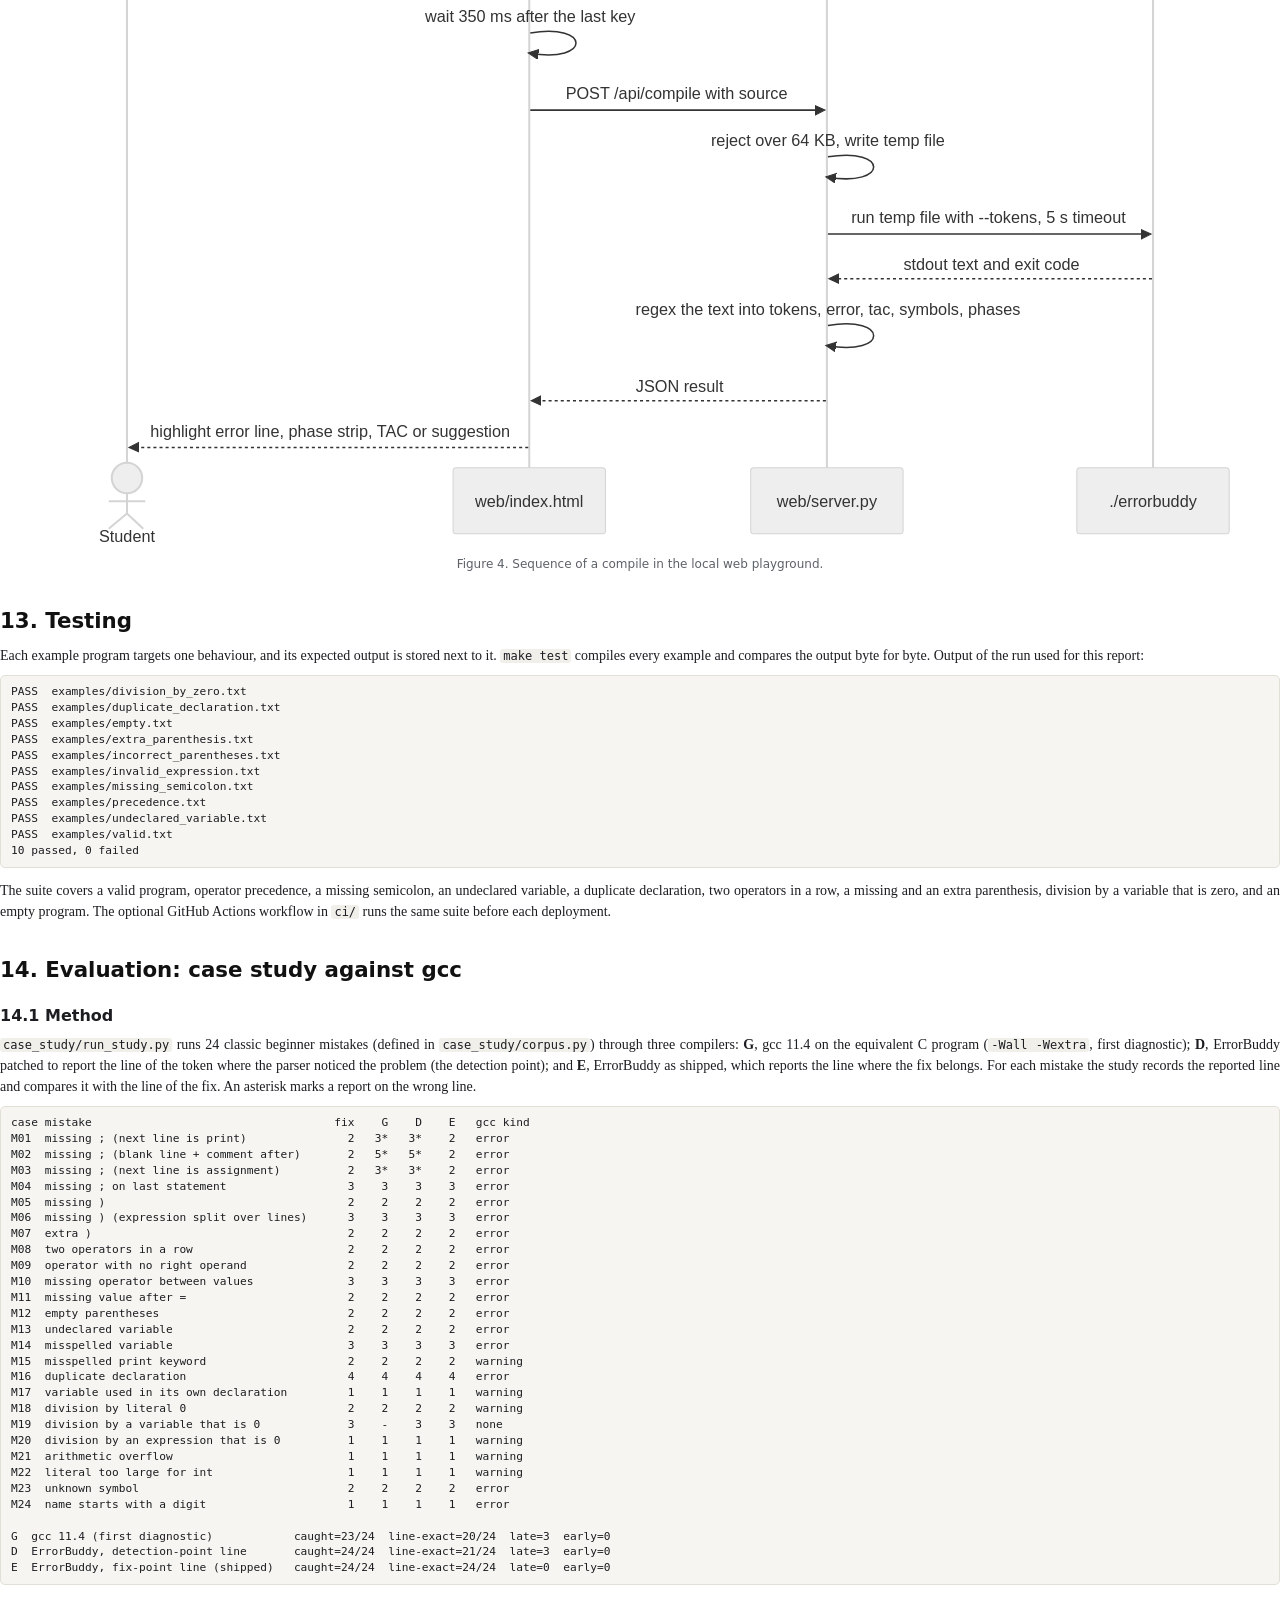
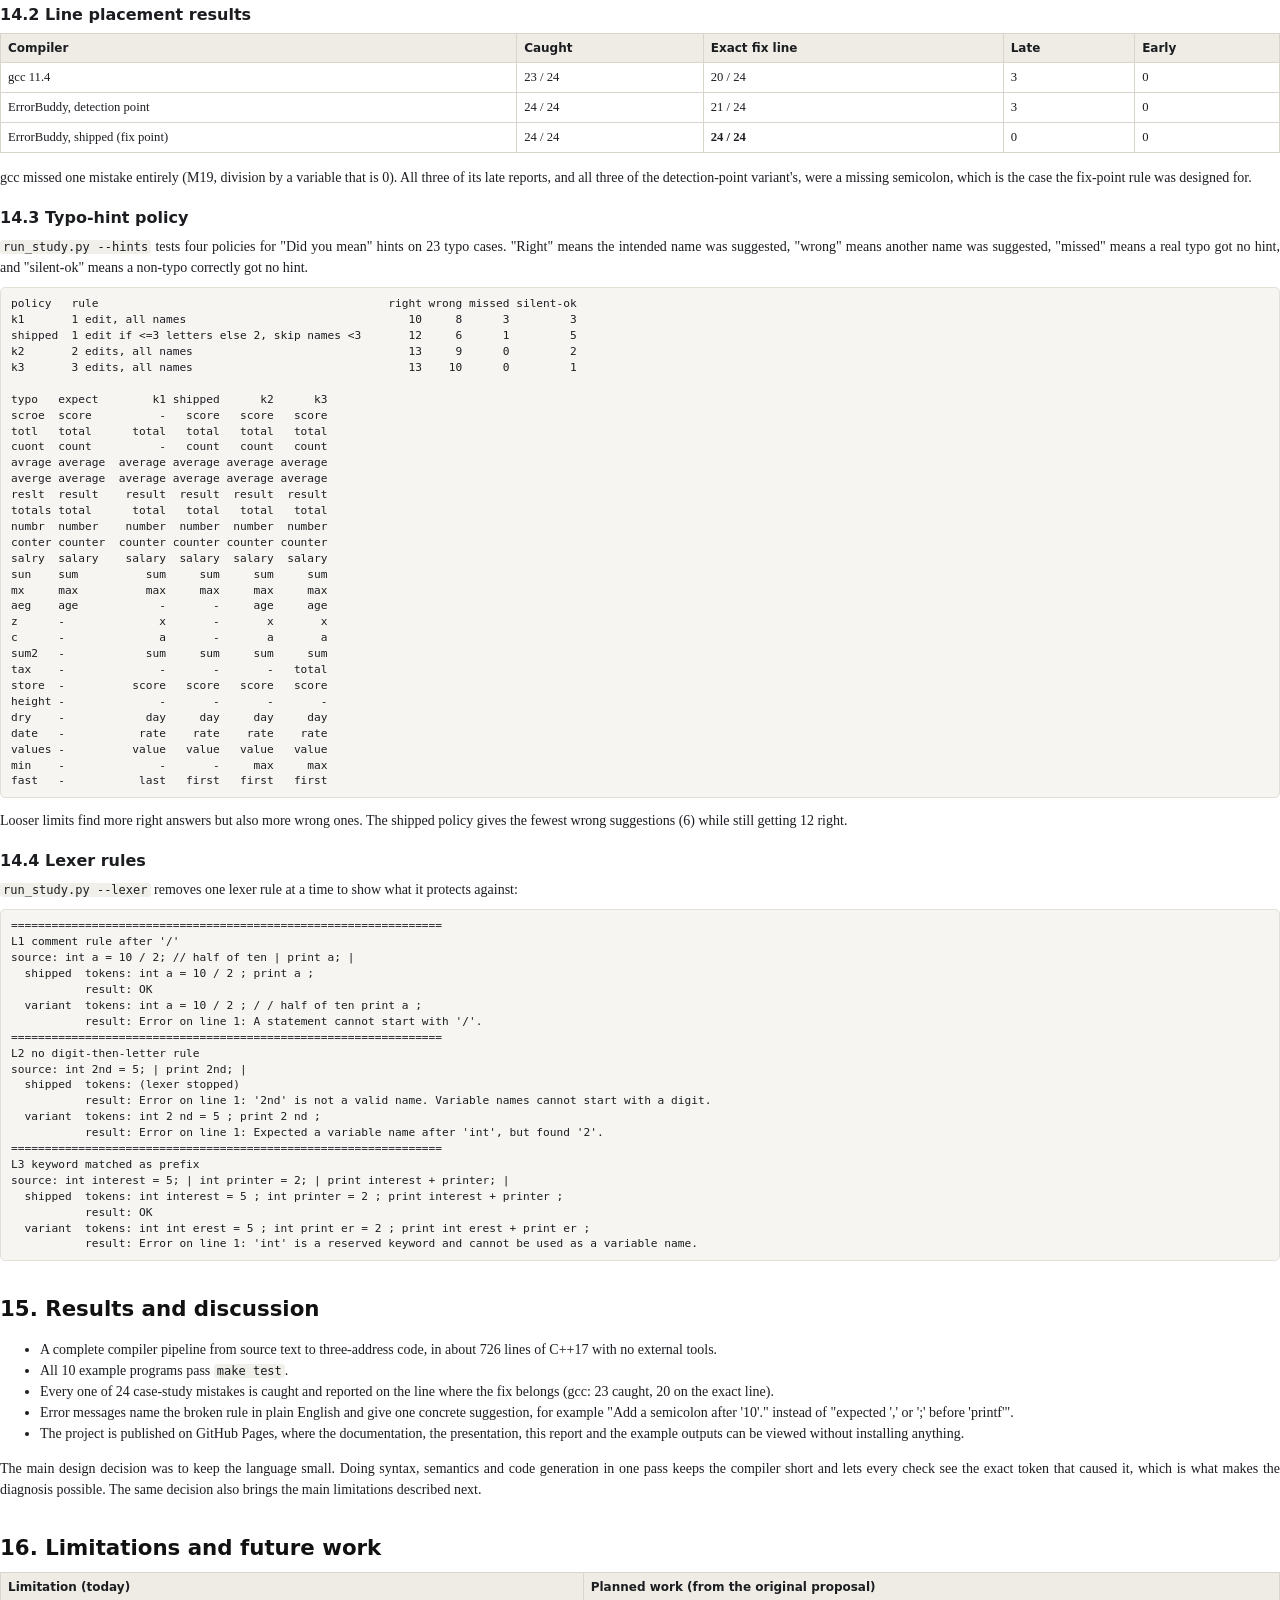
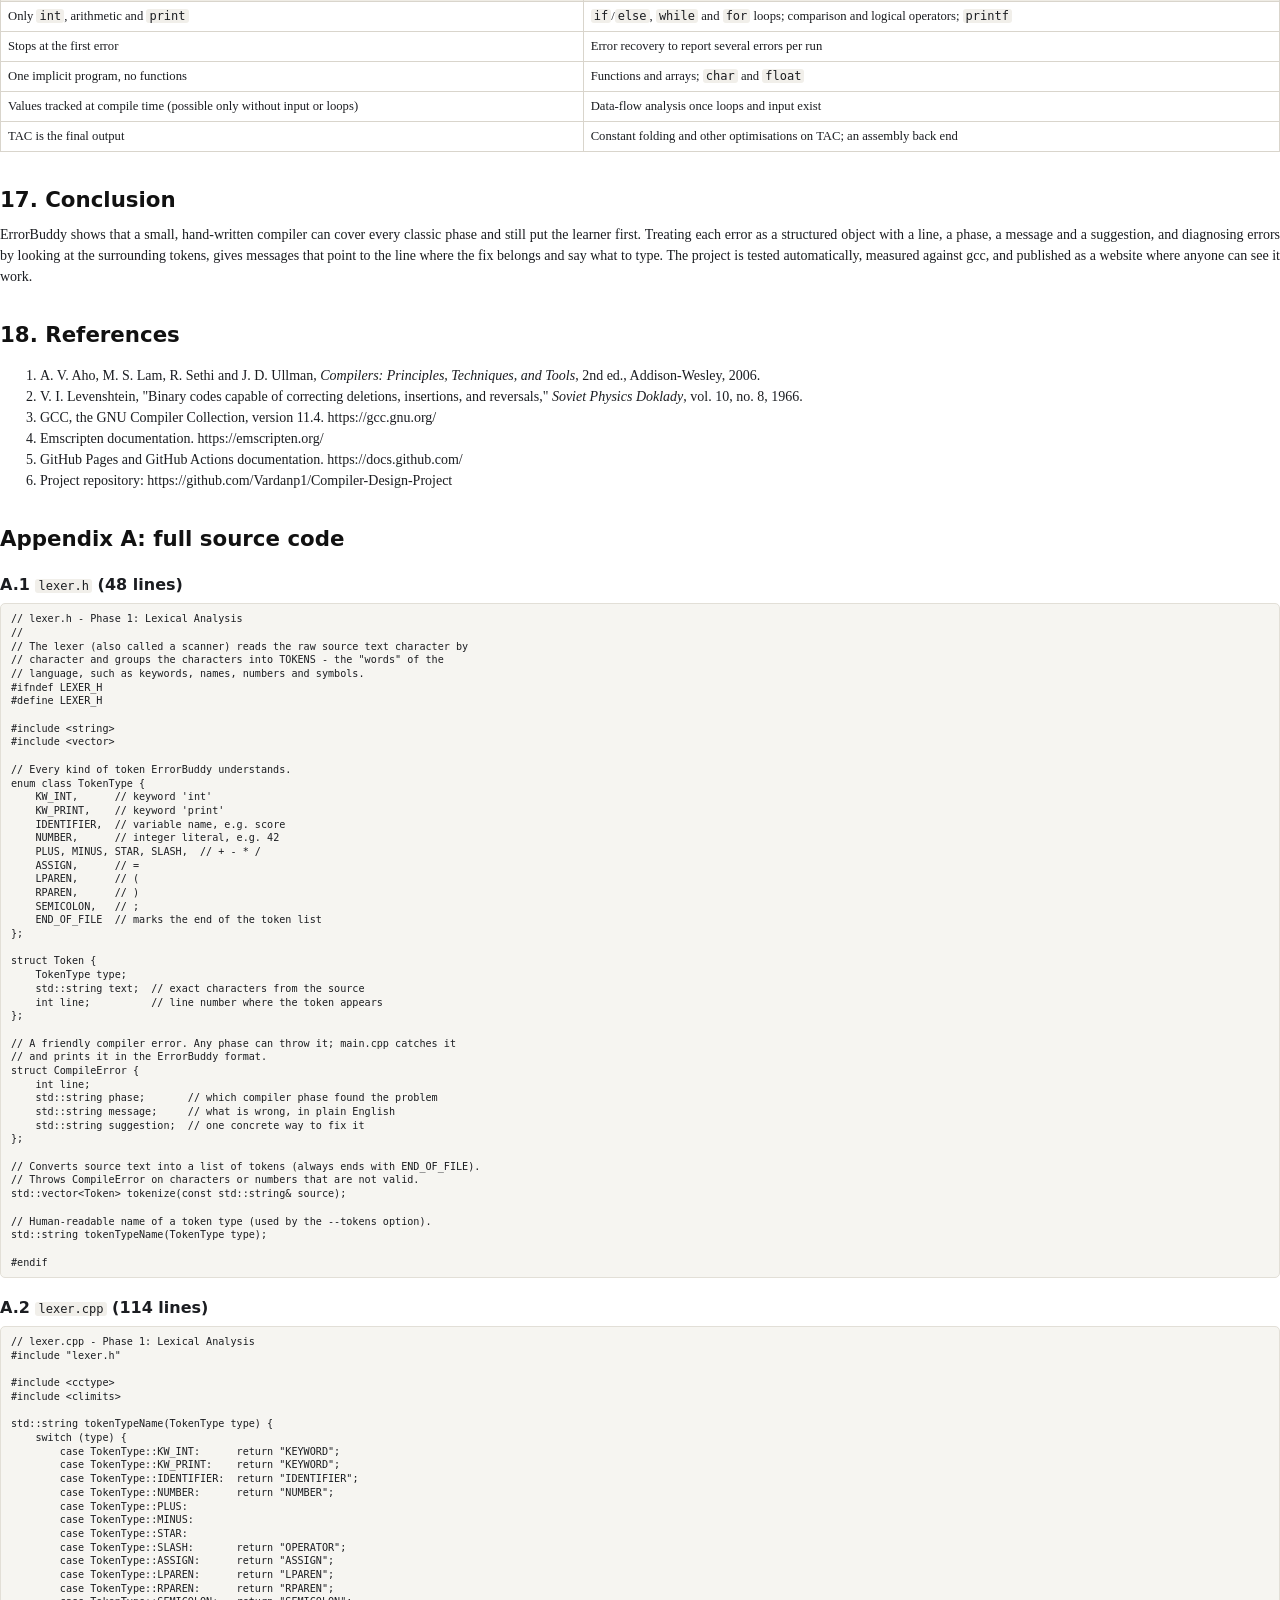
==== commit 784bba3e: "Add live site screenshots to the final report" ====
--- a/report/report.html
+++ b/report/report.html
@@ -51,7 +51,7 @@
       <tr><td>Test status</td><td class="ok">10 of 10 example programs pass <code>make test</code></td></tr>
     </table>
   </div>
-  <div class="meta">Built from commit 2c3c6e3 of the repository. All listings, outputs and numbers in this report are generated from the project files by <code>report/build_report.py</code>.</div>
+  <div class="meta">Built from commit 7283089 of the repository. All listings, outputs and numbers in this report are generated from the project files by <code>report/build_report.py</code>.</div>
 </section>
 
 <section class="toc"><h2>Contents</h2><ol>
@@ -254,8 +254,8 @@
 <ul><li><b>Local playground</b> (<code>make web</code>): <code>web/server.py</code> serves <code>web/index.html</code> and an endpoint <code>POST /api/compile</code>. It writes the source to a temporary file, runs the real <code>./errorbuddy --tokens</code> with a 5-second timeout and turns its text output into JSON (tokens, error, TAC, symbols, phases). The page recompiles about 350 ms after typing stops, highlights the error line, and shows how far the pipeline got.</li>
 <li><b>GitHub Pages</b> (<a href="https://vardanp1.github.io/Compiler-Design-Project/">https://vardanp1.github.io/Compiler-Design-Project/</a>): GitHub Pages serves only static files and cannot run the compiler binary. <code>site/build_site.py</code> builds the compiler, runs it on every example program with <code>--tokens</code>, and records the real output in <code>examples.json</code>. The site is published from the <code>gh-pages</code> branch and contains the project page, the playground (<a href="https://vardanp1.github.io/Compiler-Design-Project/playground.html">https://vardanp1.github.io/Compiler-Design-Project/playground.html</a>), the architecture diagrams, the presentation and this report. The playground uses the same page design as the local one and parses the recorded output with a JavaScript port of the server's parser, so every example shows exactly what the compiler prints. Compiling new code needs the local playground or the command line.</li></ul>
 <p>The repository also contains <code>ci/github-pages-wasm.yml</code>, an optional GitHub Actions workflow. On every push to <code>main</code> it builds the compiler natively and runs <code>make test</code>, compiles the same <code>main.cpp</code>, <code>lexer.cpp</code> and <code>parser.cpp</code> to WebAssembly with Emscripten, and deploys the site. With that build present, the playground writes the program into Emscripten's in-memory file system and calls the compiler's <code>main()</code> directly, so any program can be compiled in the browser without reimplementing compiler logic in JavaScript. Enabling it means moving the file to <code>.github/workflows/</code>, which requires a GitHub token with the <code>workflow</code> scope.</p>
-
-
+<figure><img class="shot" src="pages_screenshot.png" alt="The live GitHub Pages site"><figcaption>Figure 6. The live GitHub Pages site at https://vardanp1.github.io/Compiler-Design-Project/</figcaption></figure>
+<figure><img class="shot" src="playground_screenshot.png" alt="The WebAssembly playground on GitHub Pages"><figcaption>Figure 7. The playground on GitHub Pages, showing the recorded compiler output for an example program.</figcaption></figure>
 <figure><img src="../architecture/4_web_sequence.svg" alt="Web sequence"><figcaption>Figure 4. Sequence of a compile in the local web playground.</figcaption></figure>
 
 <h2 class="page">13. Testing</h2>
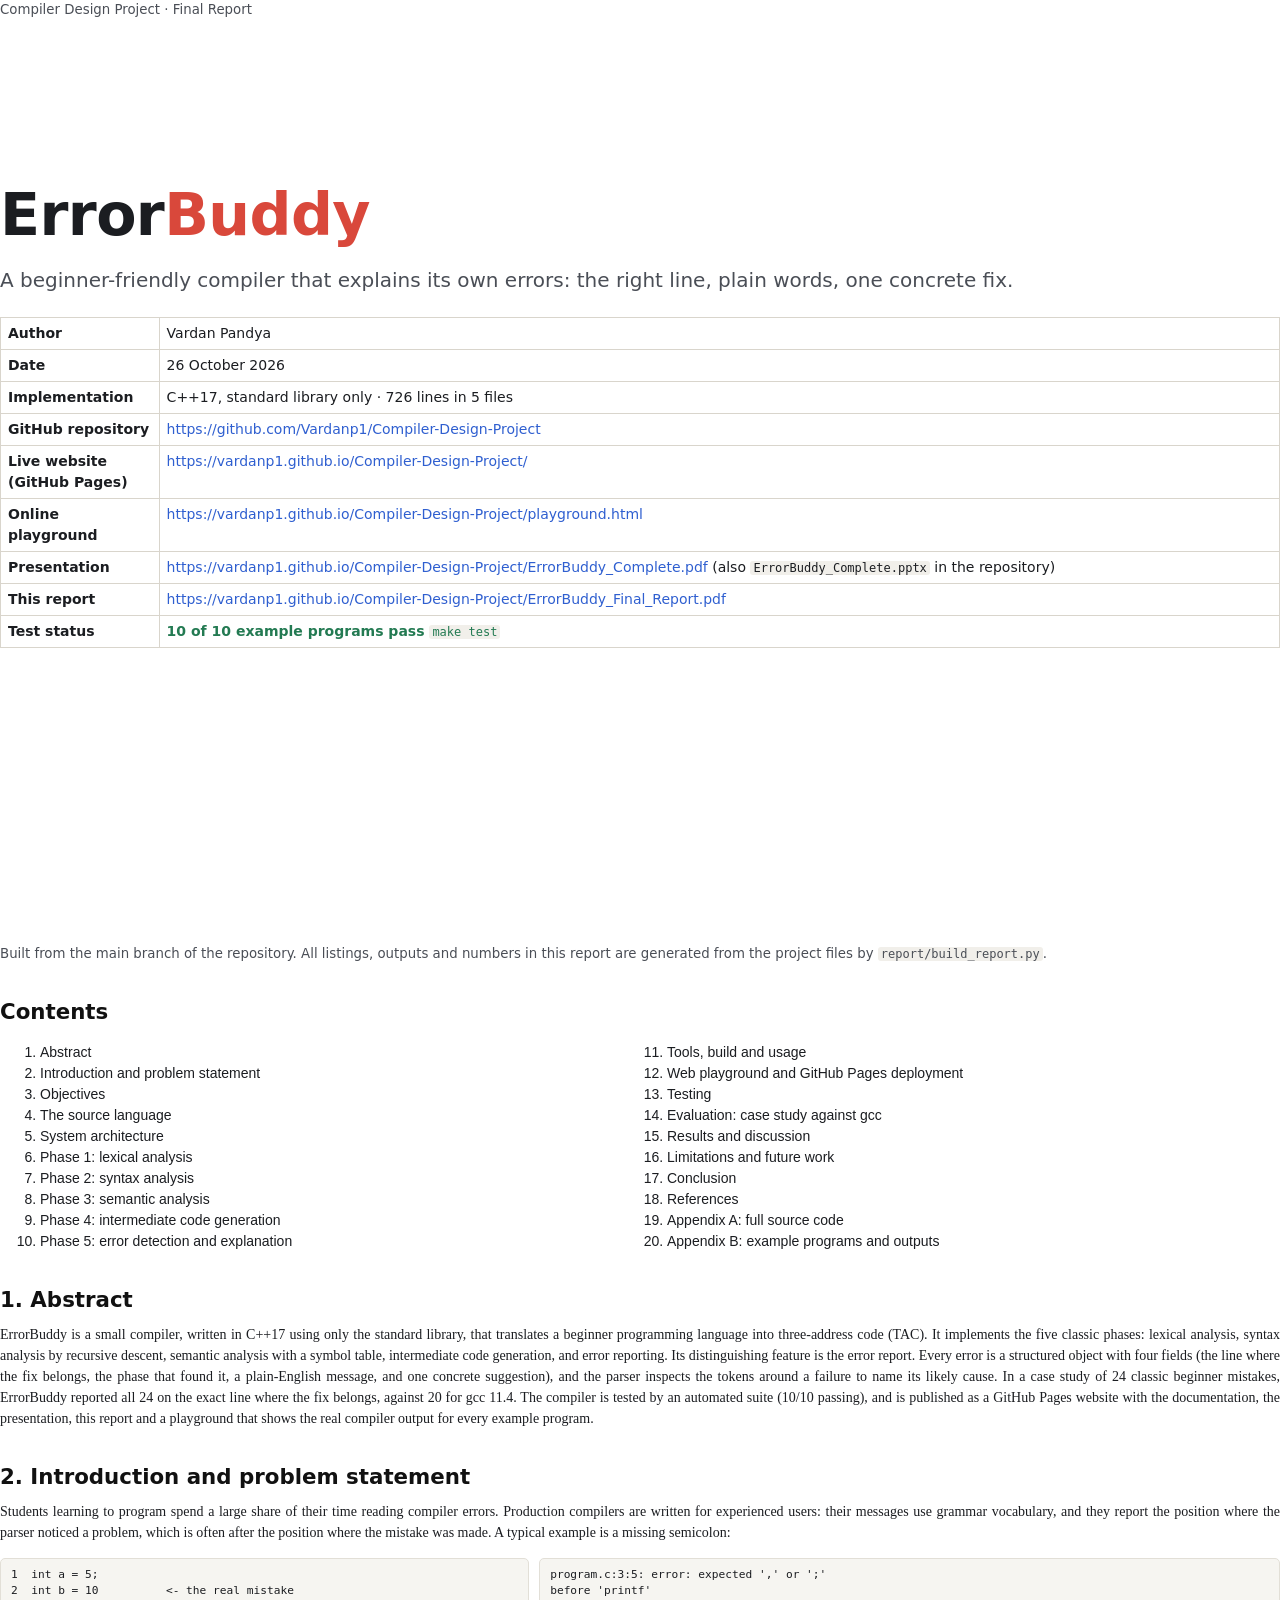
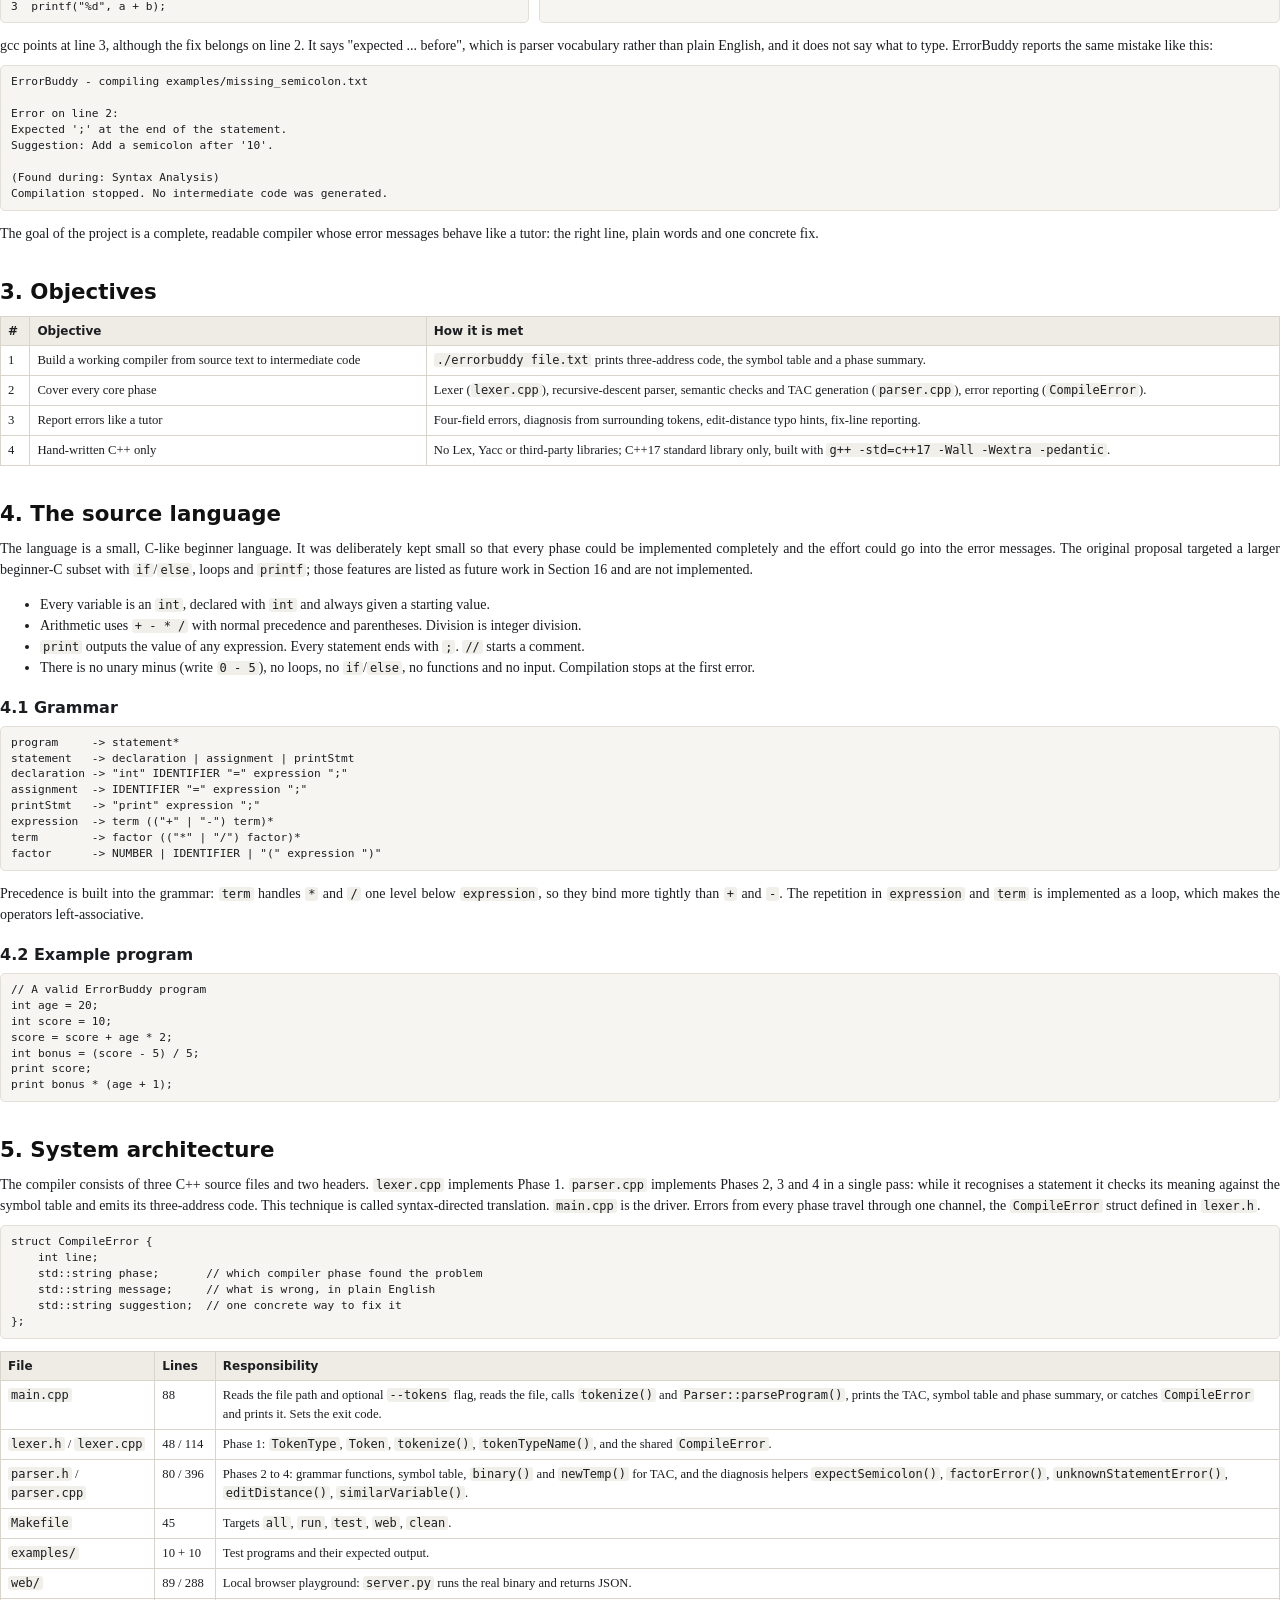
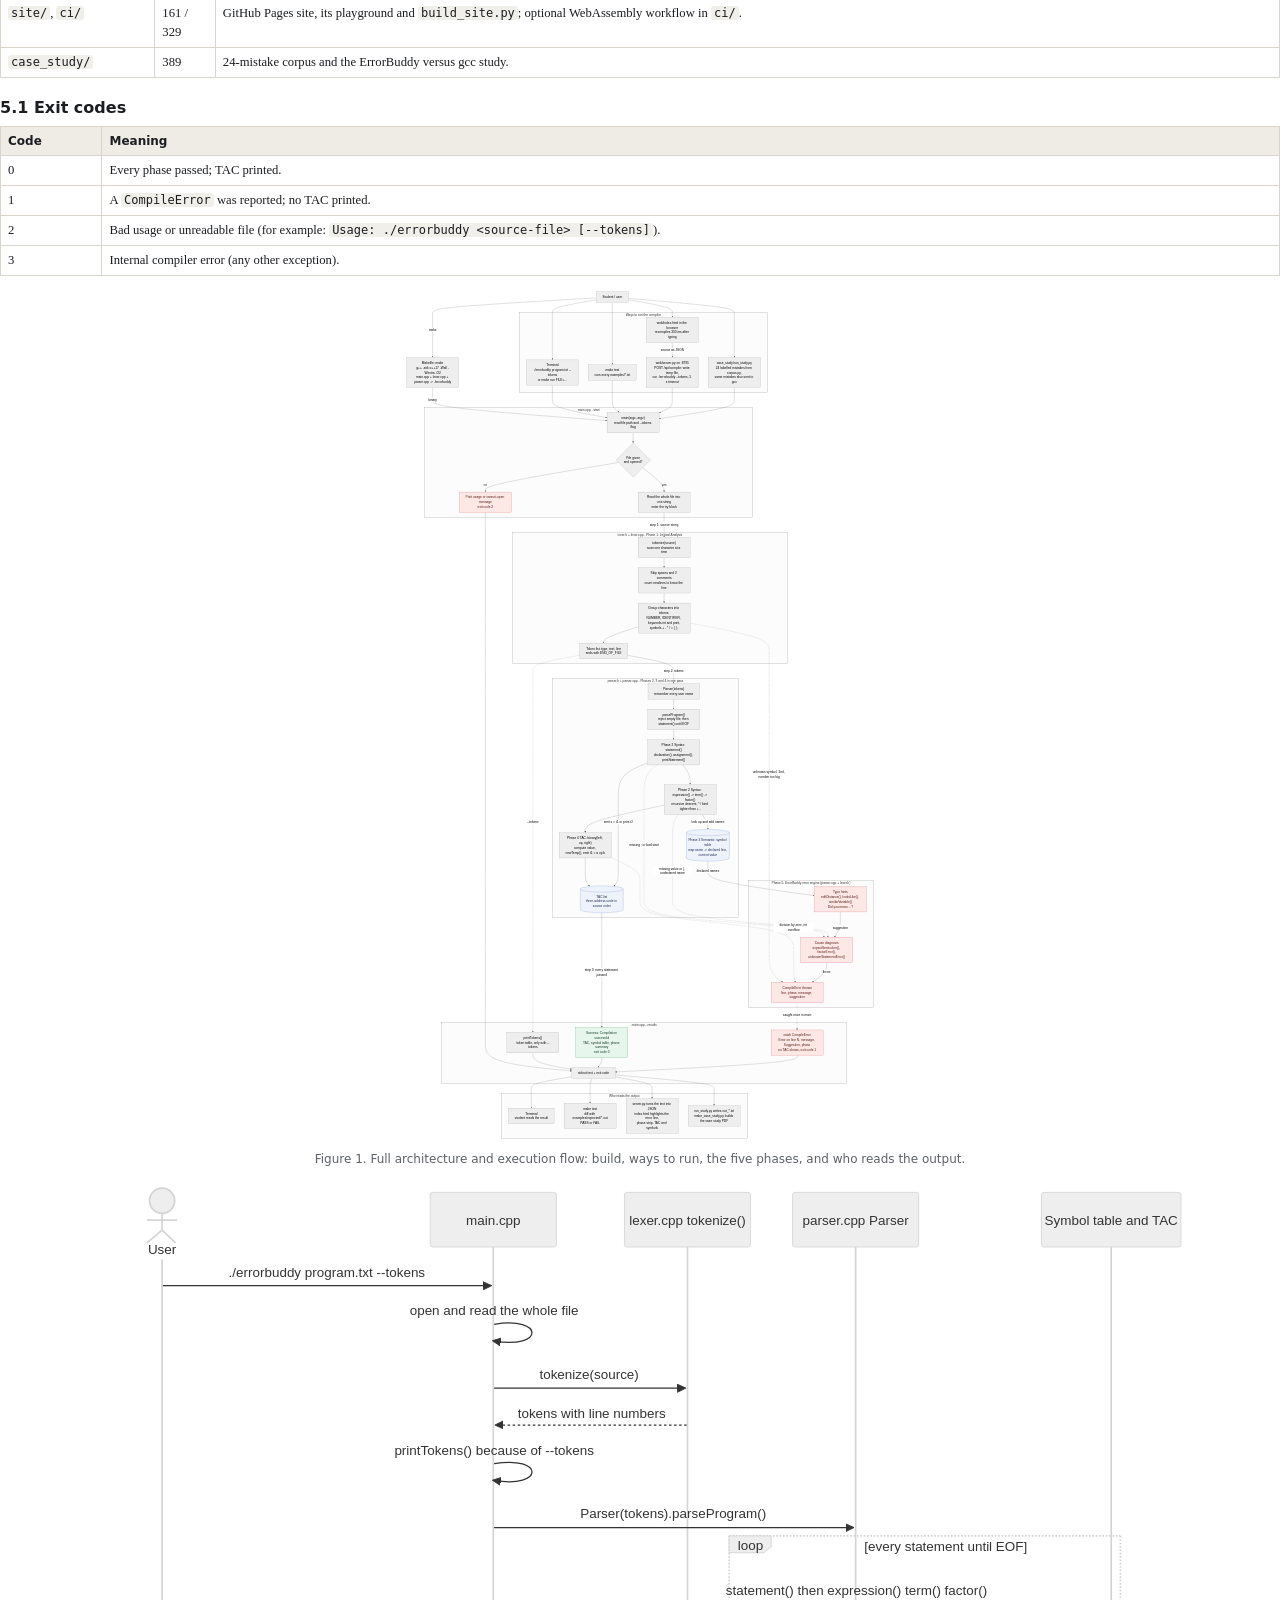
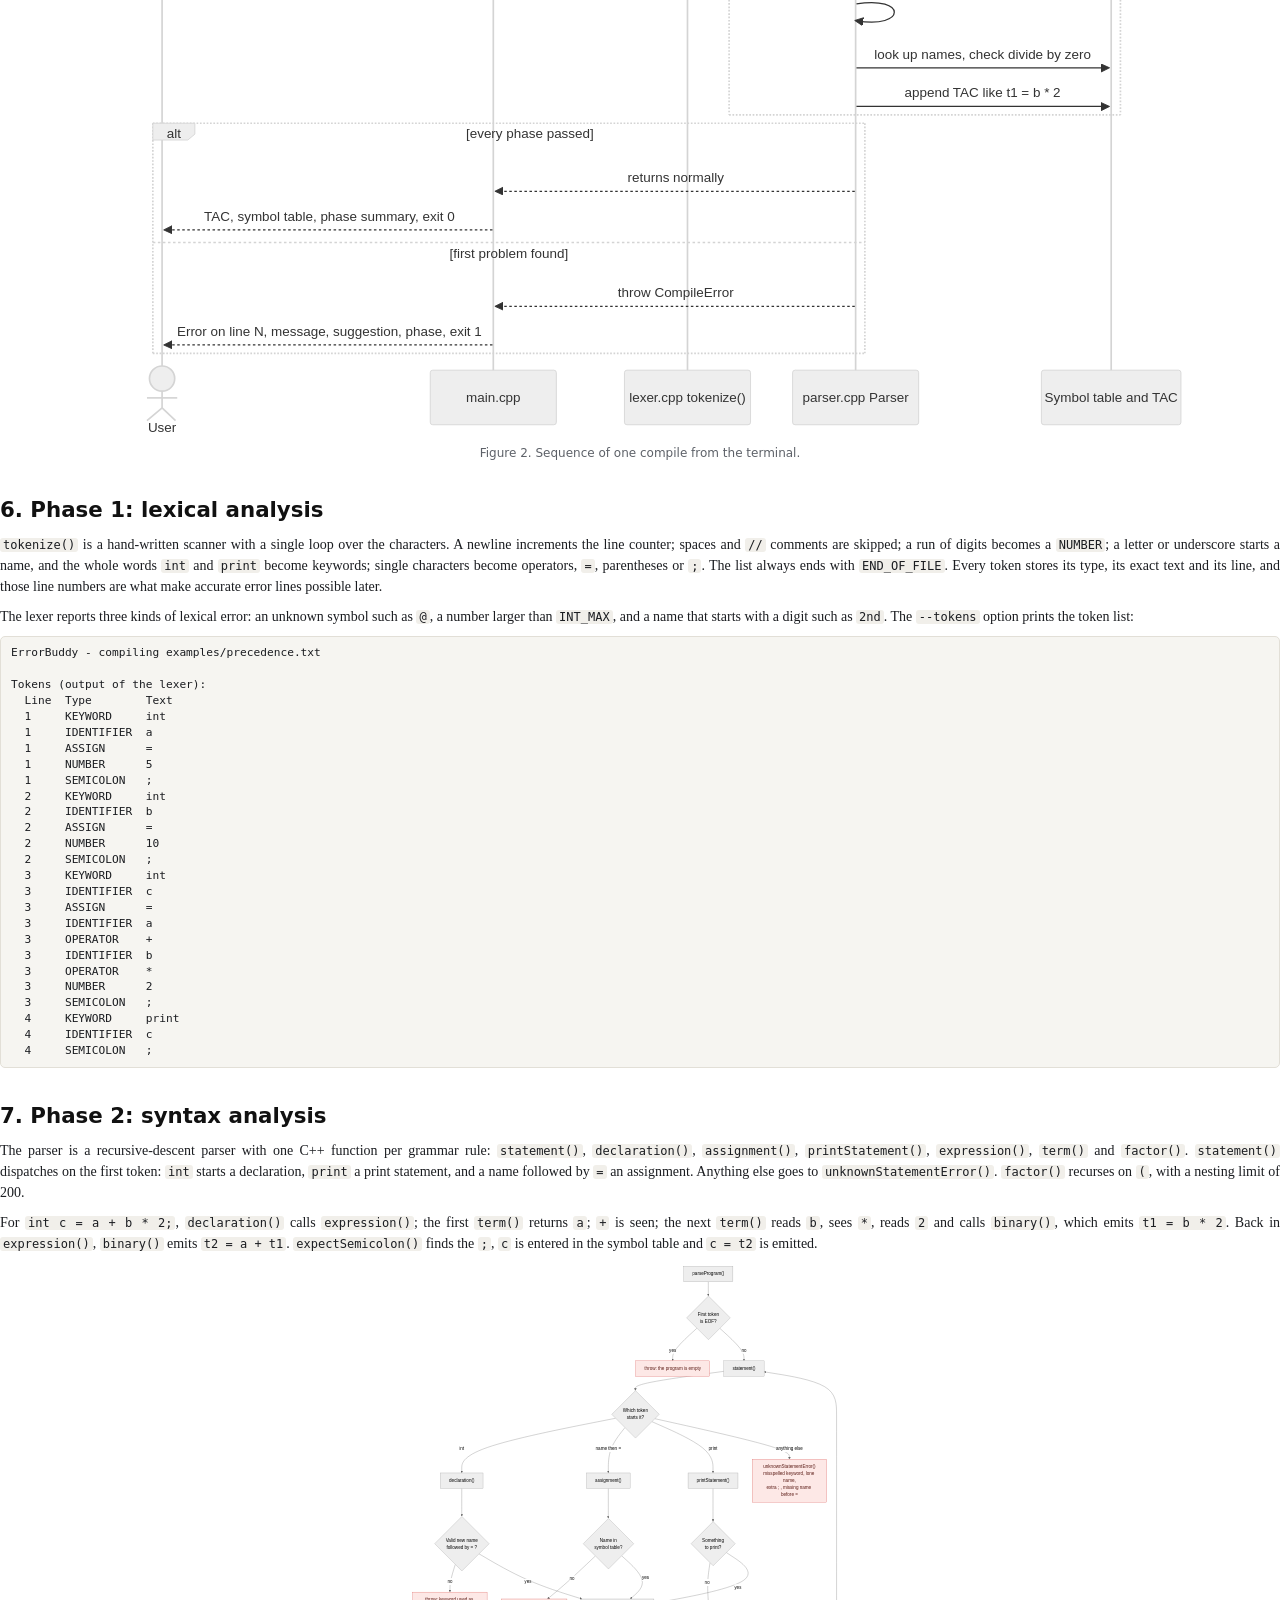
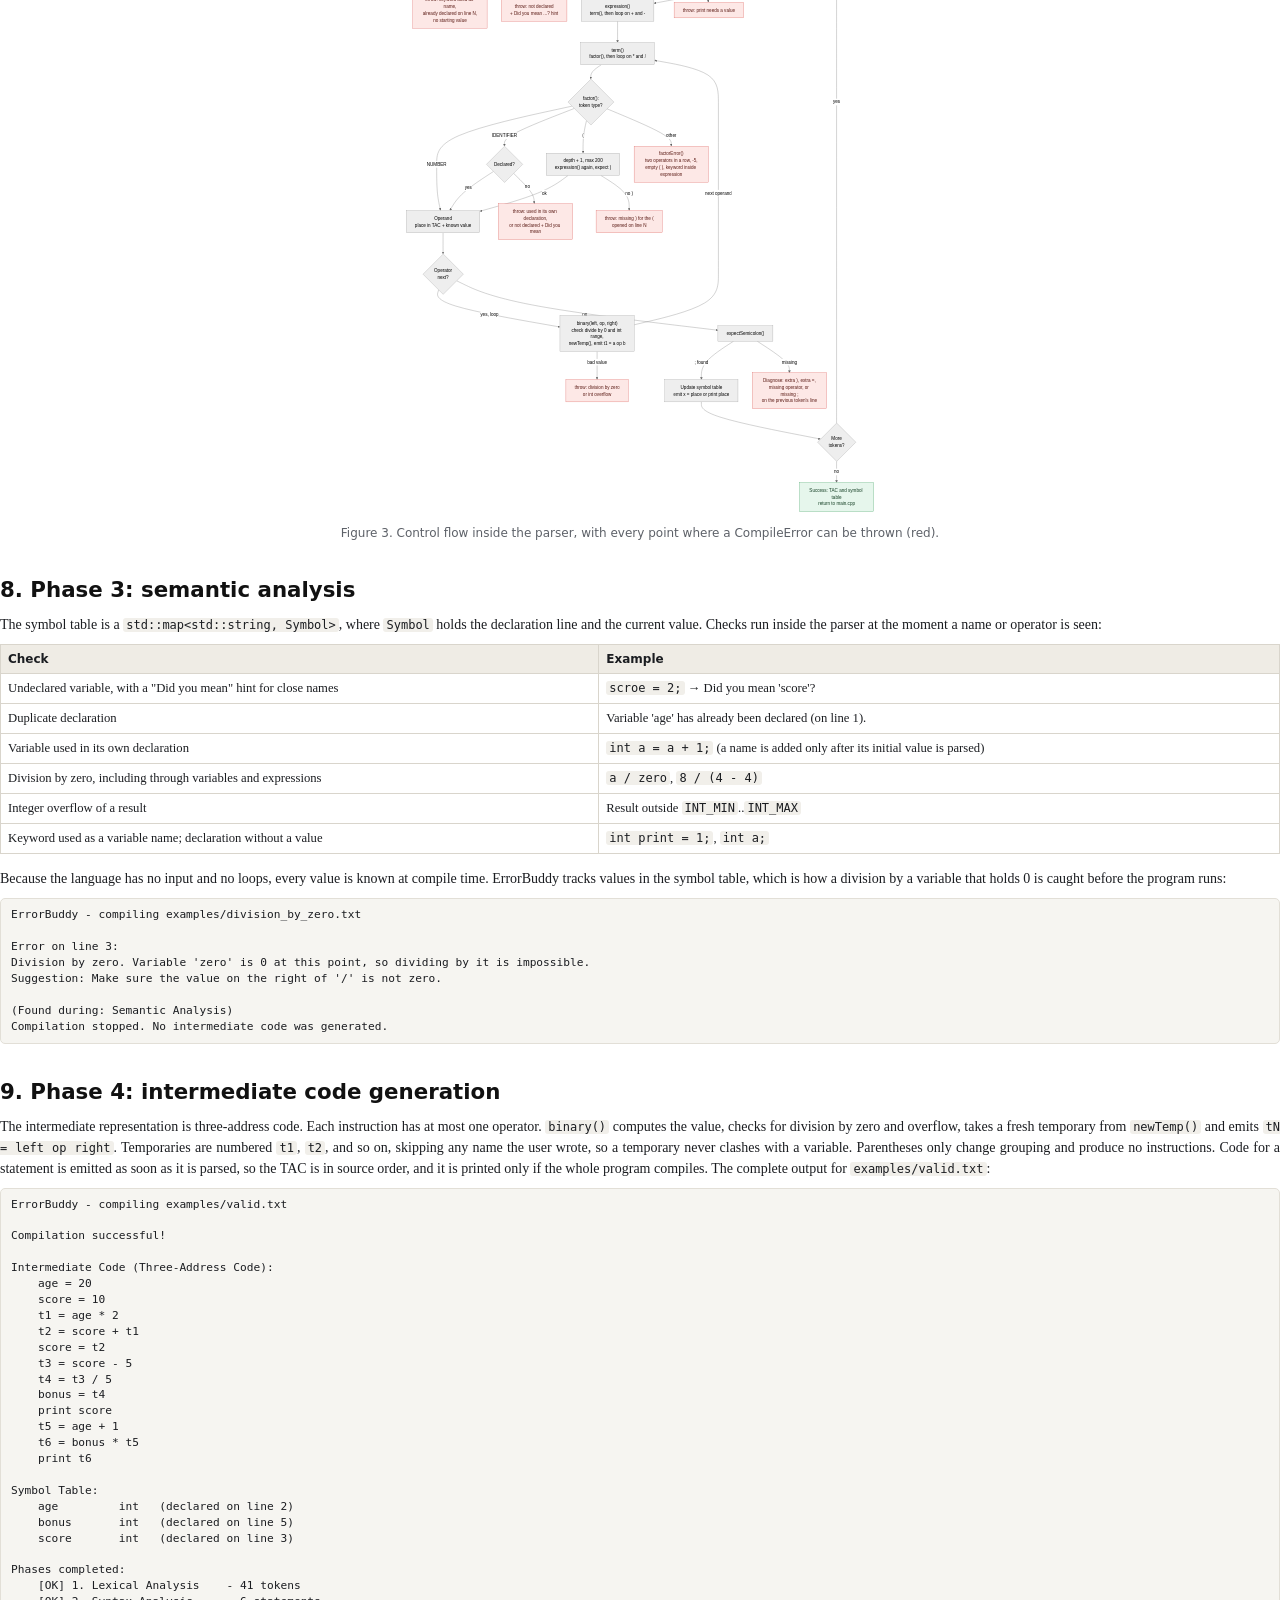
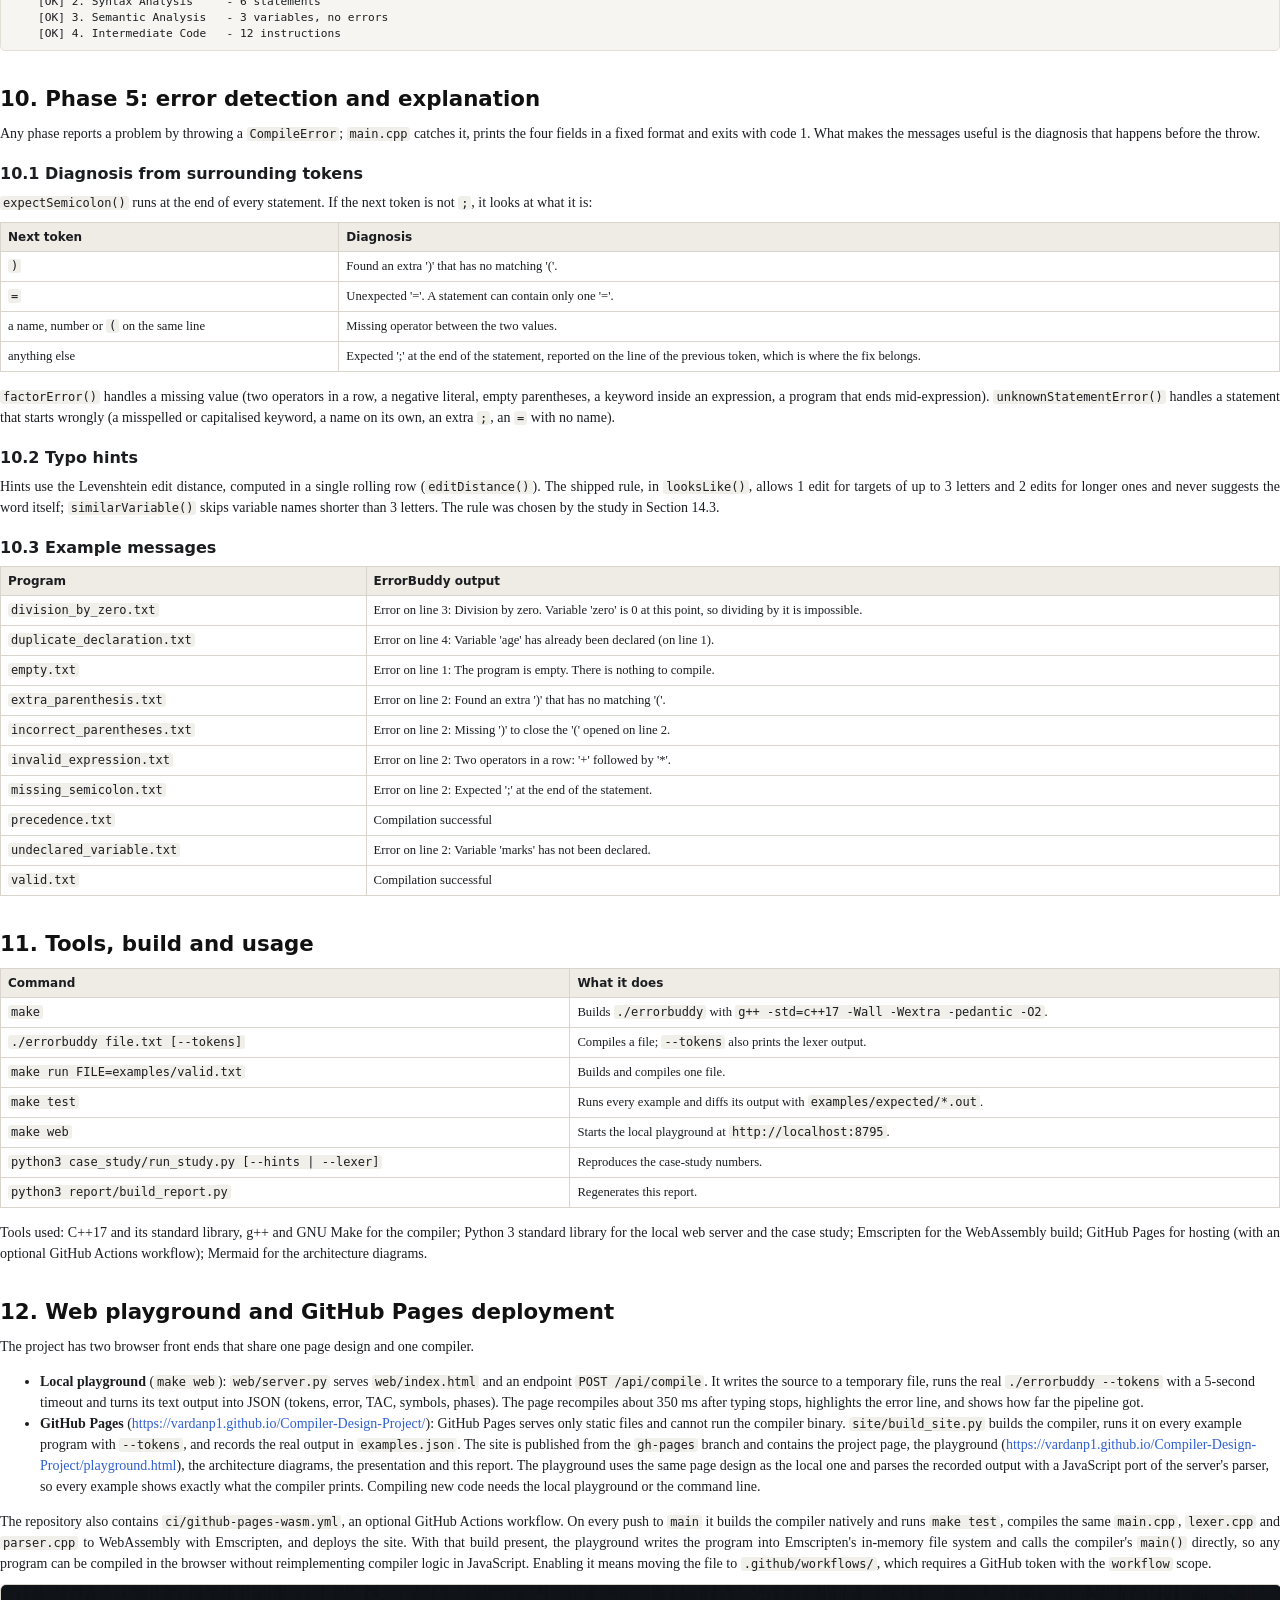
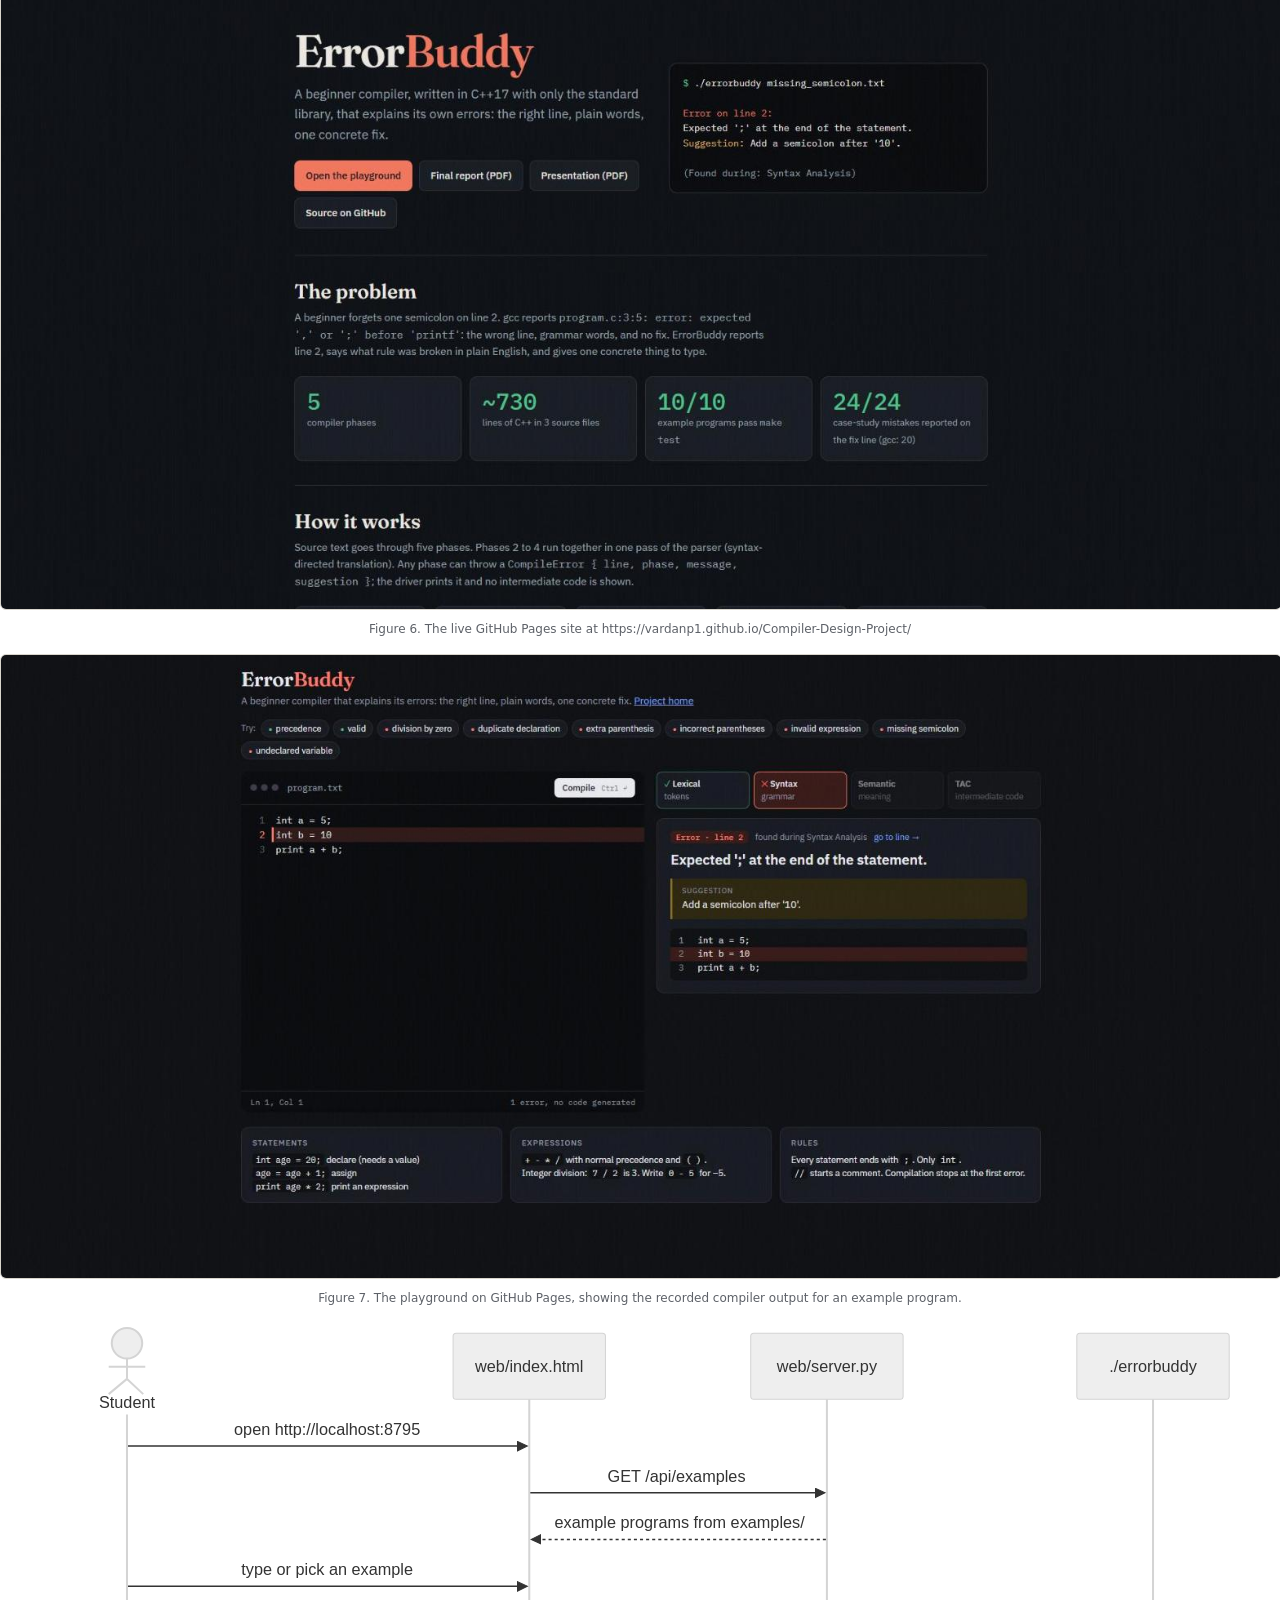
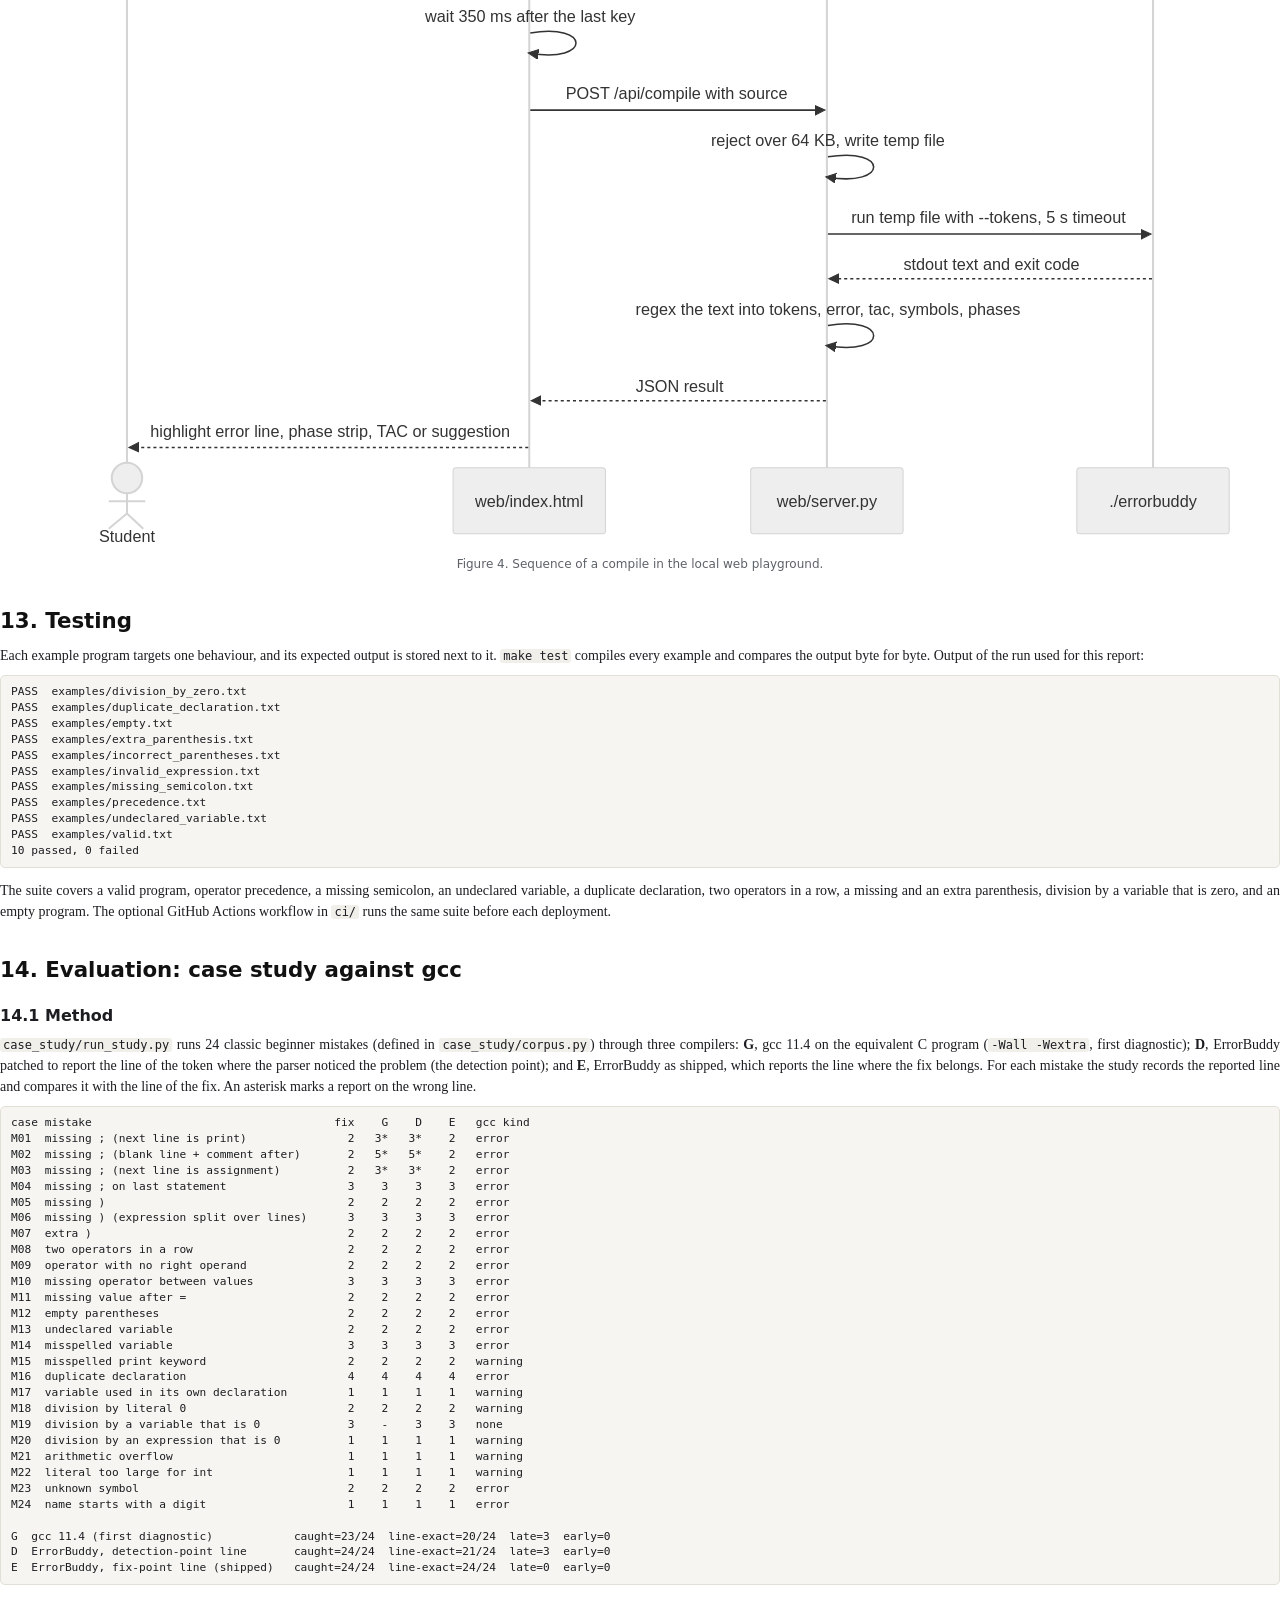
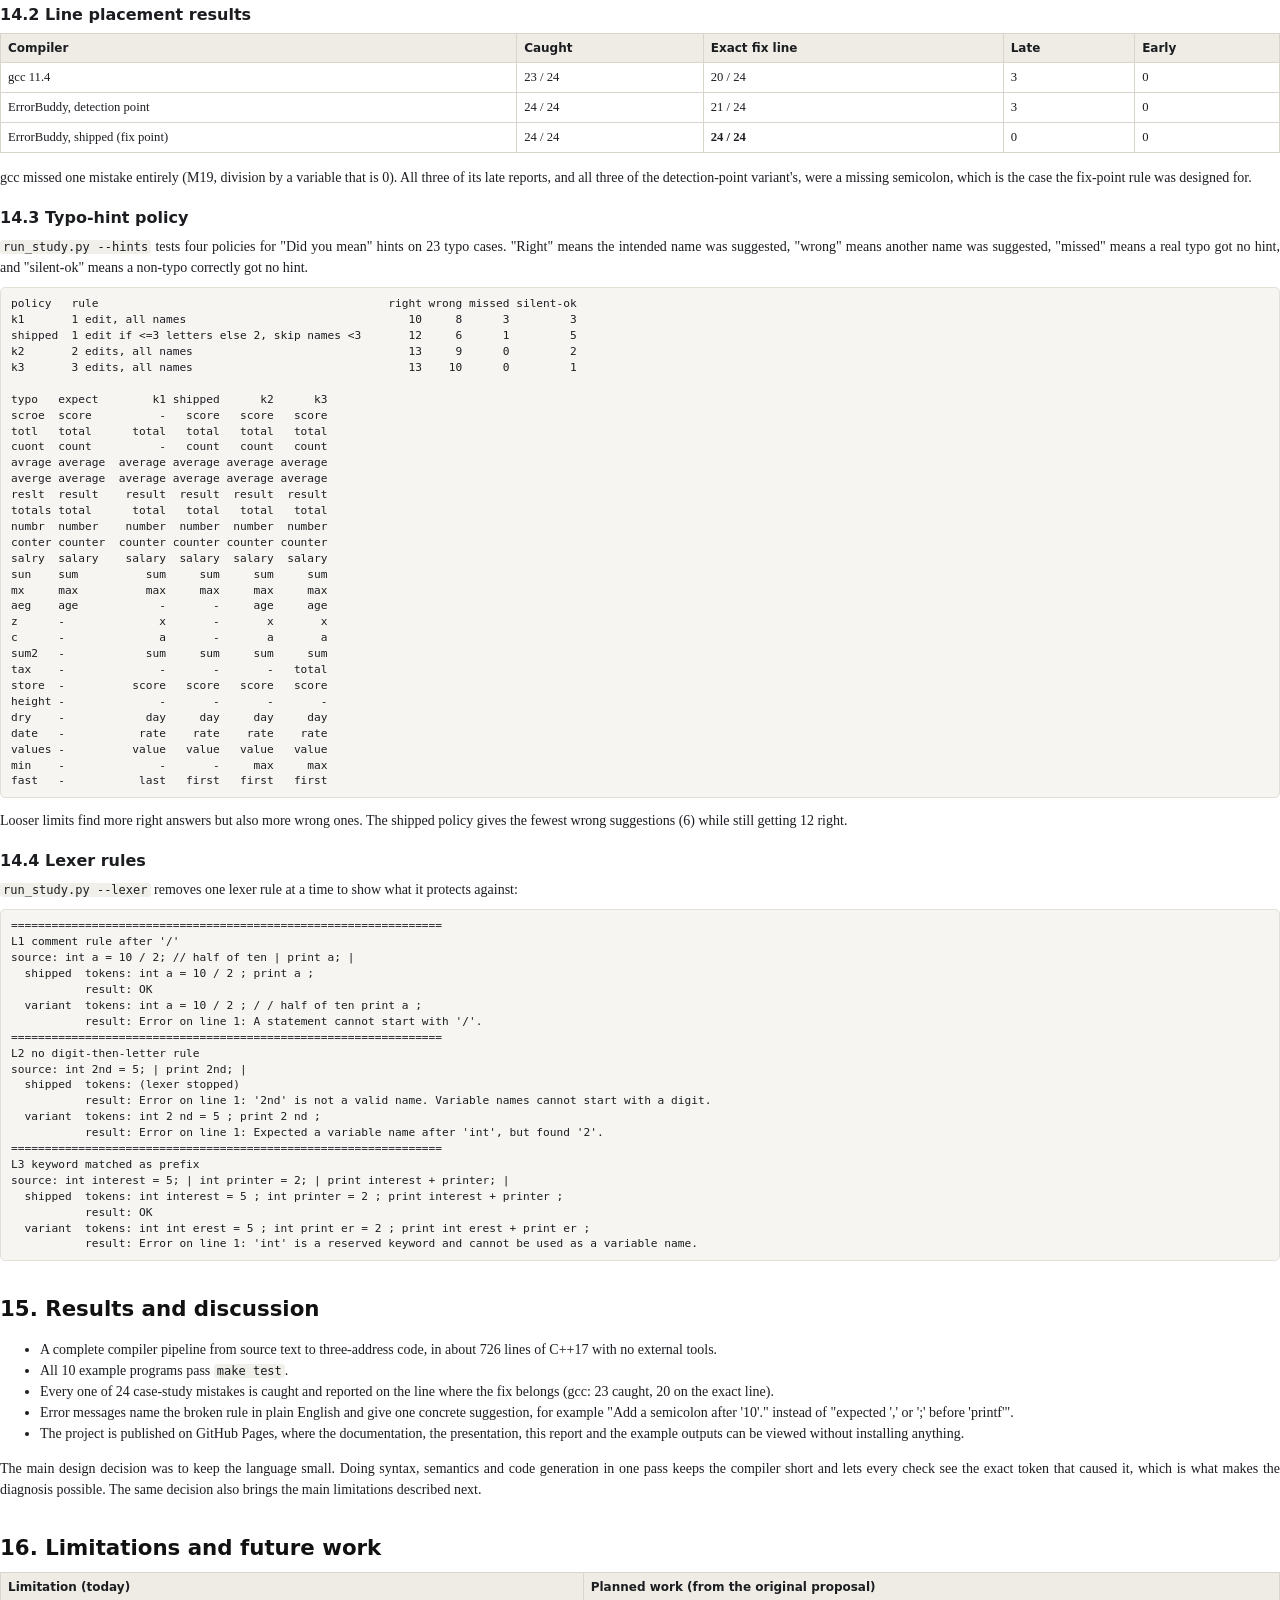
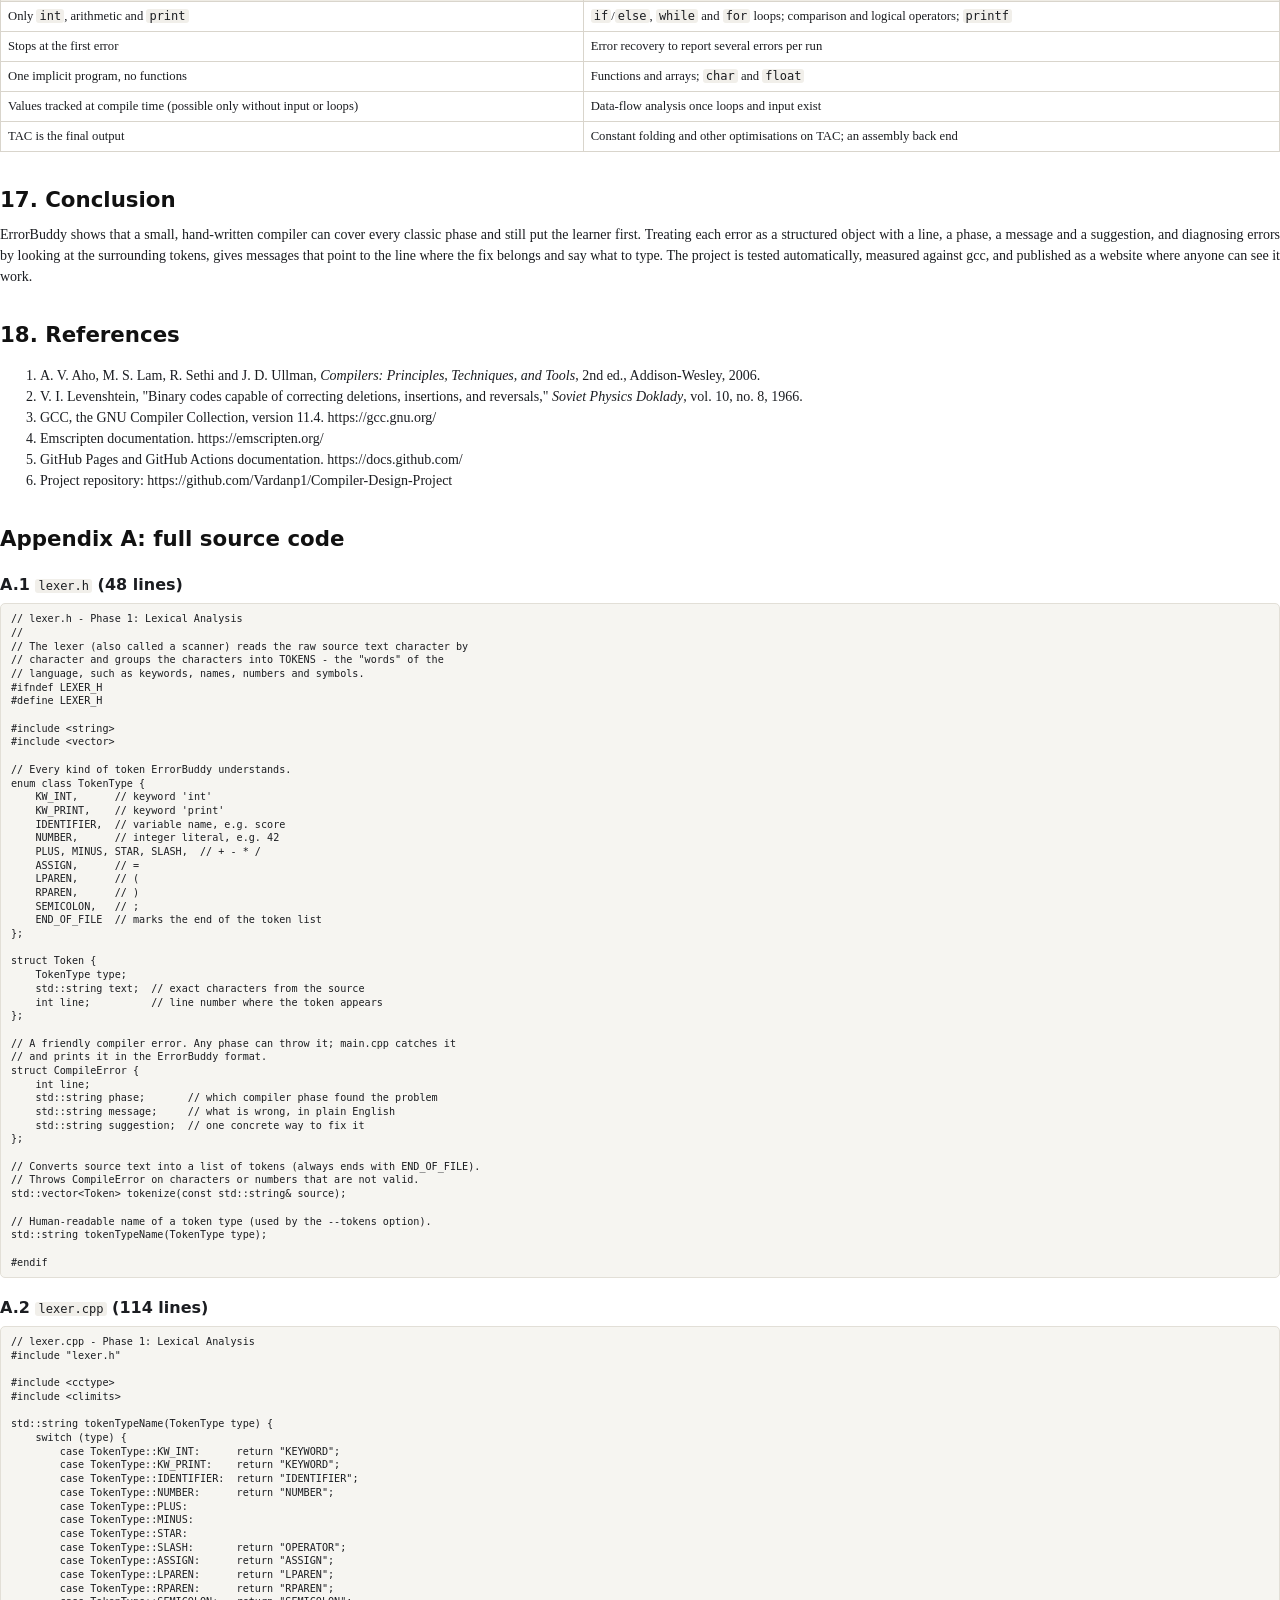
==== commit 4e41491a: "Final report: state the source branch instead of a commit hash" ====
--- a/report/report.html
+++ b/report/report.html
@@ -51,7 +51,7 @@
       <tr><td>Test status</td><td class="ok">10 of 10 example programs pass <code>make test</code></td></tr>
     </table>
   </div>
-  <div class="meta">Built from commit 7283089 of the repository. All listings, outputs and numbers in this report are generated from the project files by <code>report/build_report.py</code>.</div>
+  <div class="meta">Built from the main branch of the repository. All listings, outputs and numbers in this report are generated from the project files by <code>report/build_report.py</code>.</div>
 </section>
 
 <section class="toc"><h2>Contents</h2><ol>
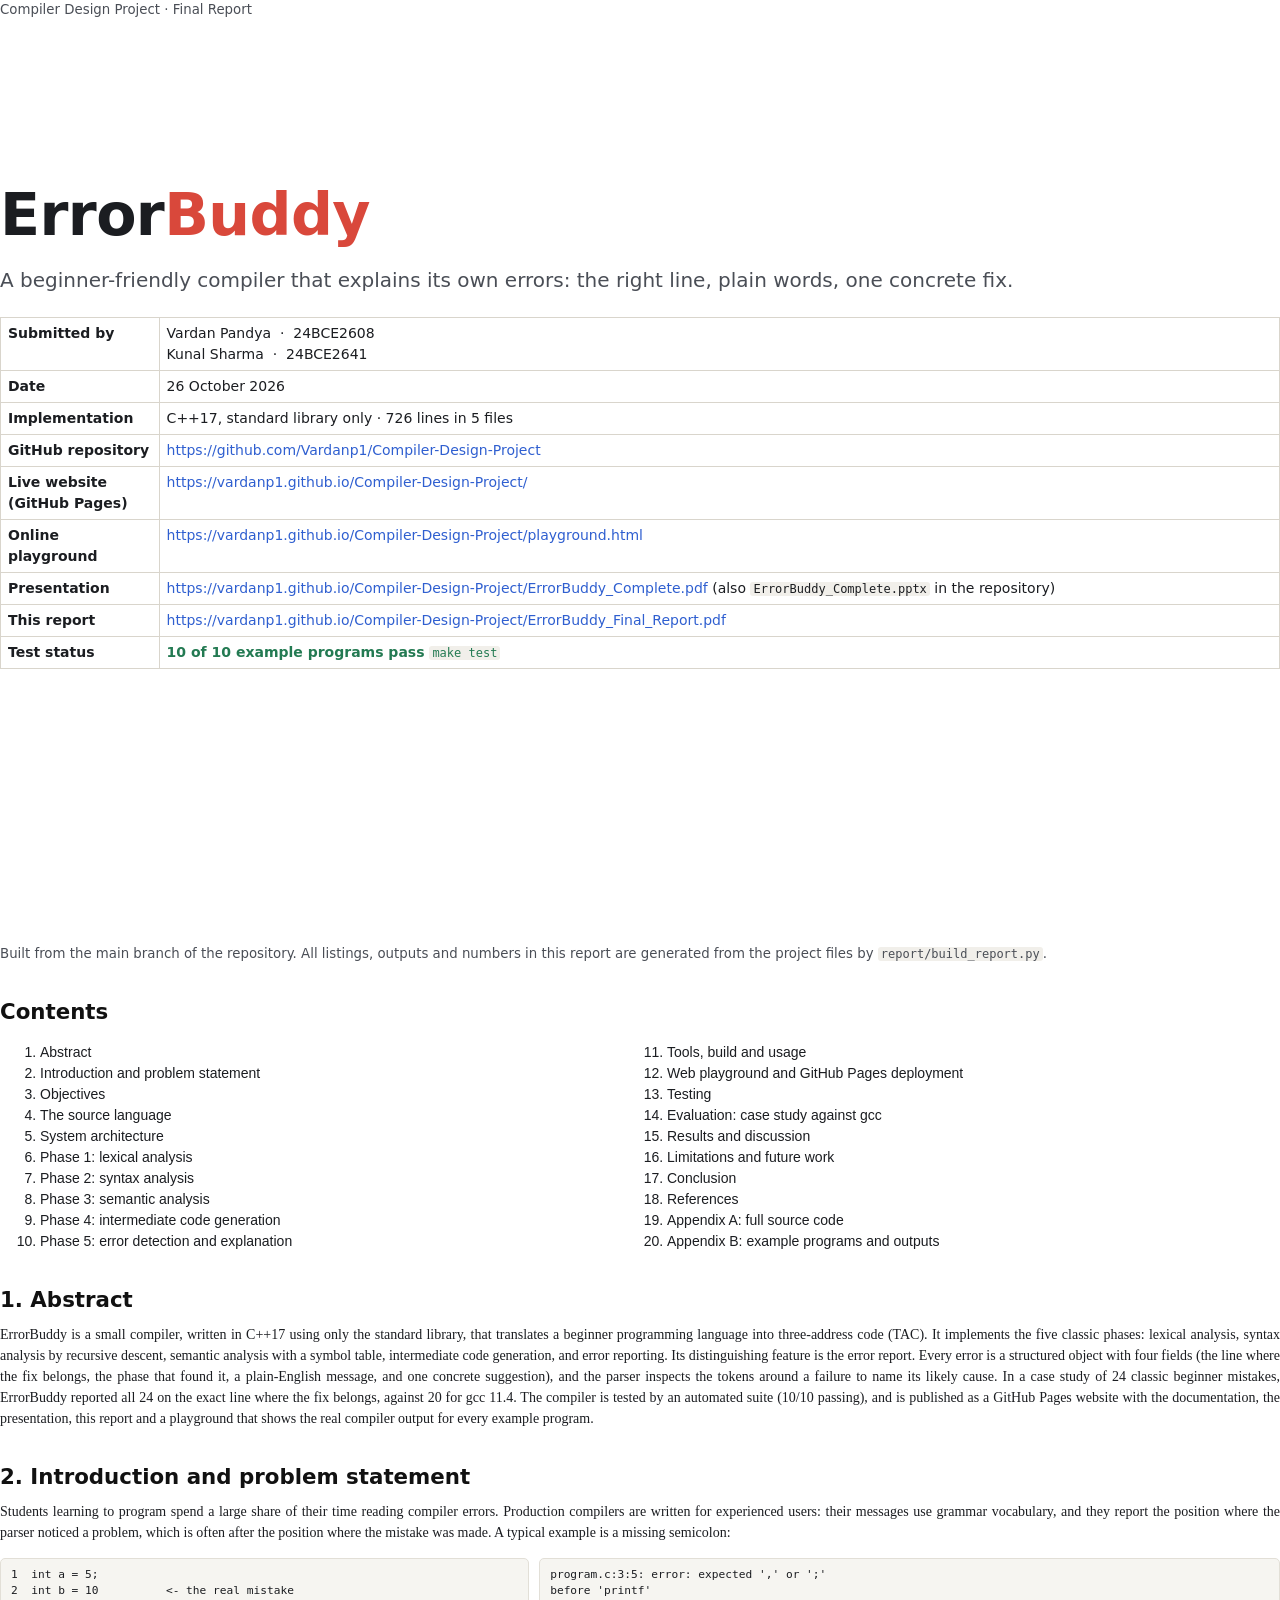
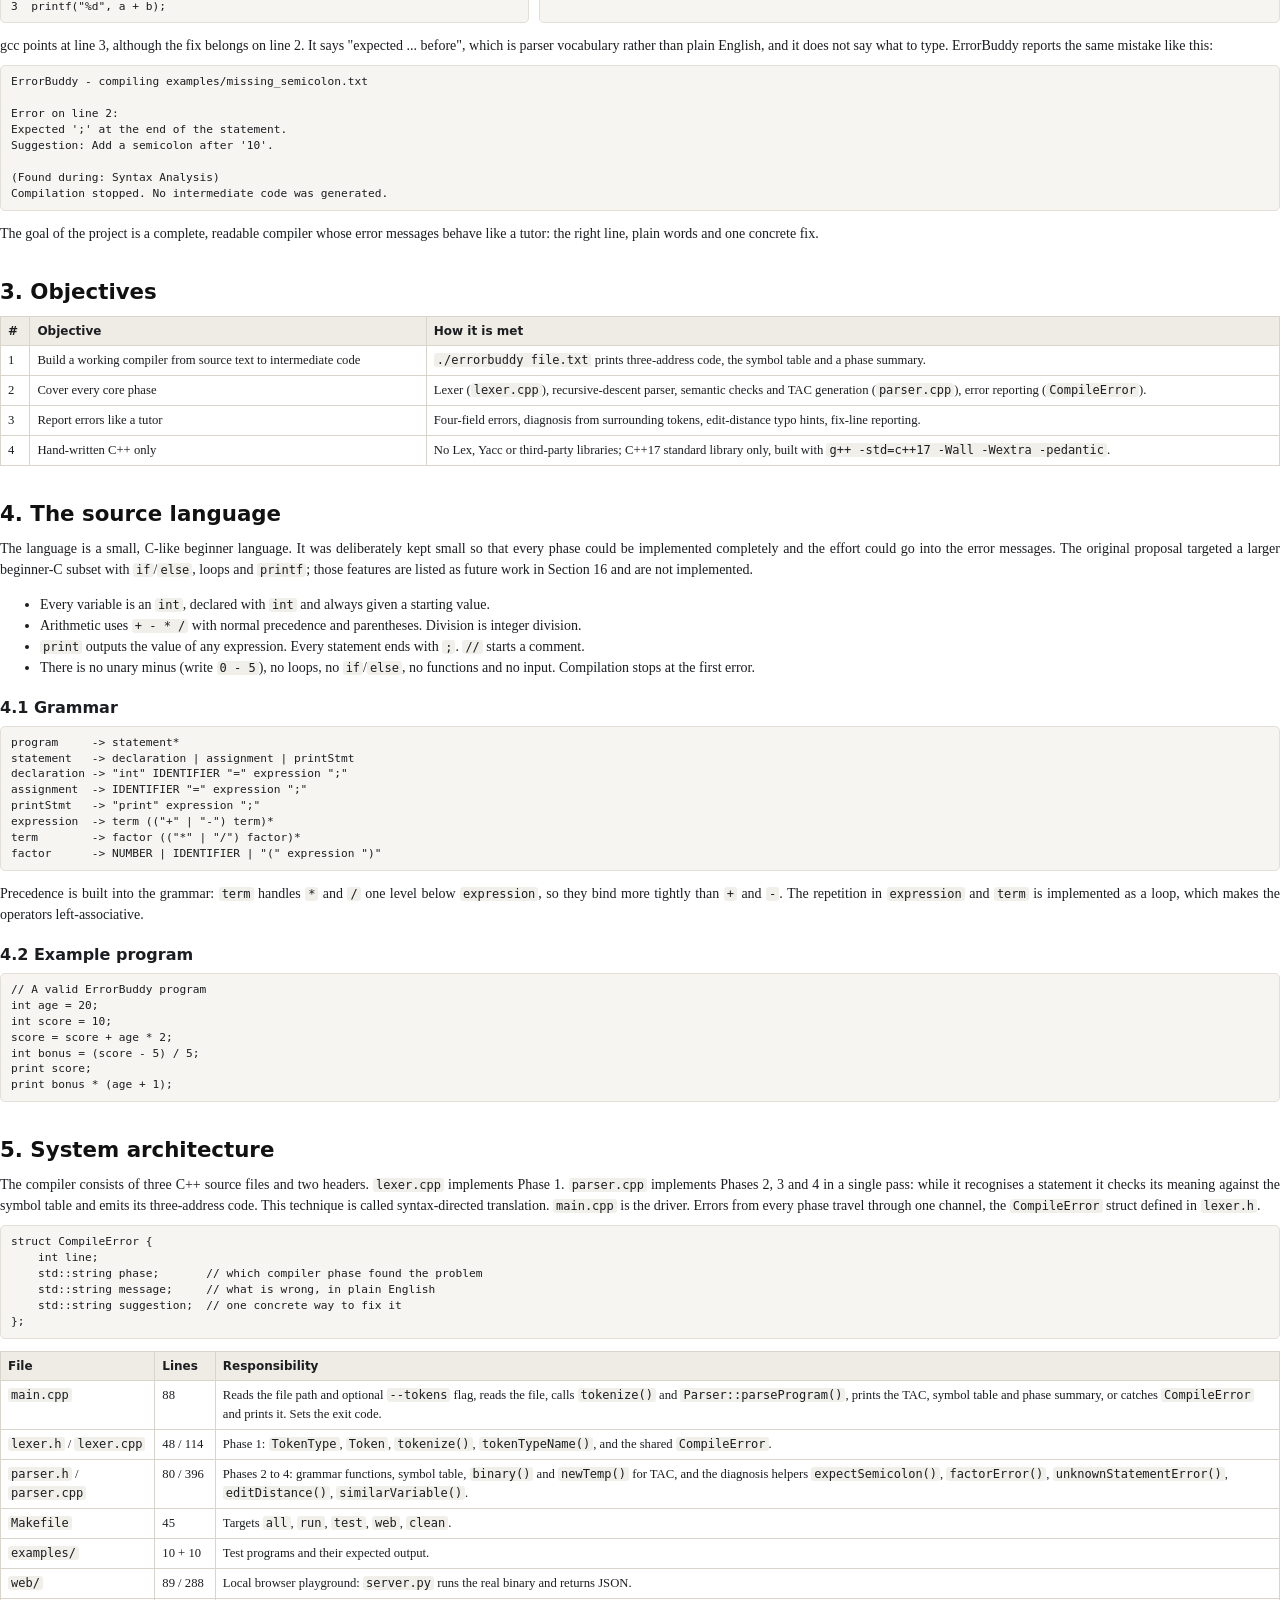
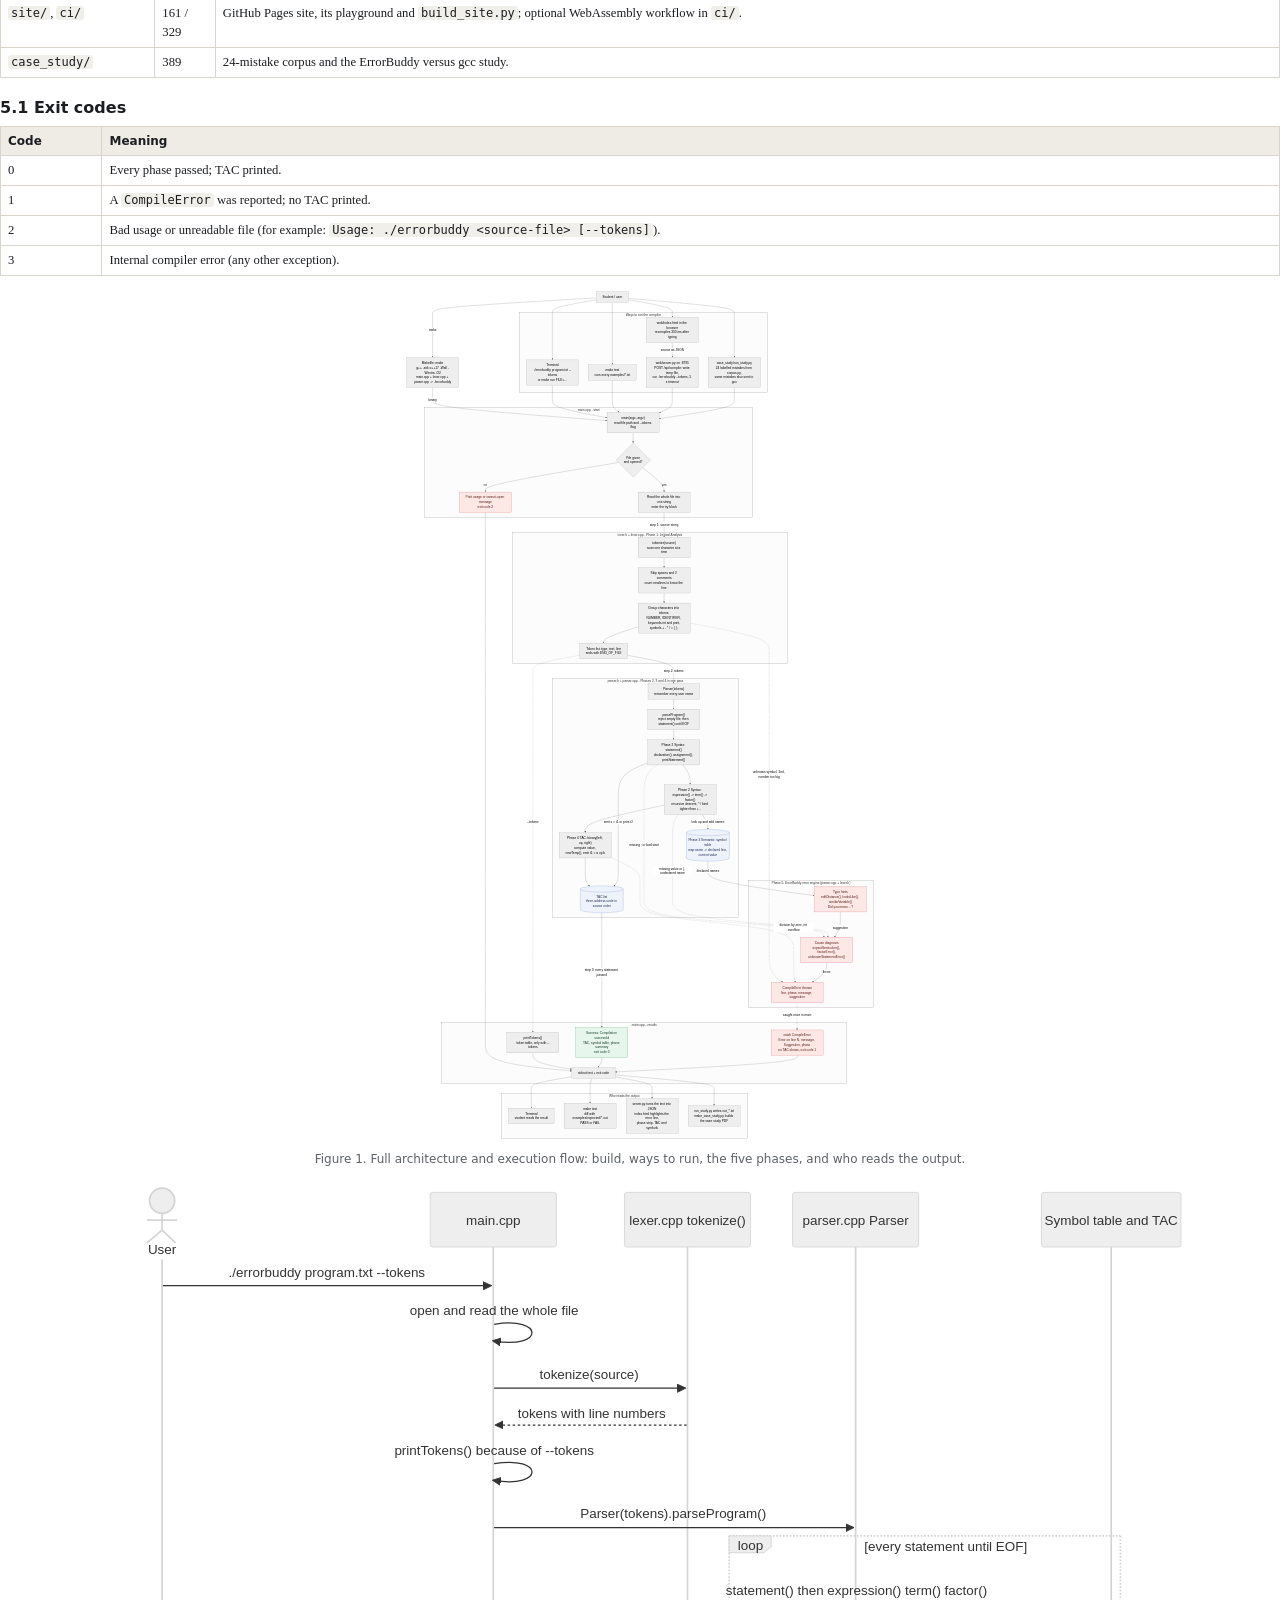
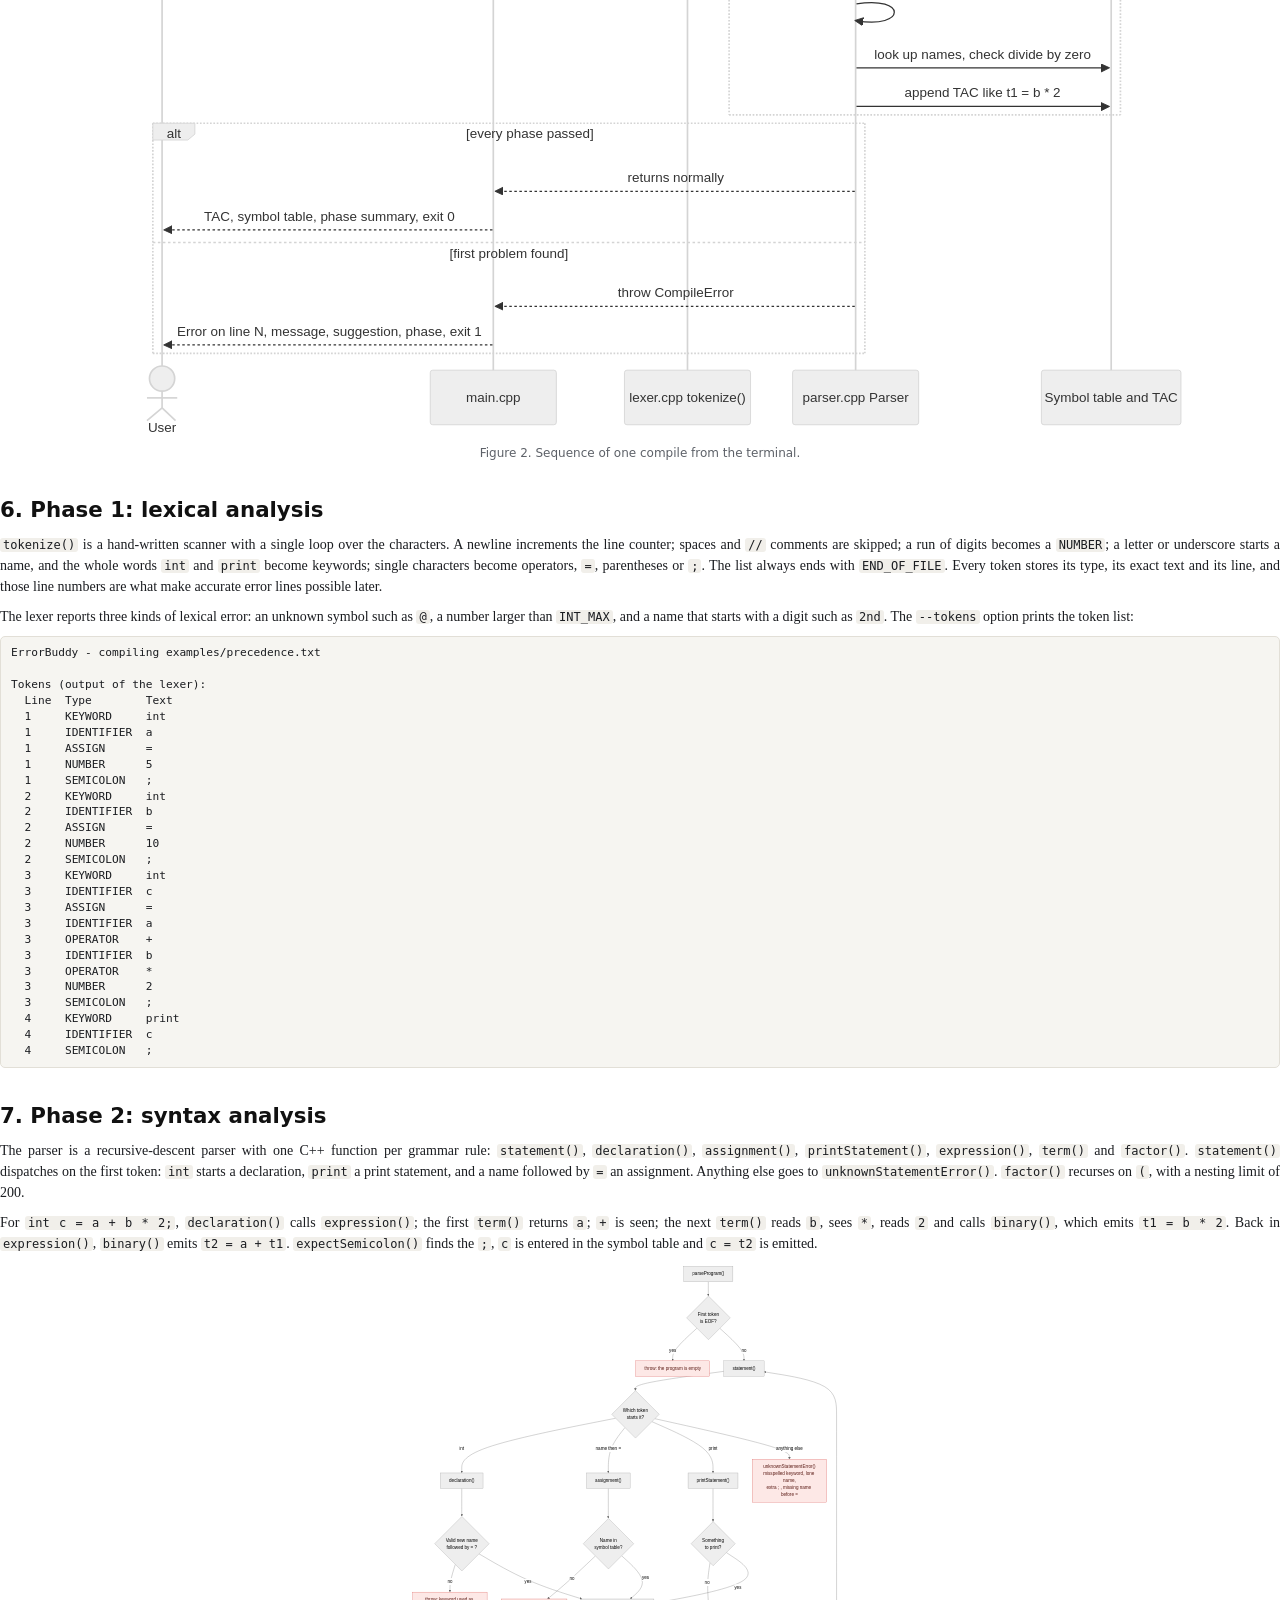
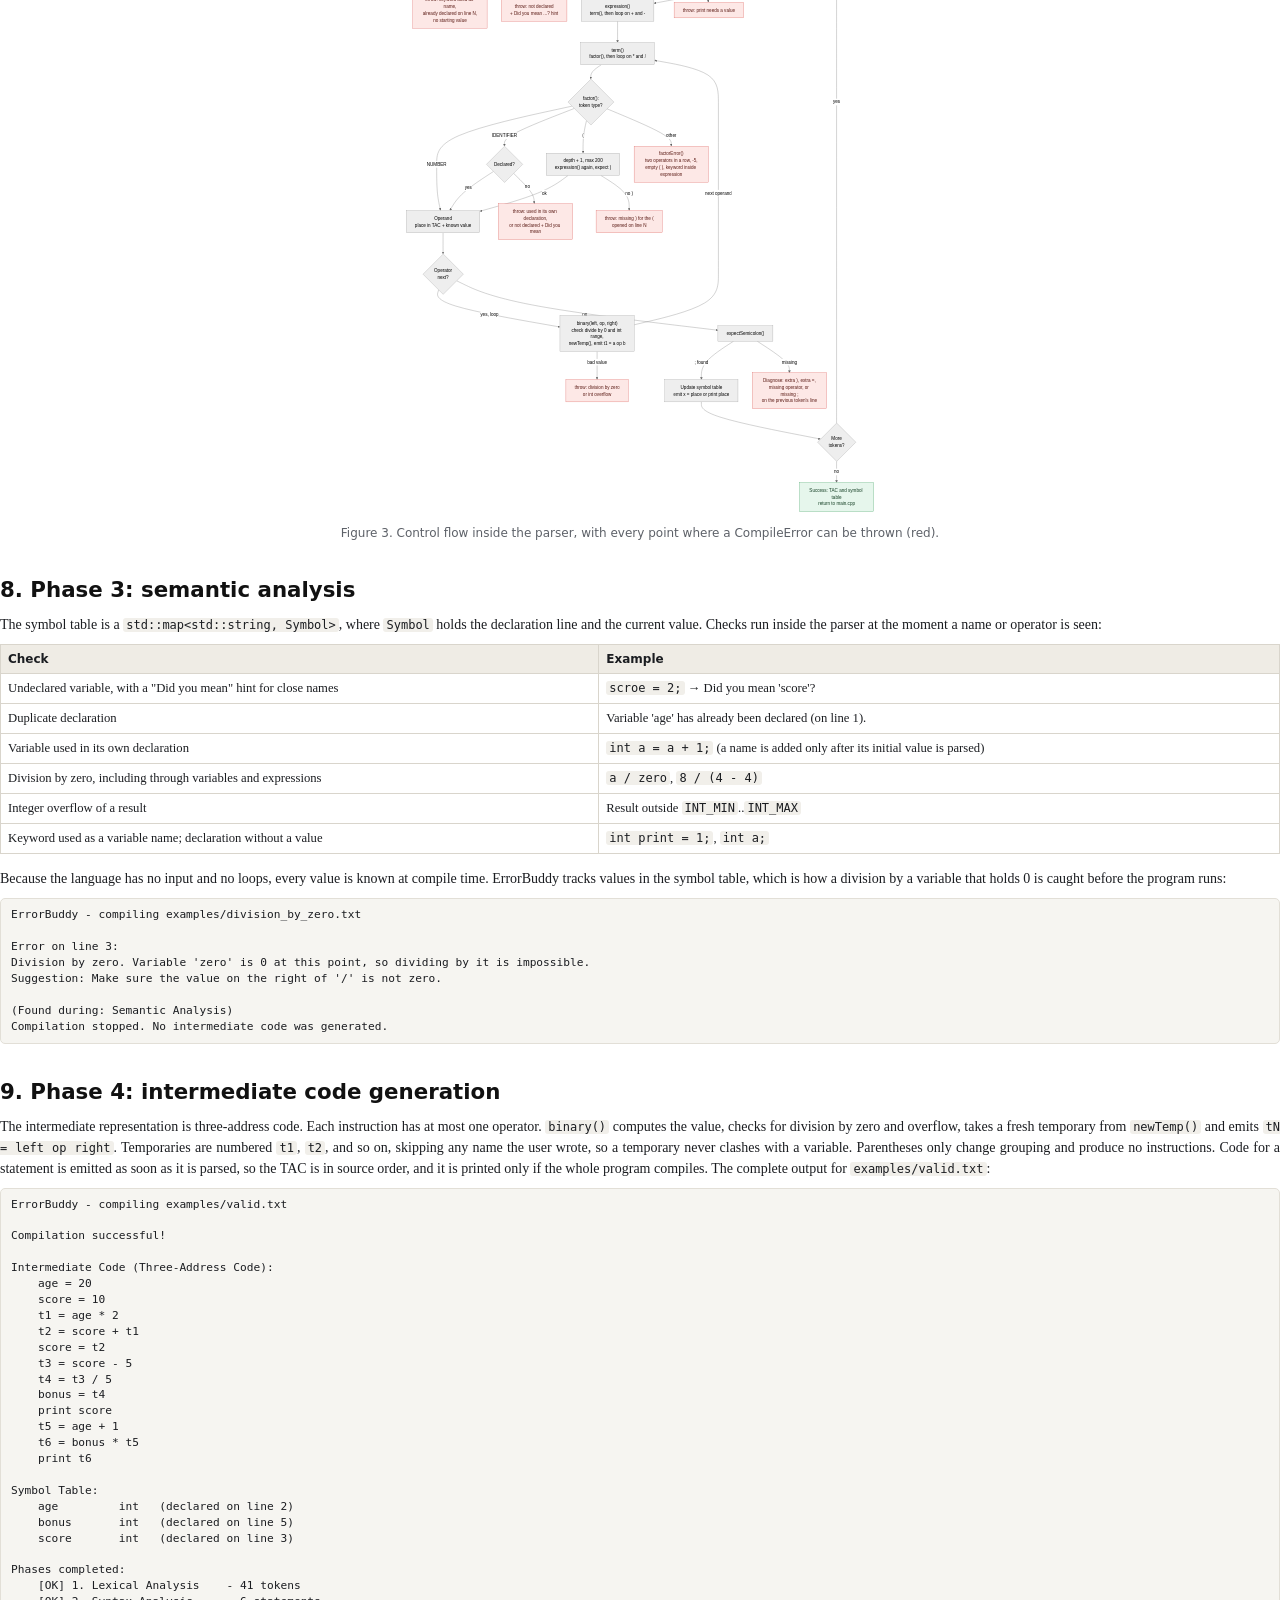
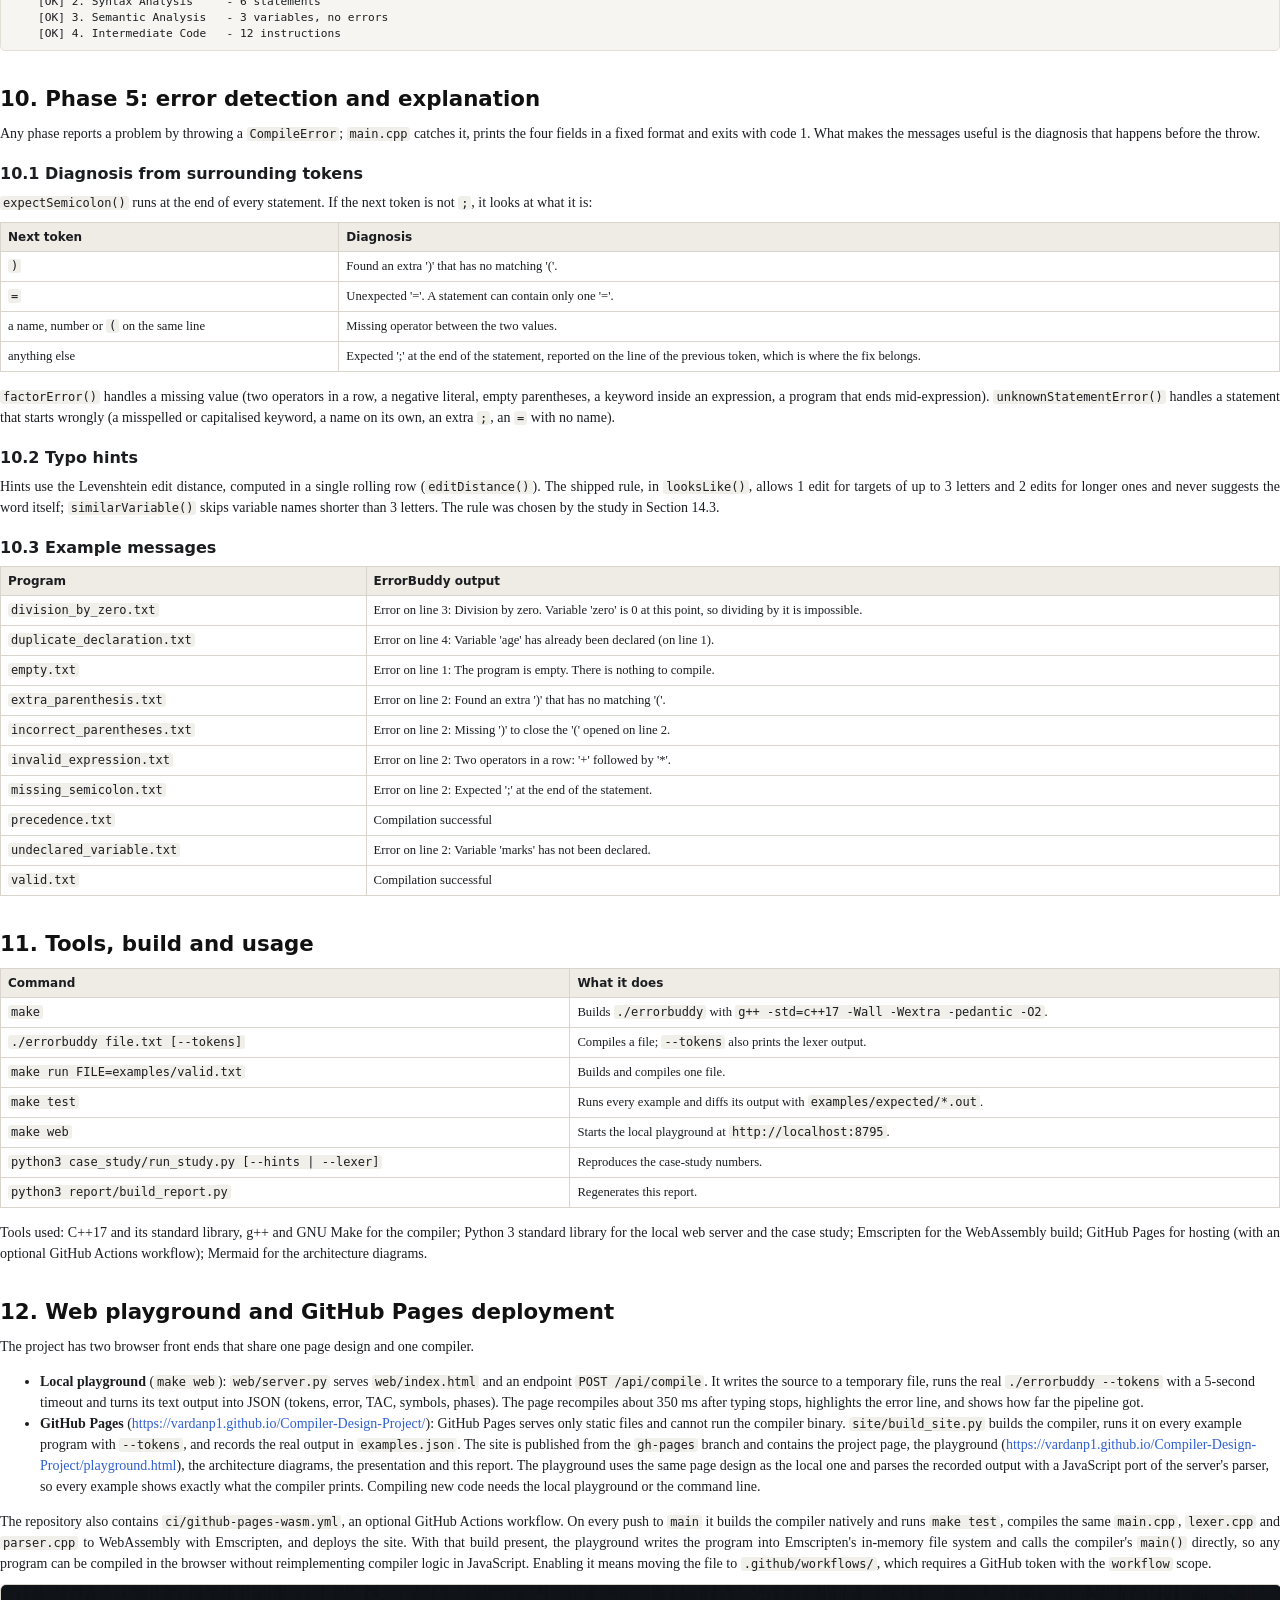
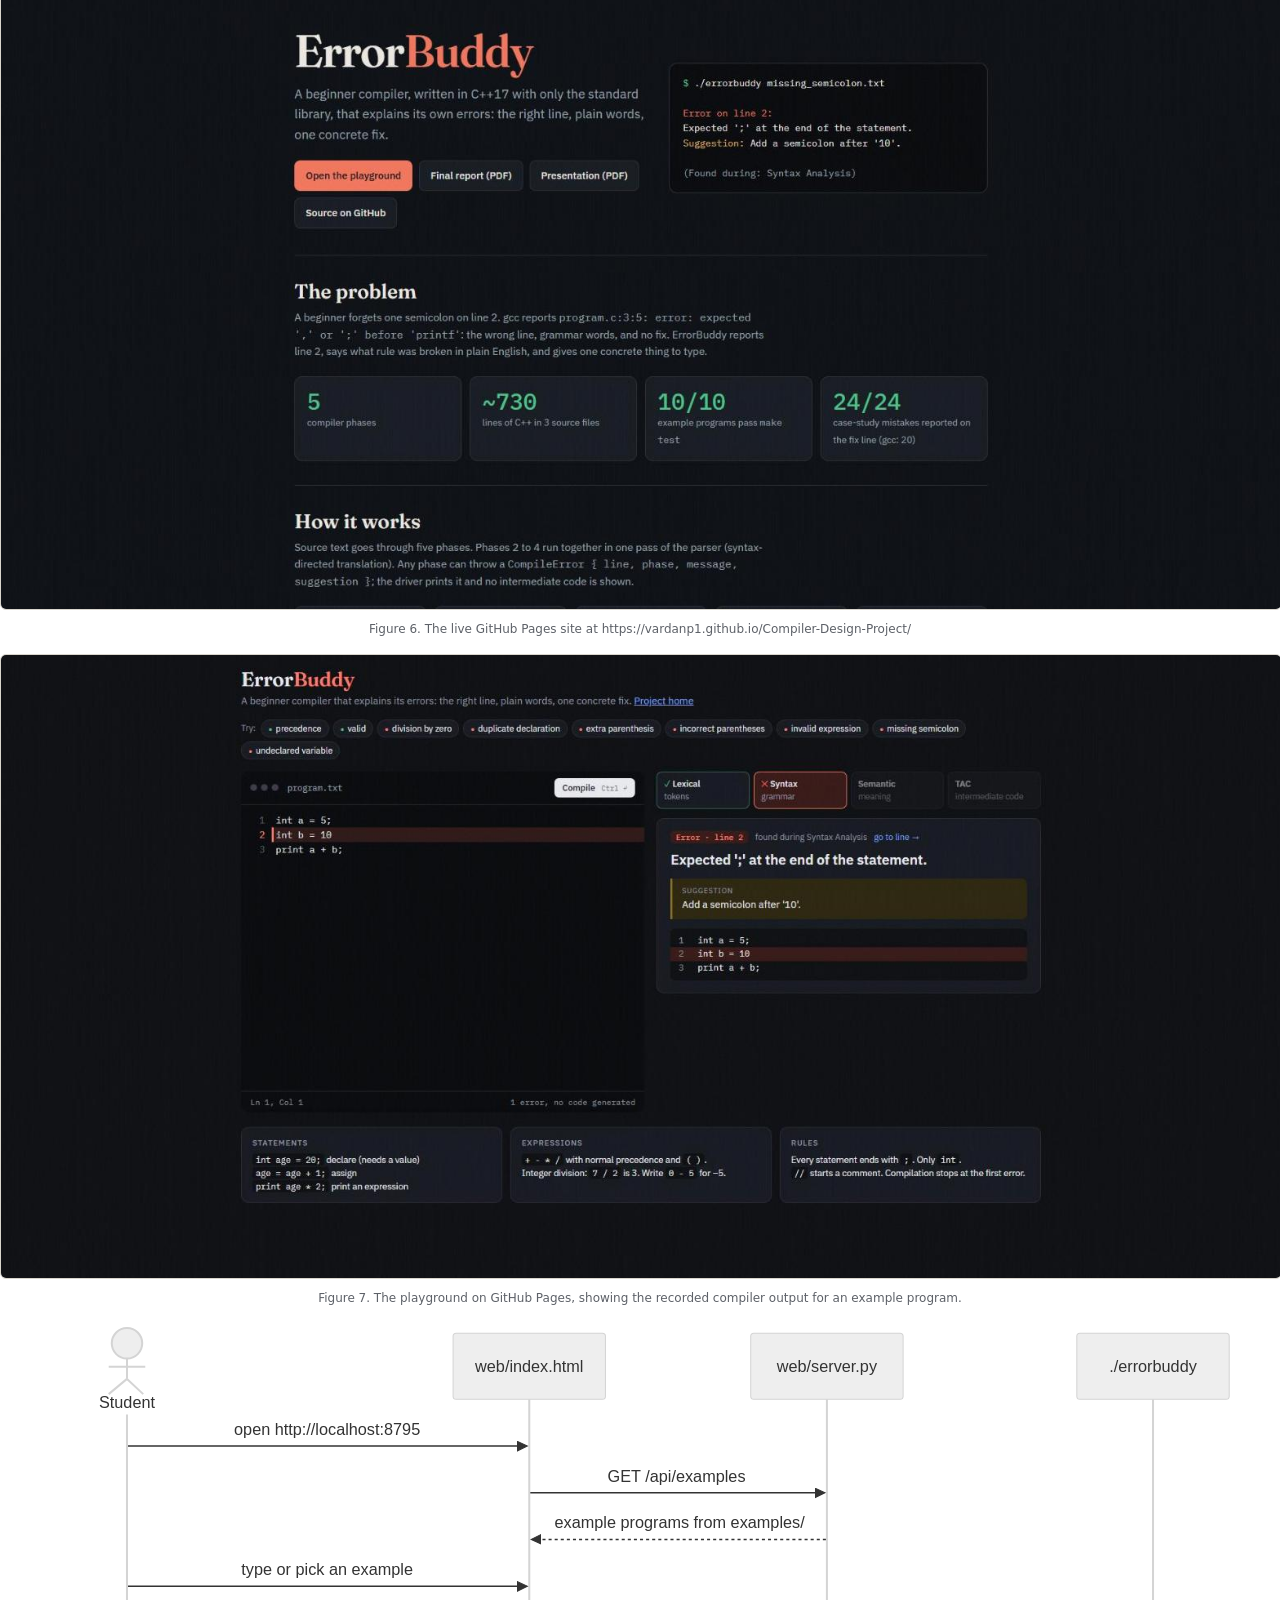
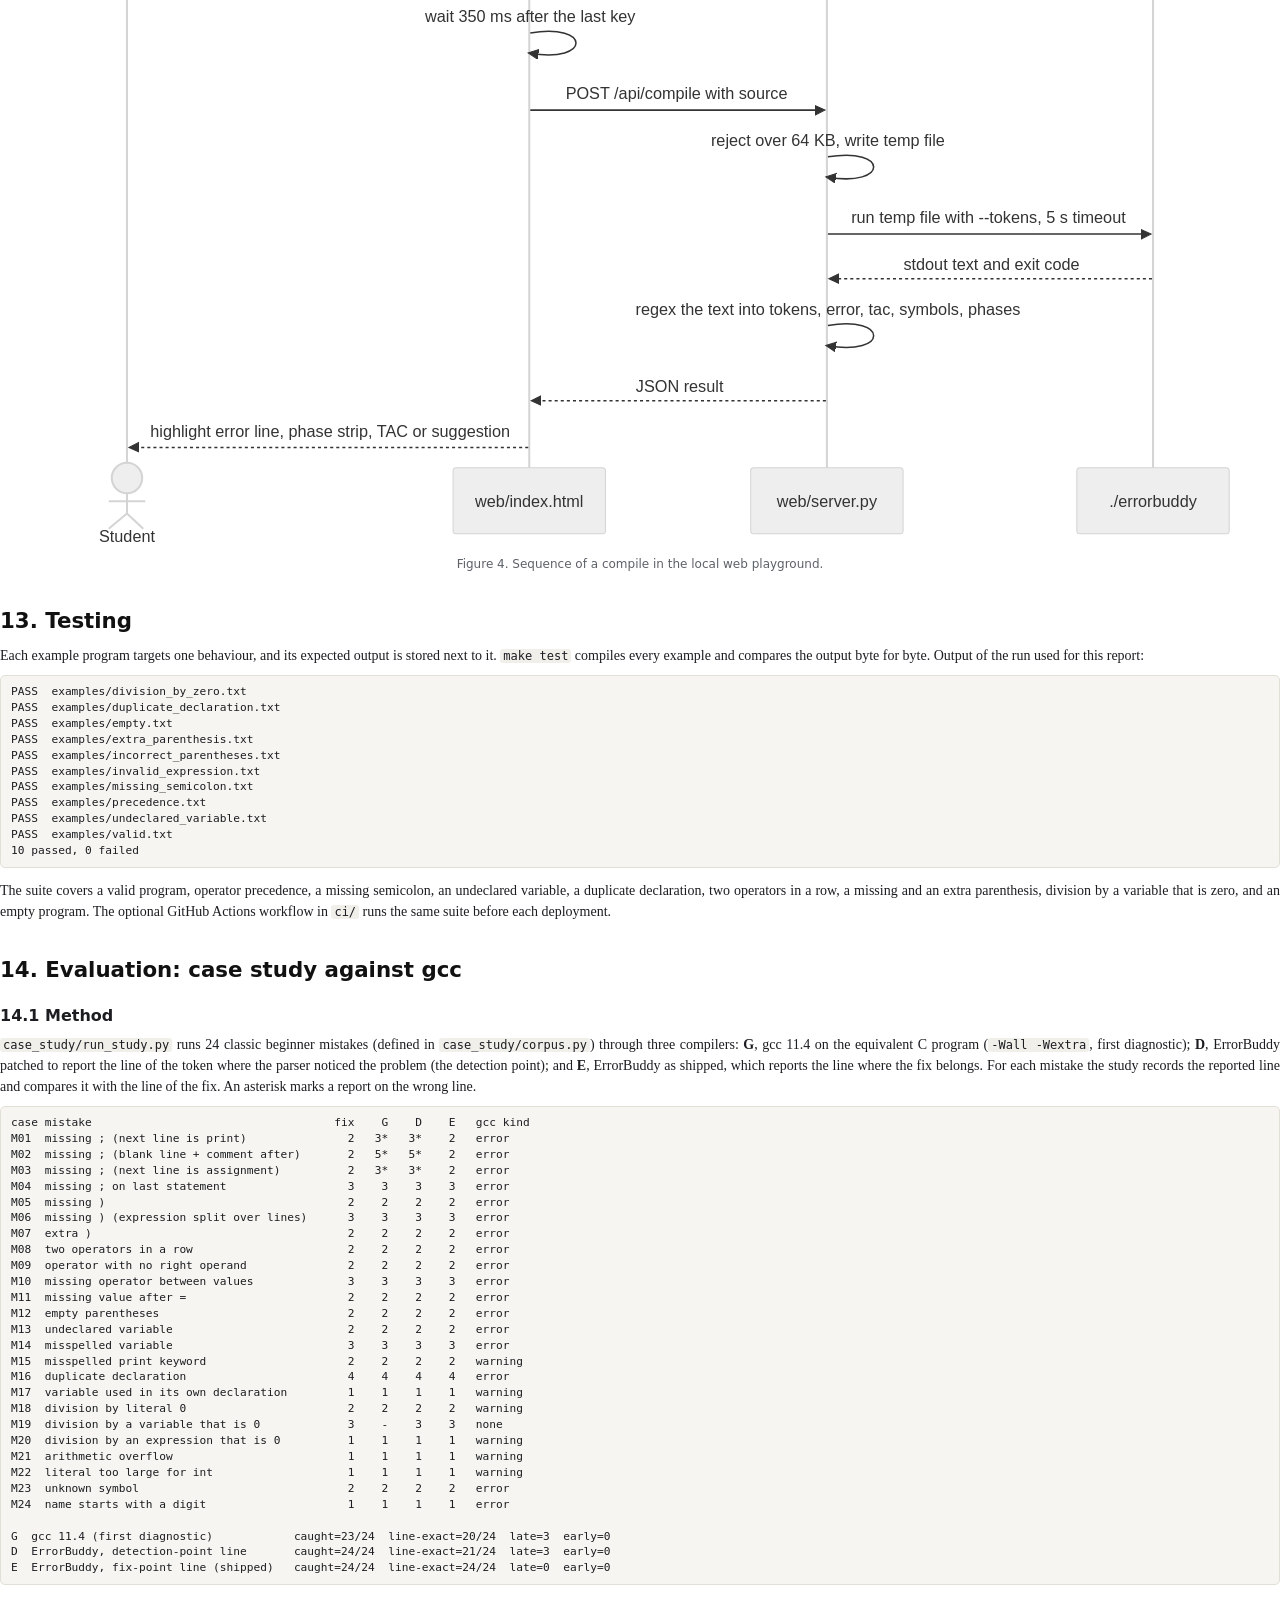
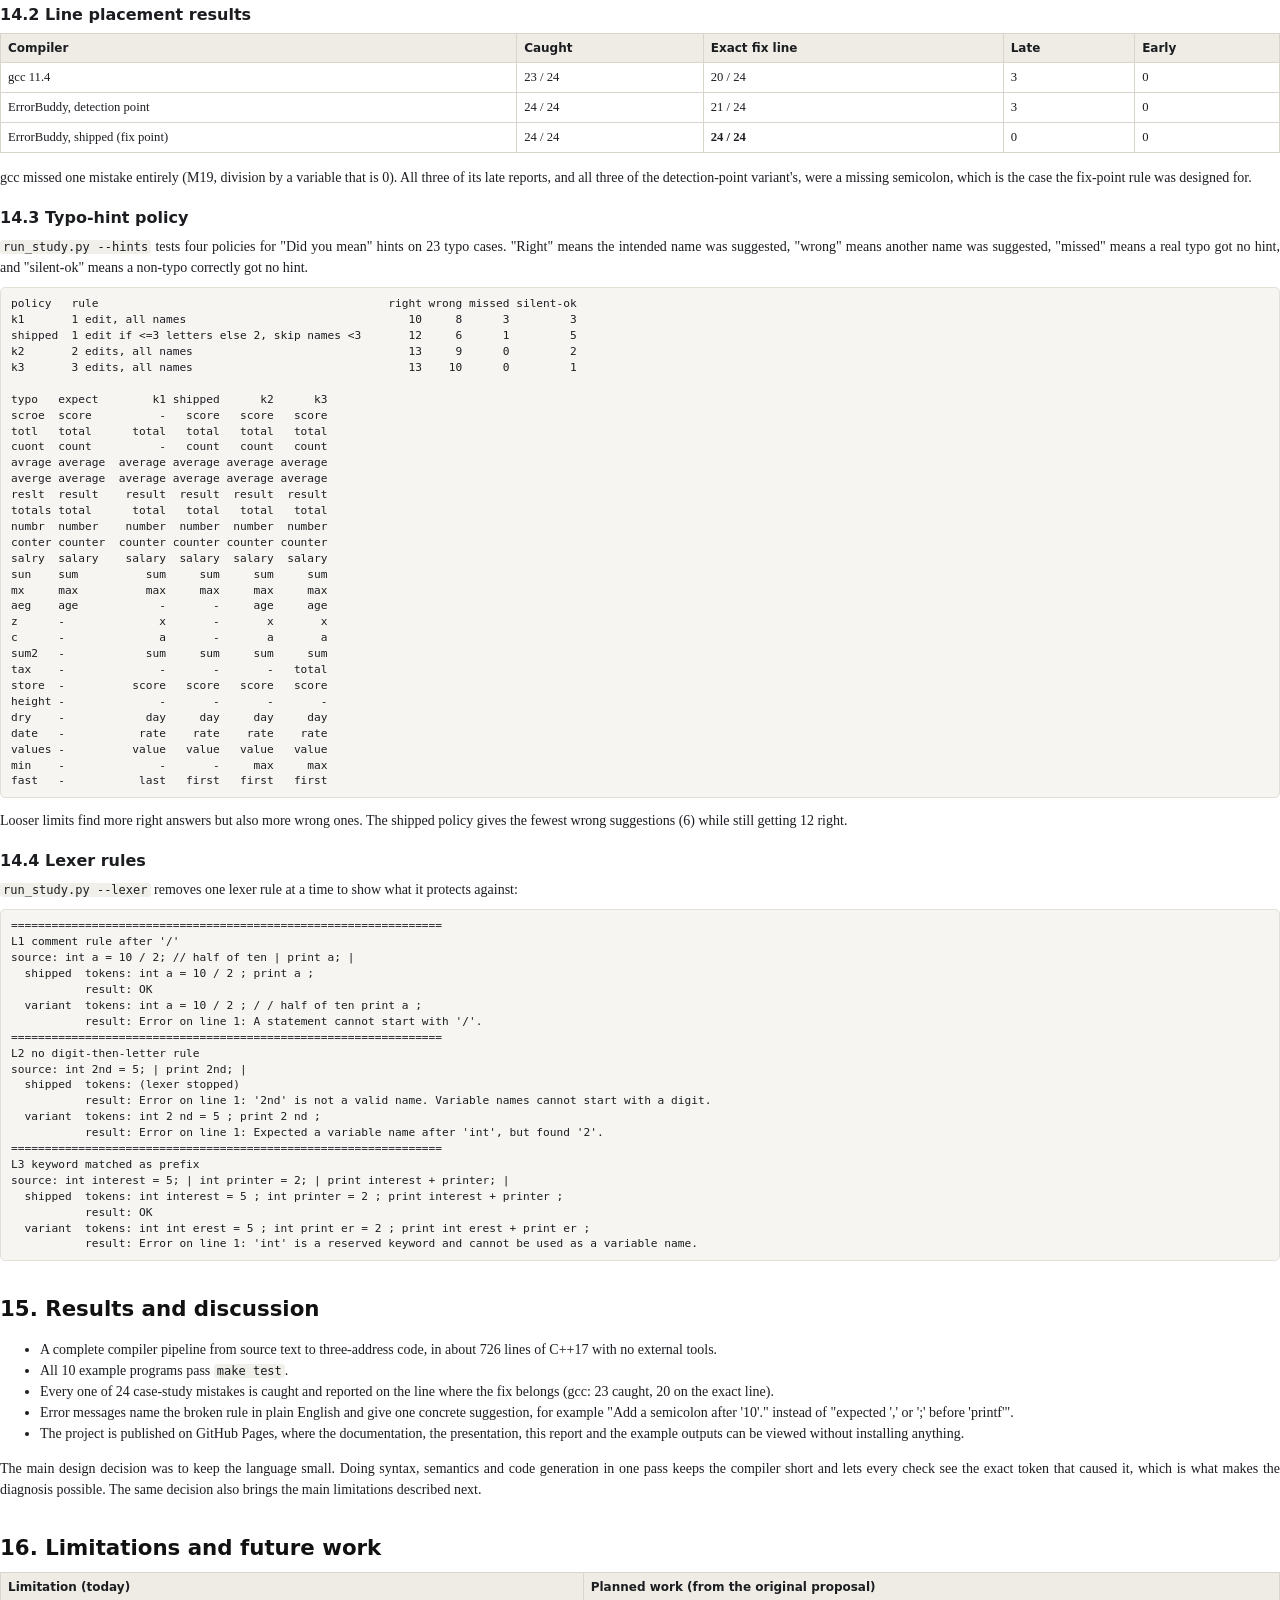
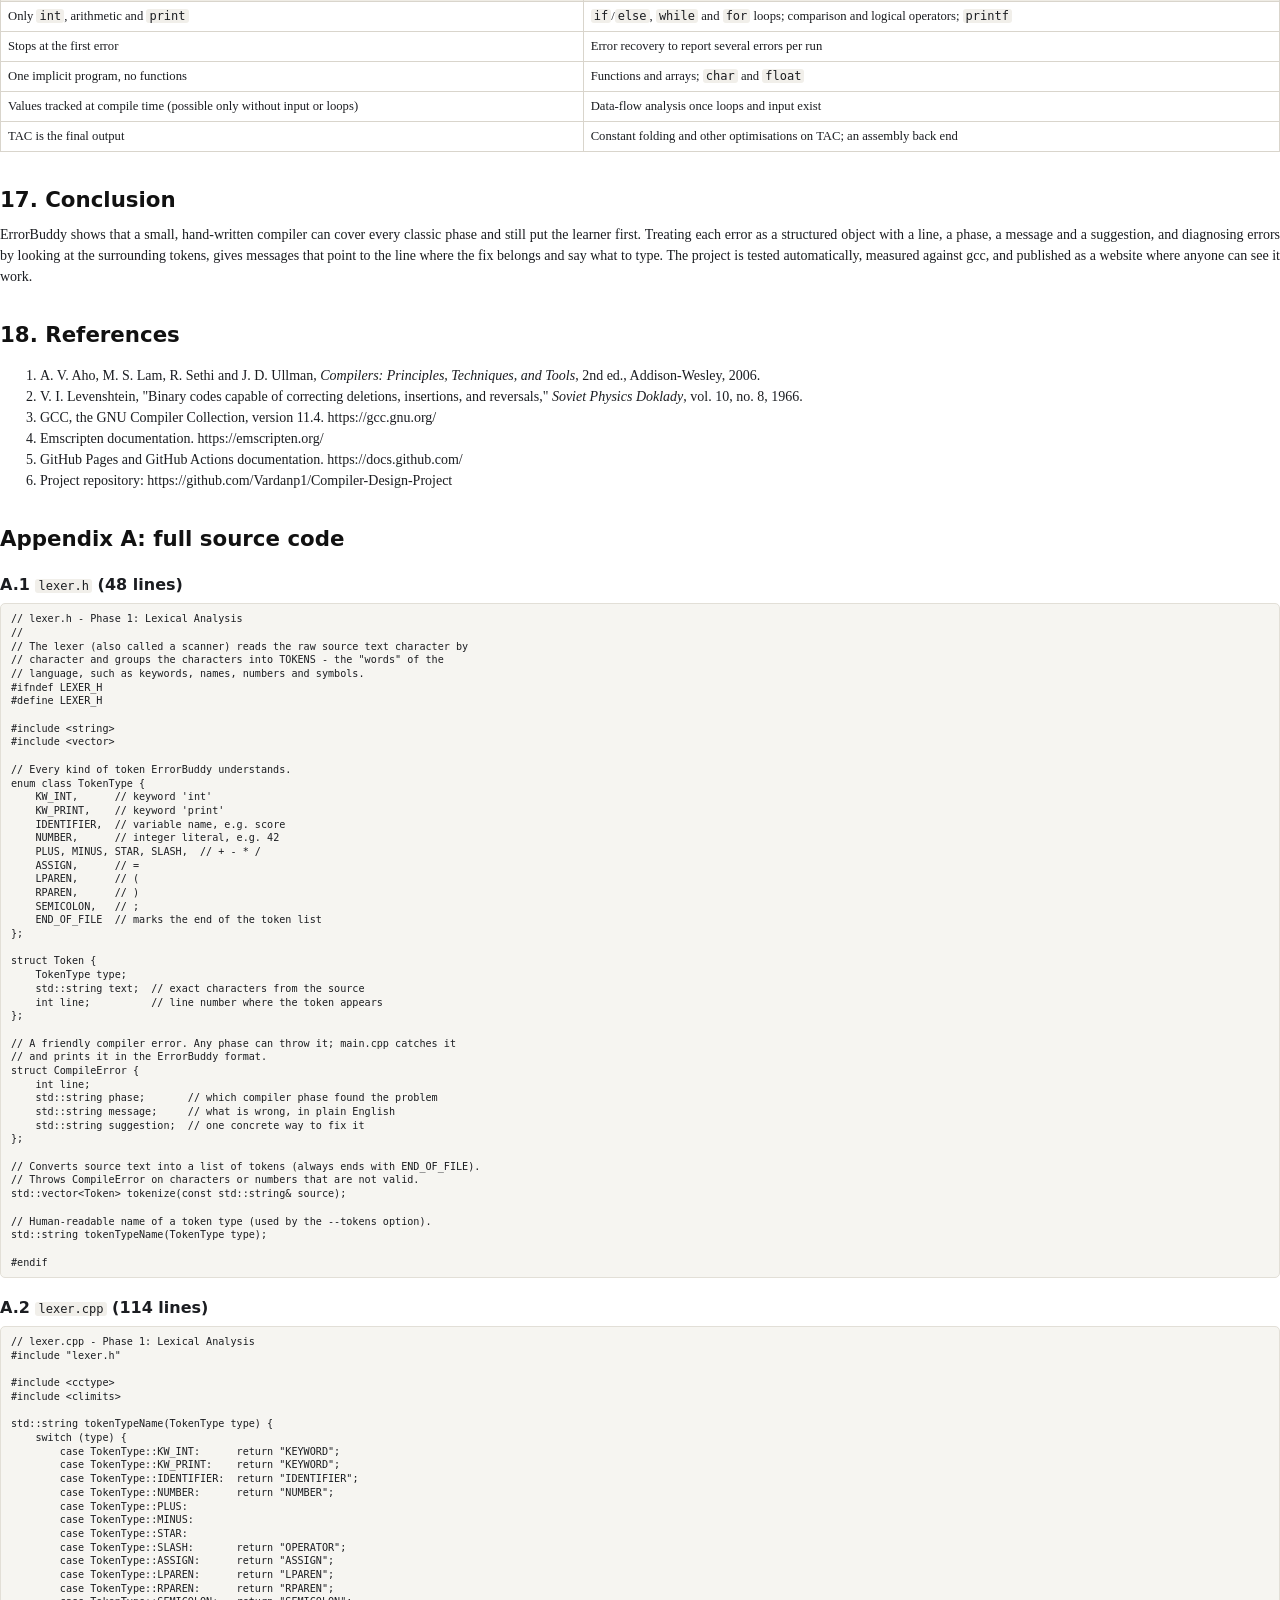
==== commit 86fc3841: "Final report: add both team members and registration numbers" ====
--- a/report/report.html
+++ b/report/report.html
@@ -40,7 +40,7 @@
     <h1>Error<span>Buddy</span></h1>
     <p class="tag">A beginner-friendly compiler that explains its own errors: the right line, plain words, one concrete fix.</p>
     <table>
-      <tr><td>Author</td><td>Vardan Pandya</td></tr>
+      <tr><td>Submitted by</td><td>Vardan Pandya &nbsp;·&nbsp; 24BCE2608<br>Kunal Sharma &nbsp;·&nbsp; 24BCE2641</td></tr>
       <tr><td>Date</td><td>26 October 2026</td></tr>
       <tr><td>Implementation</td><td>C++17, standard library only · 726 lines in 5 files</td></tr>
       <tr><td>GitHub repository</td><td><a href="https://github.com/Vardanp1/Compiler-Design-Project">https://github.com/Vardanp1/Compiler-Design-Project</a></td></tr>
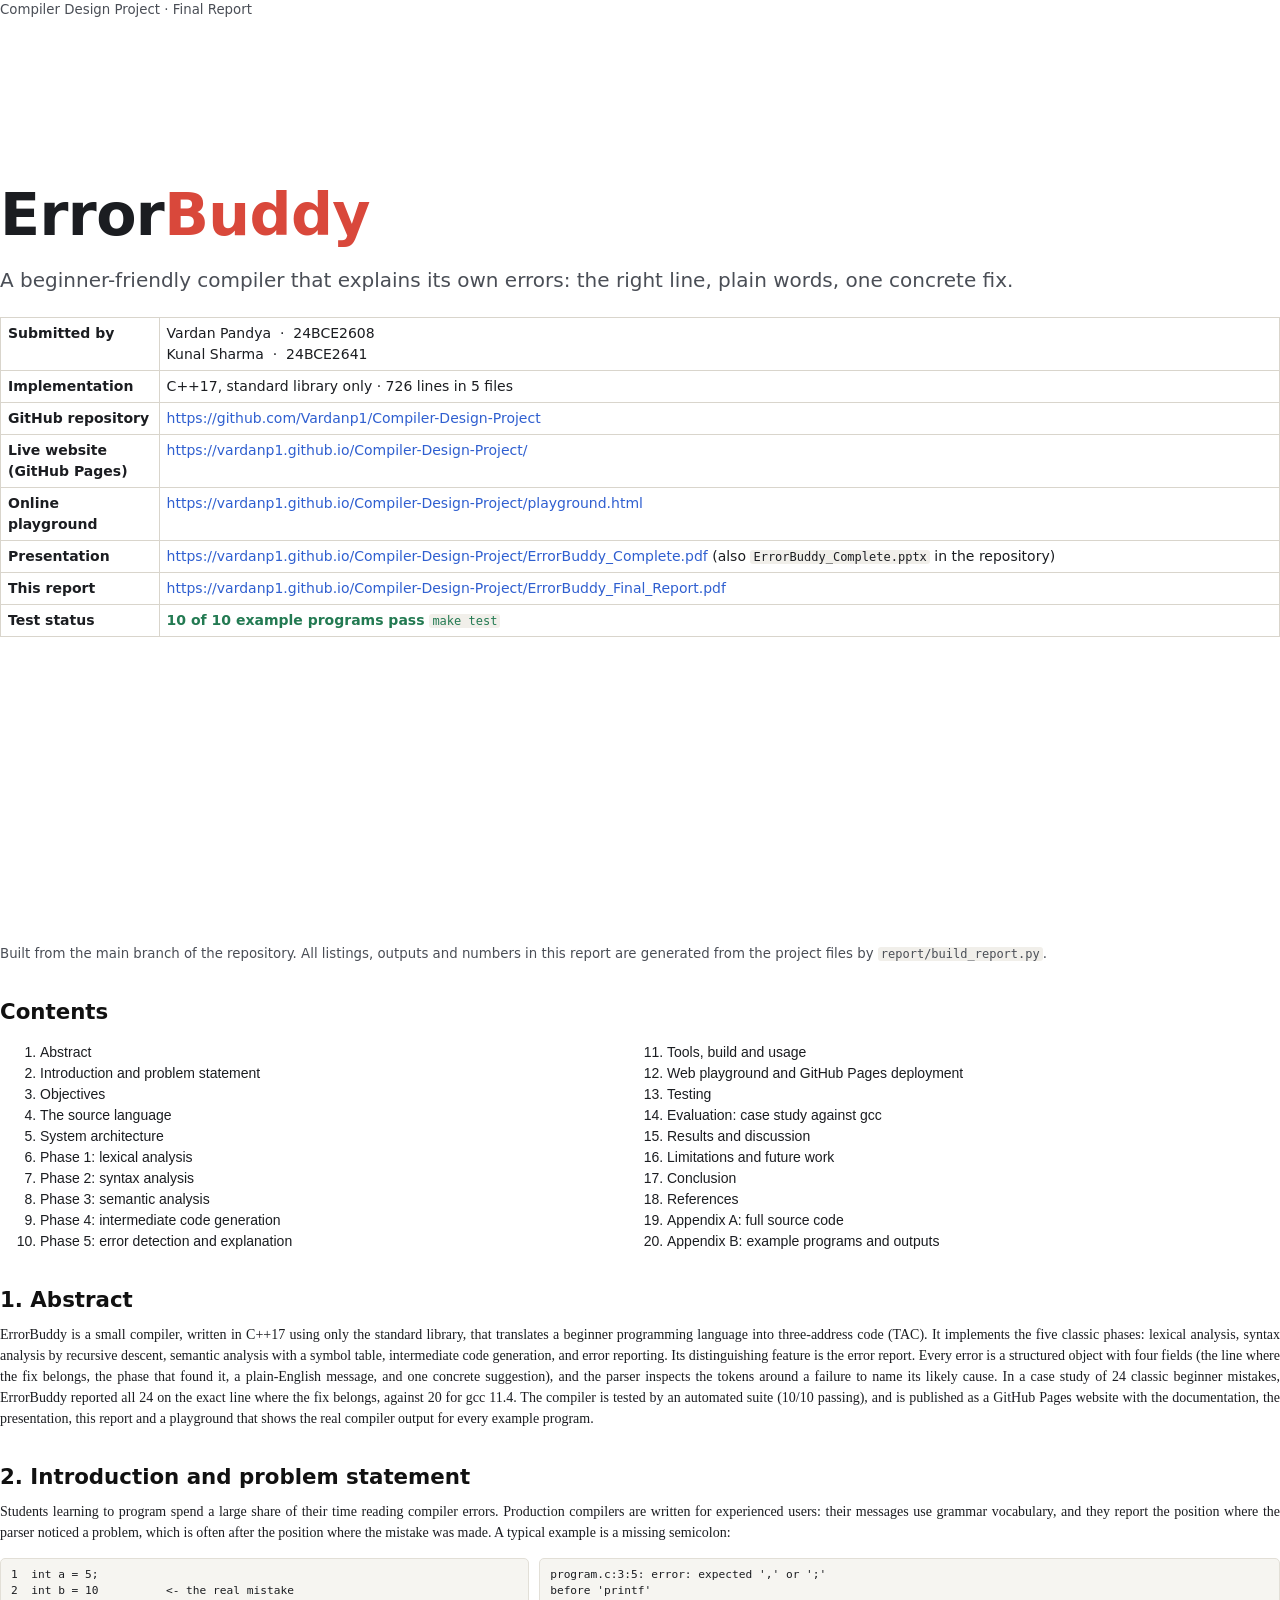
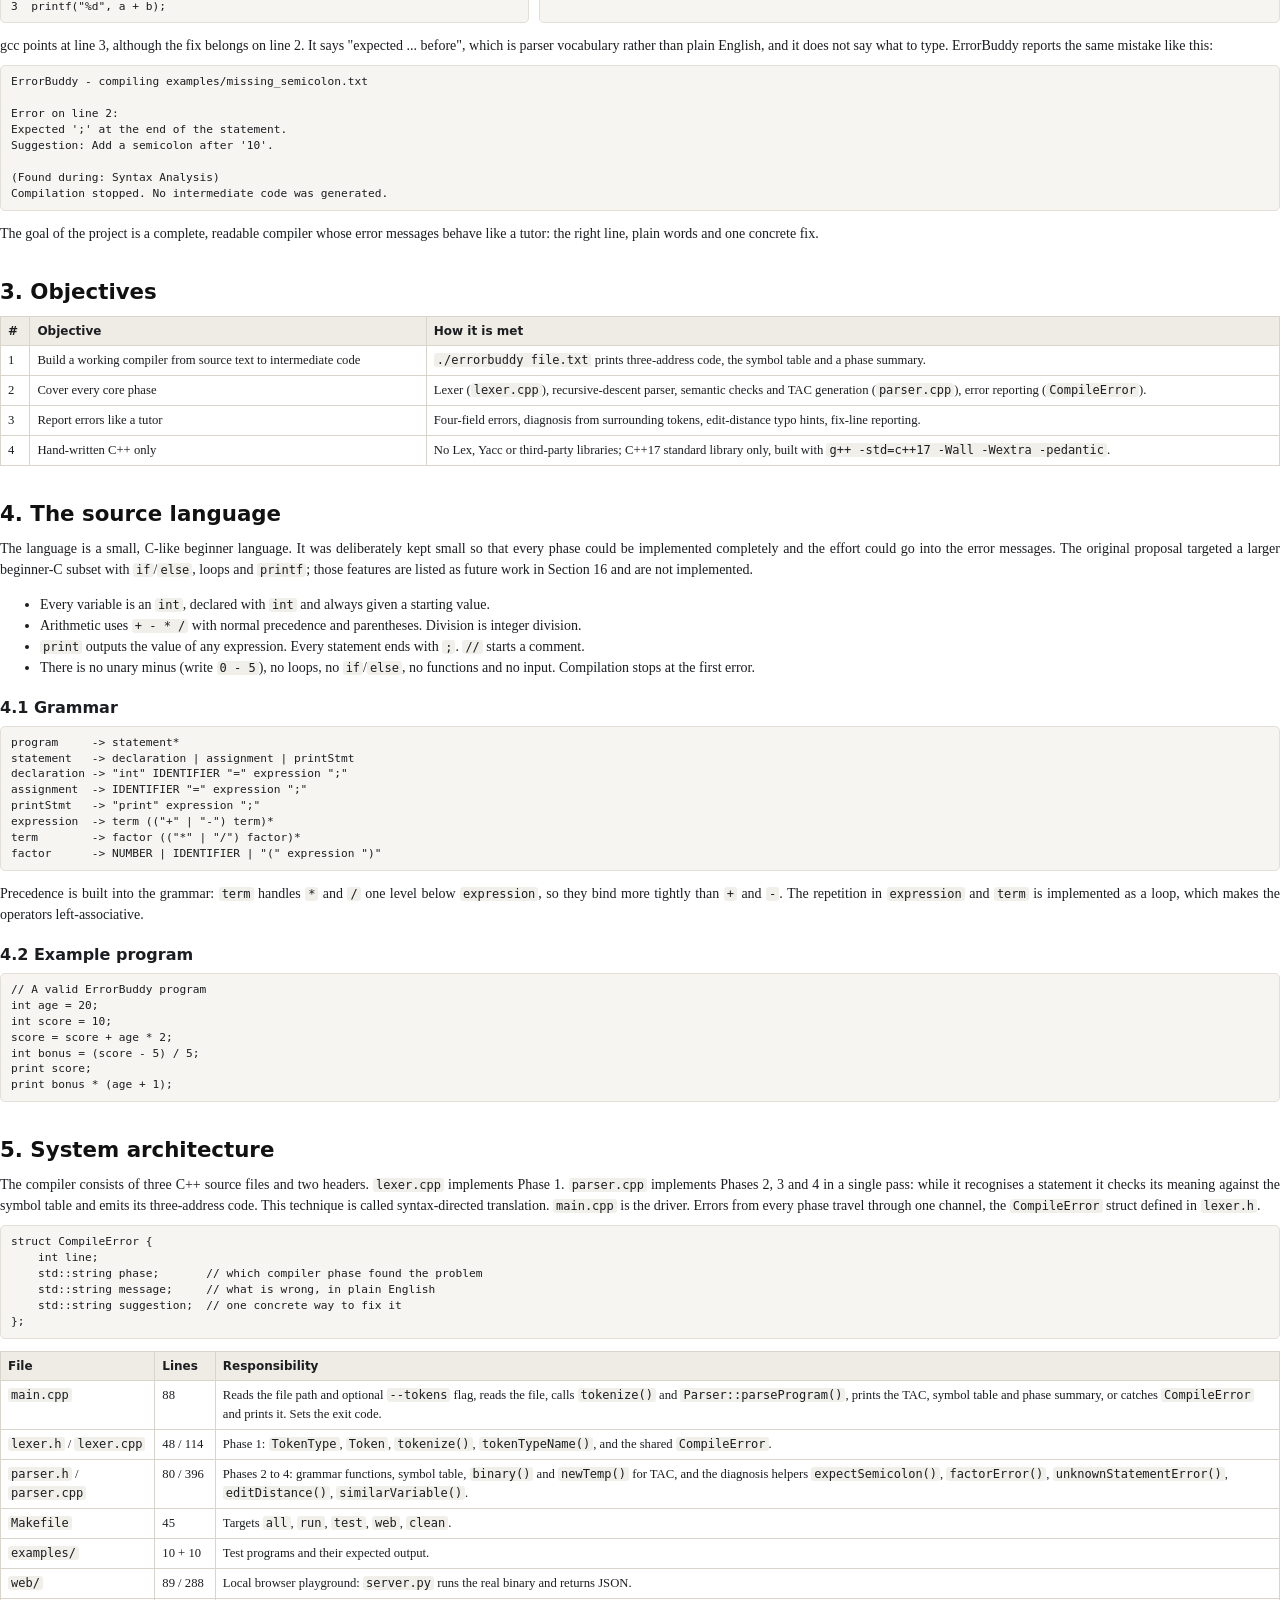
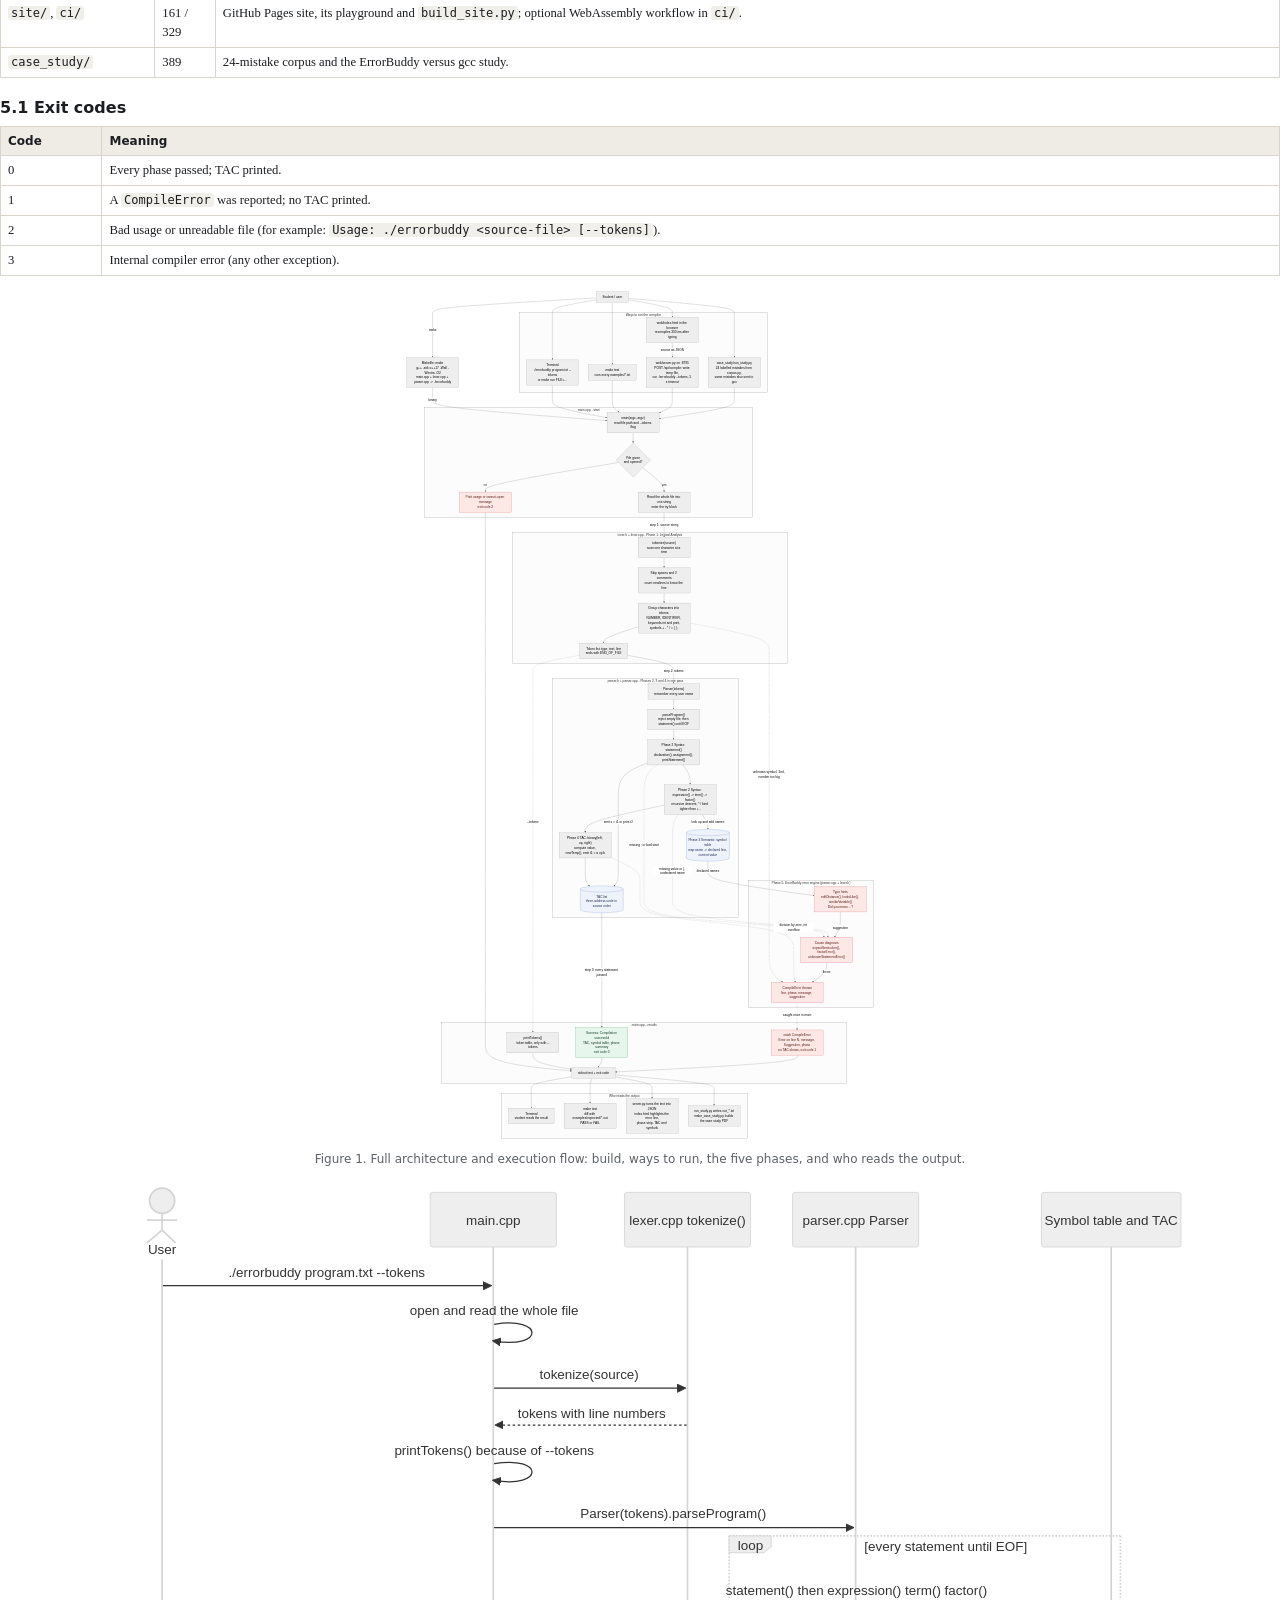
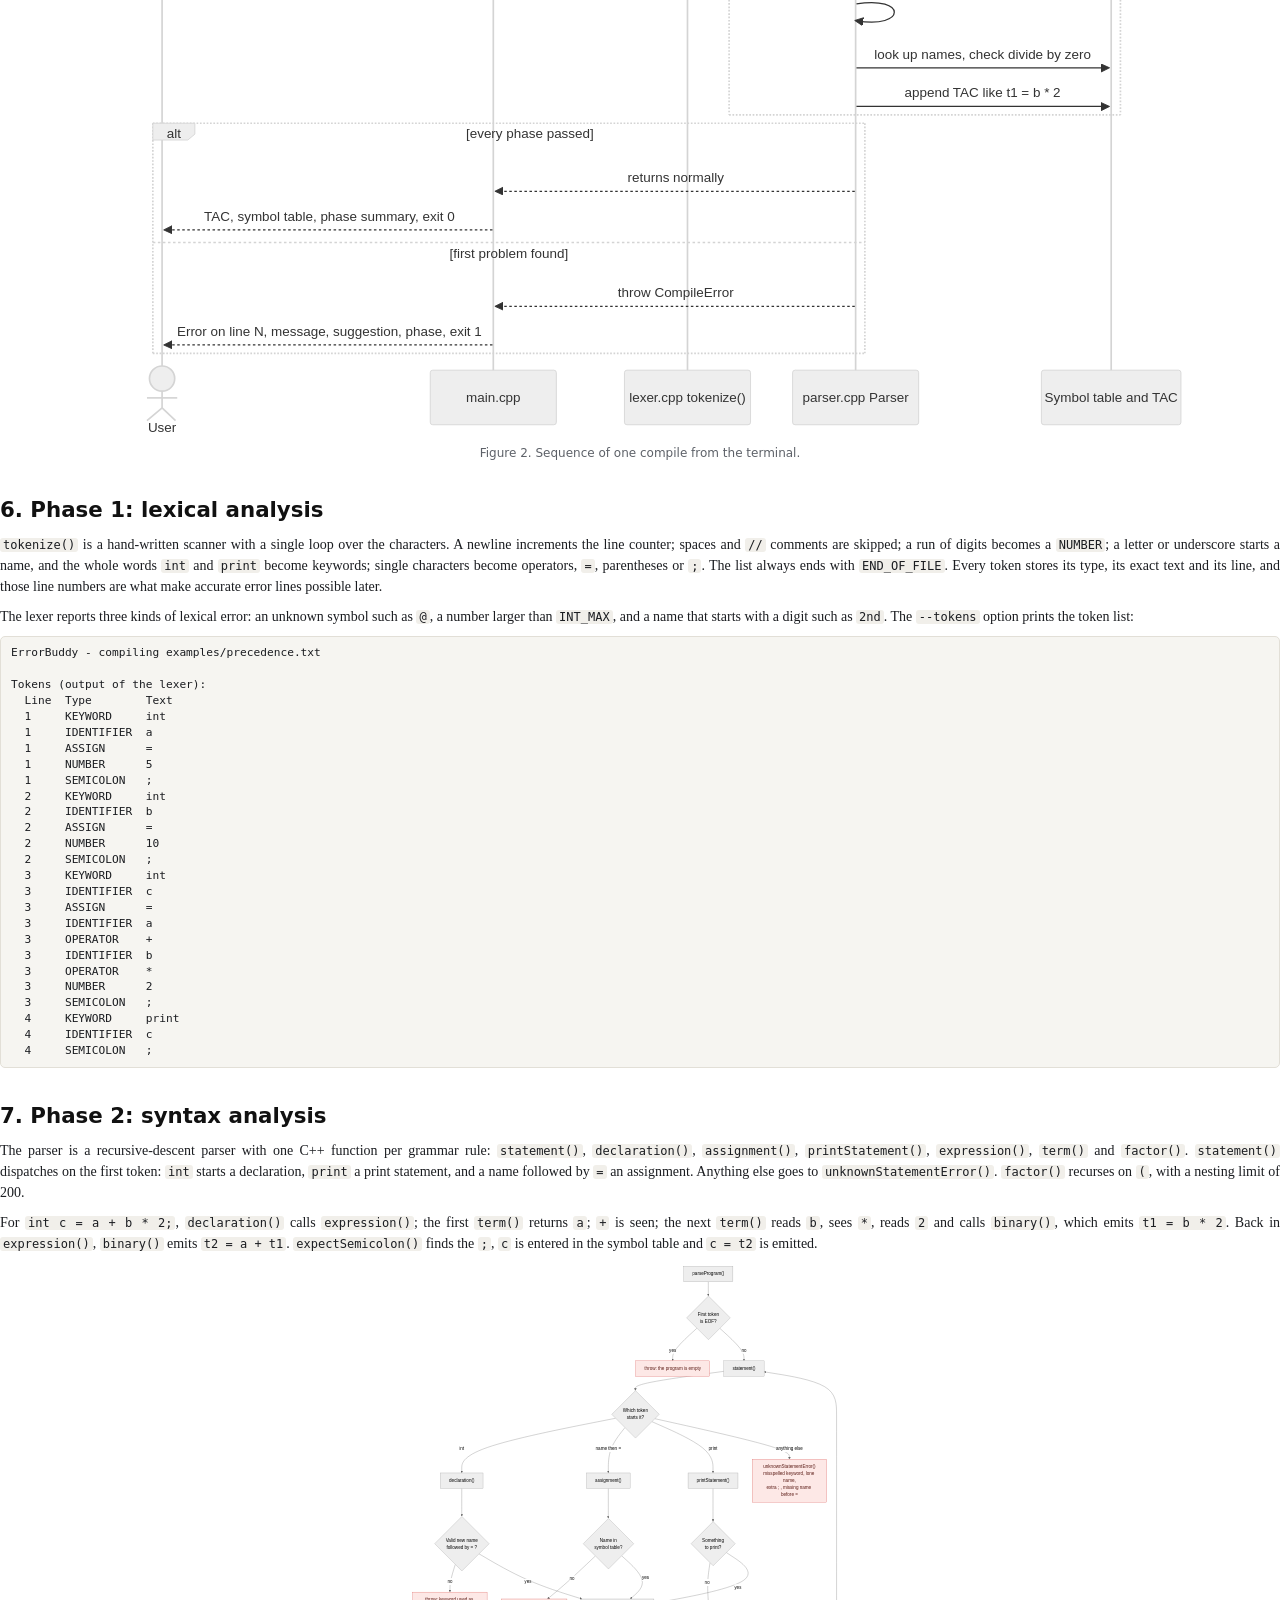
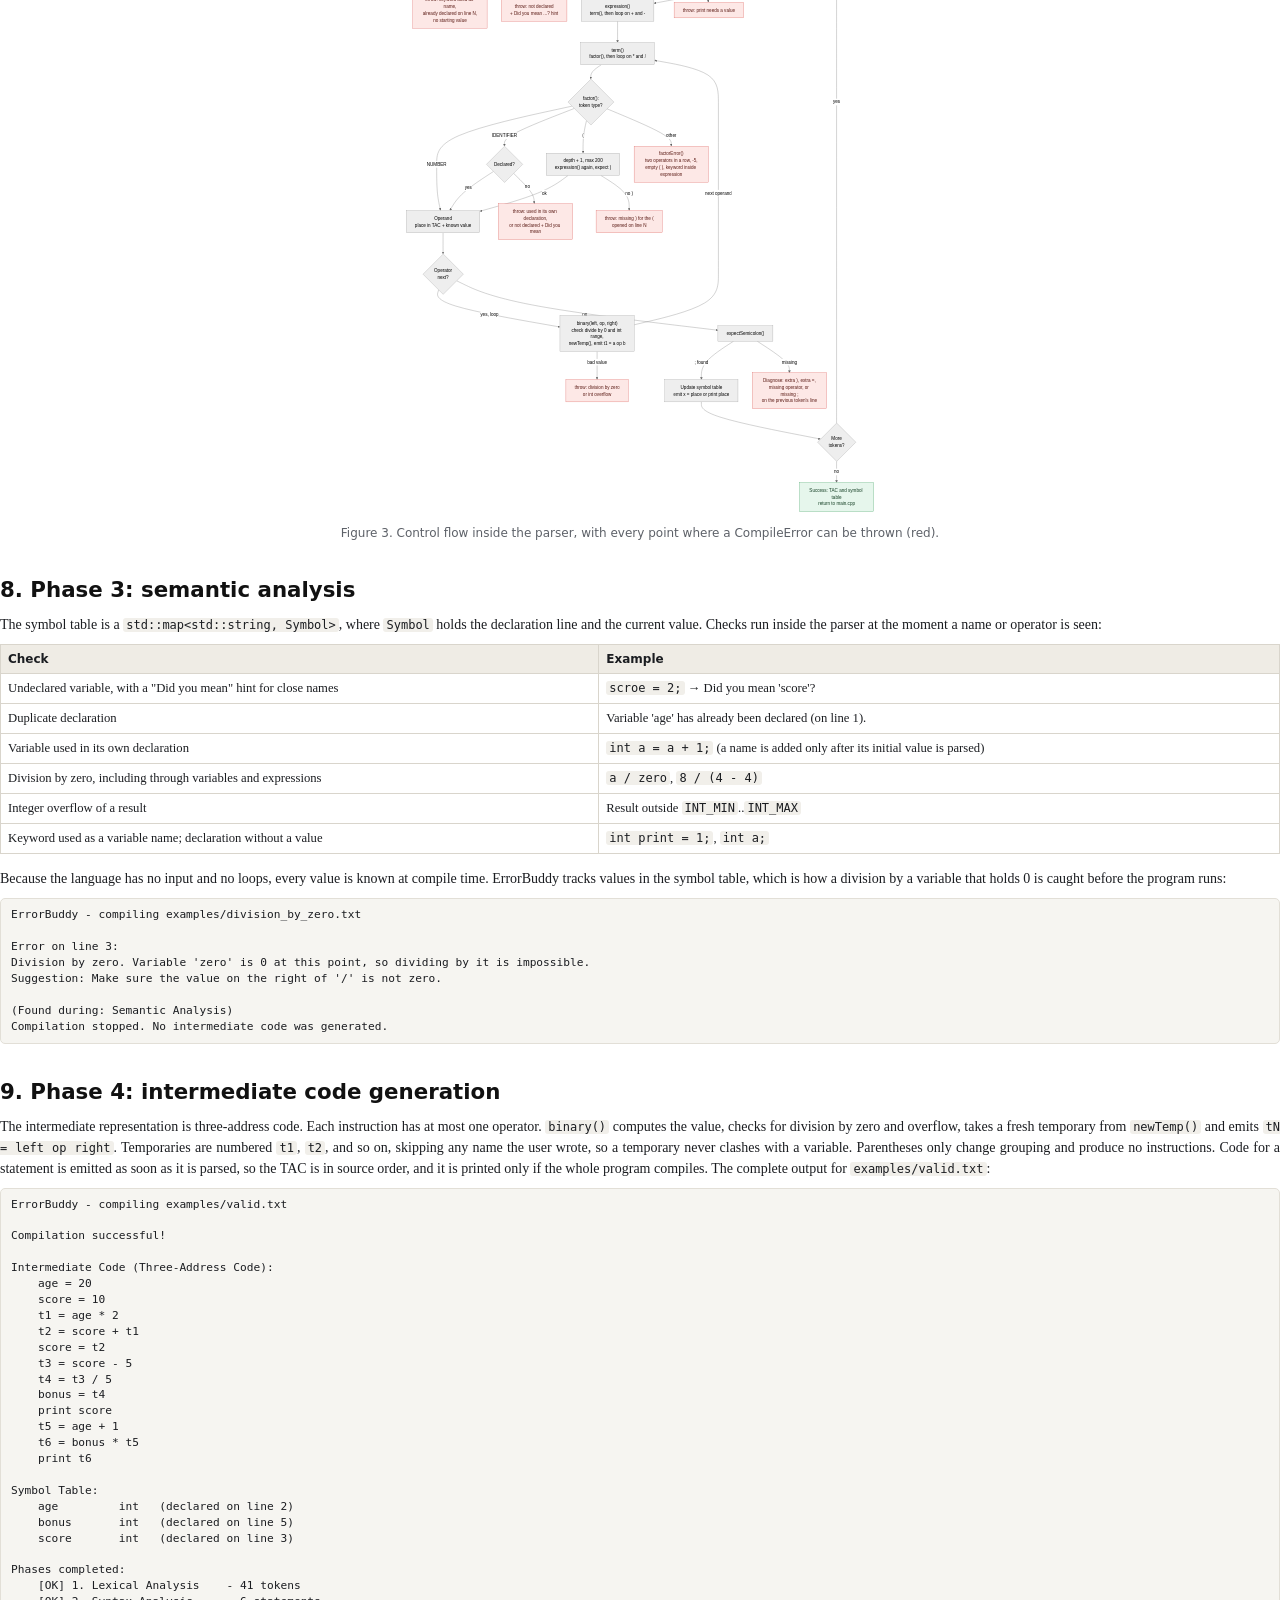
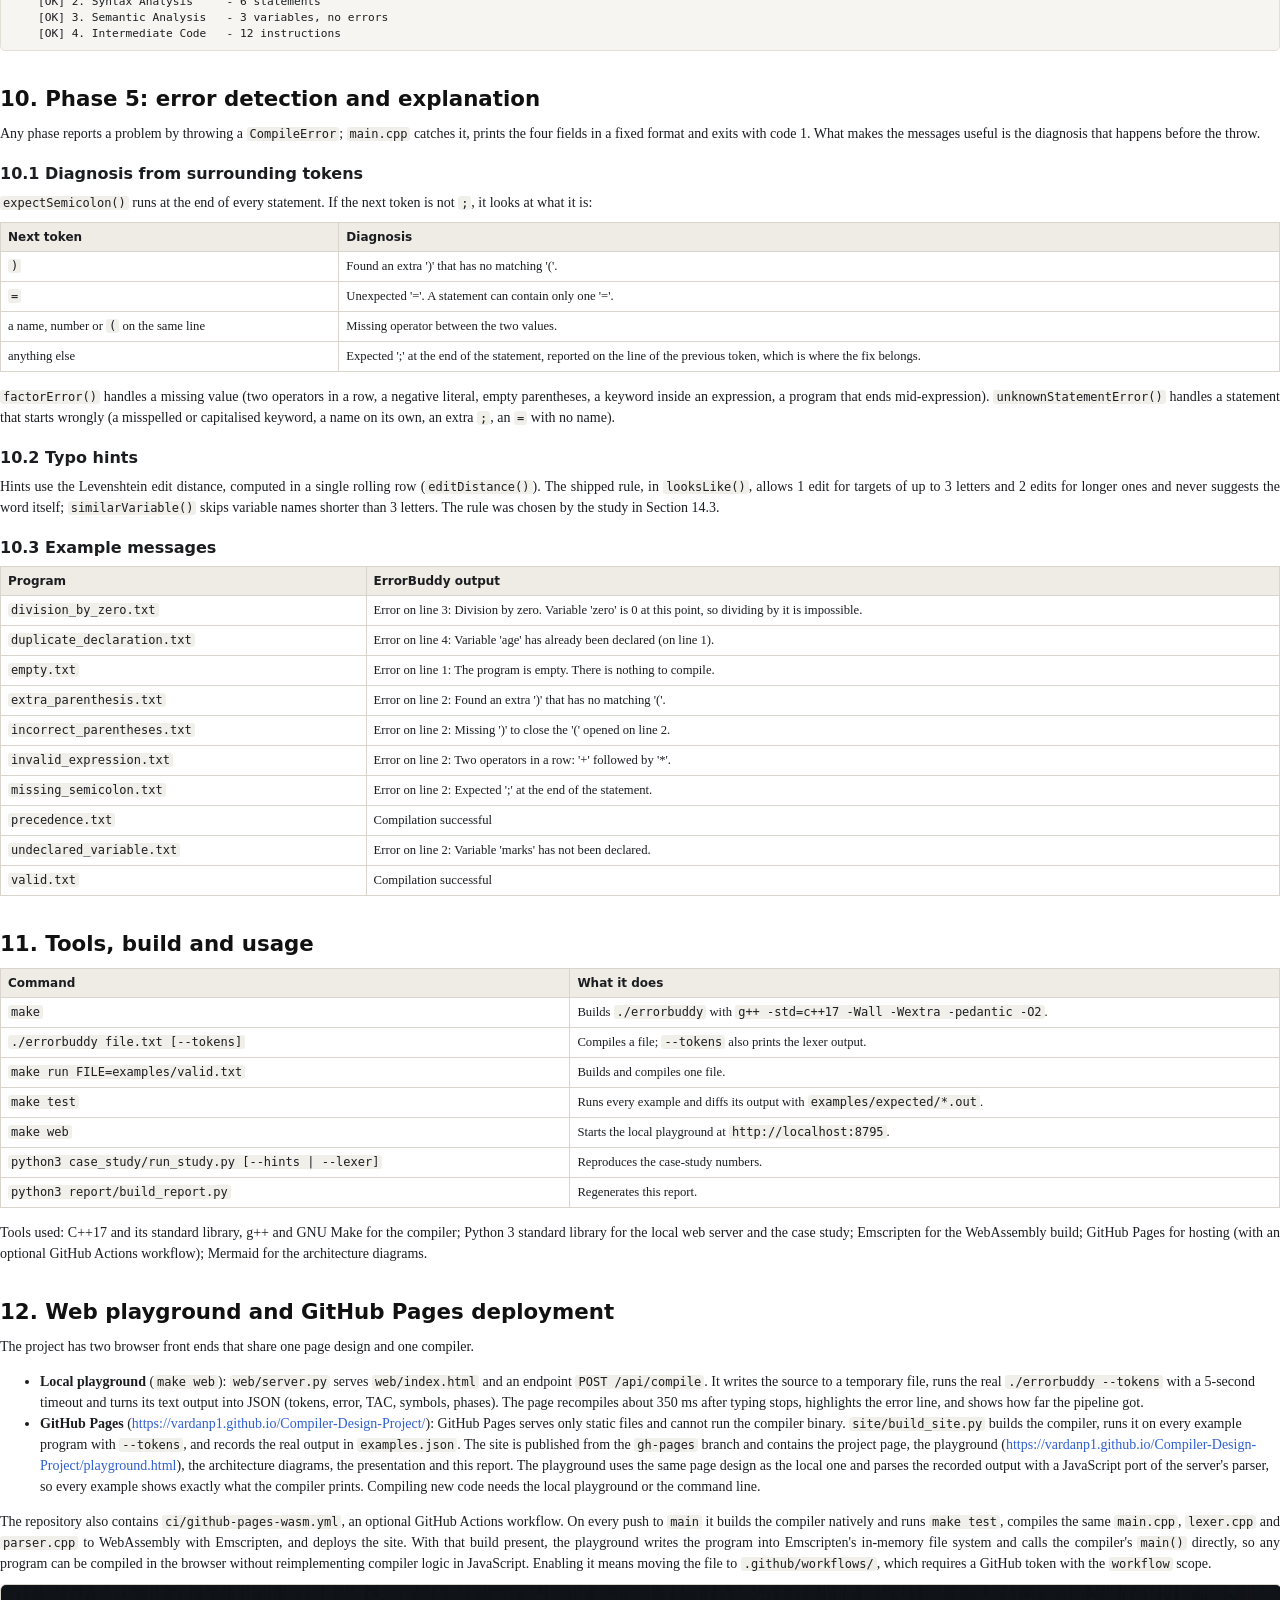
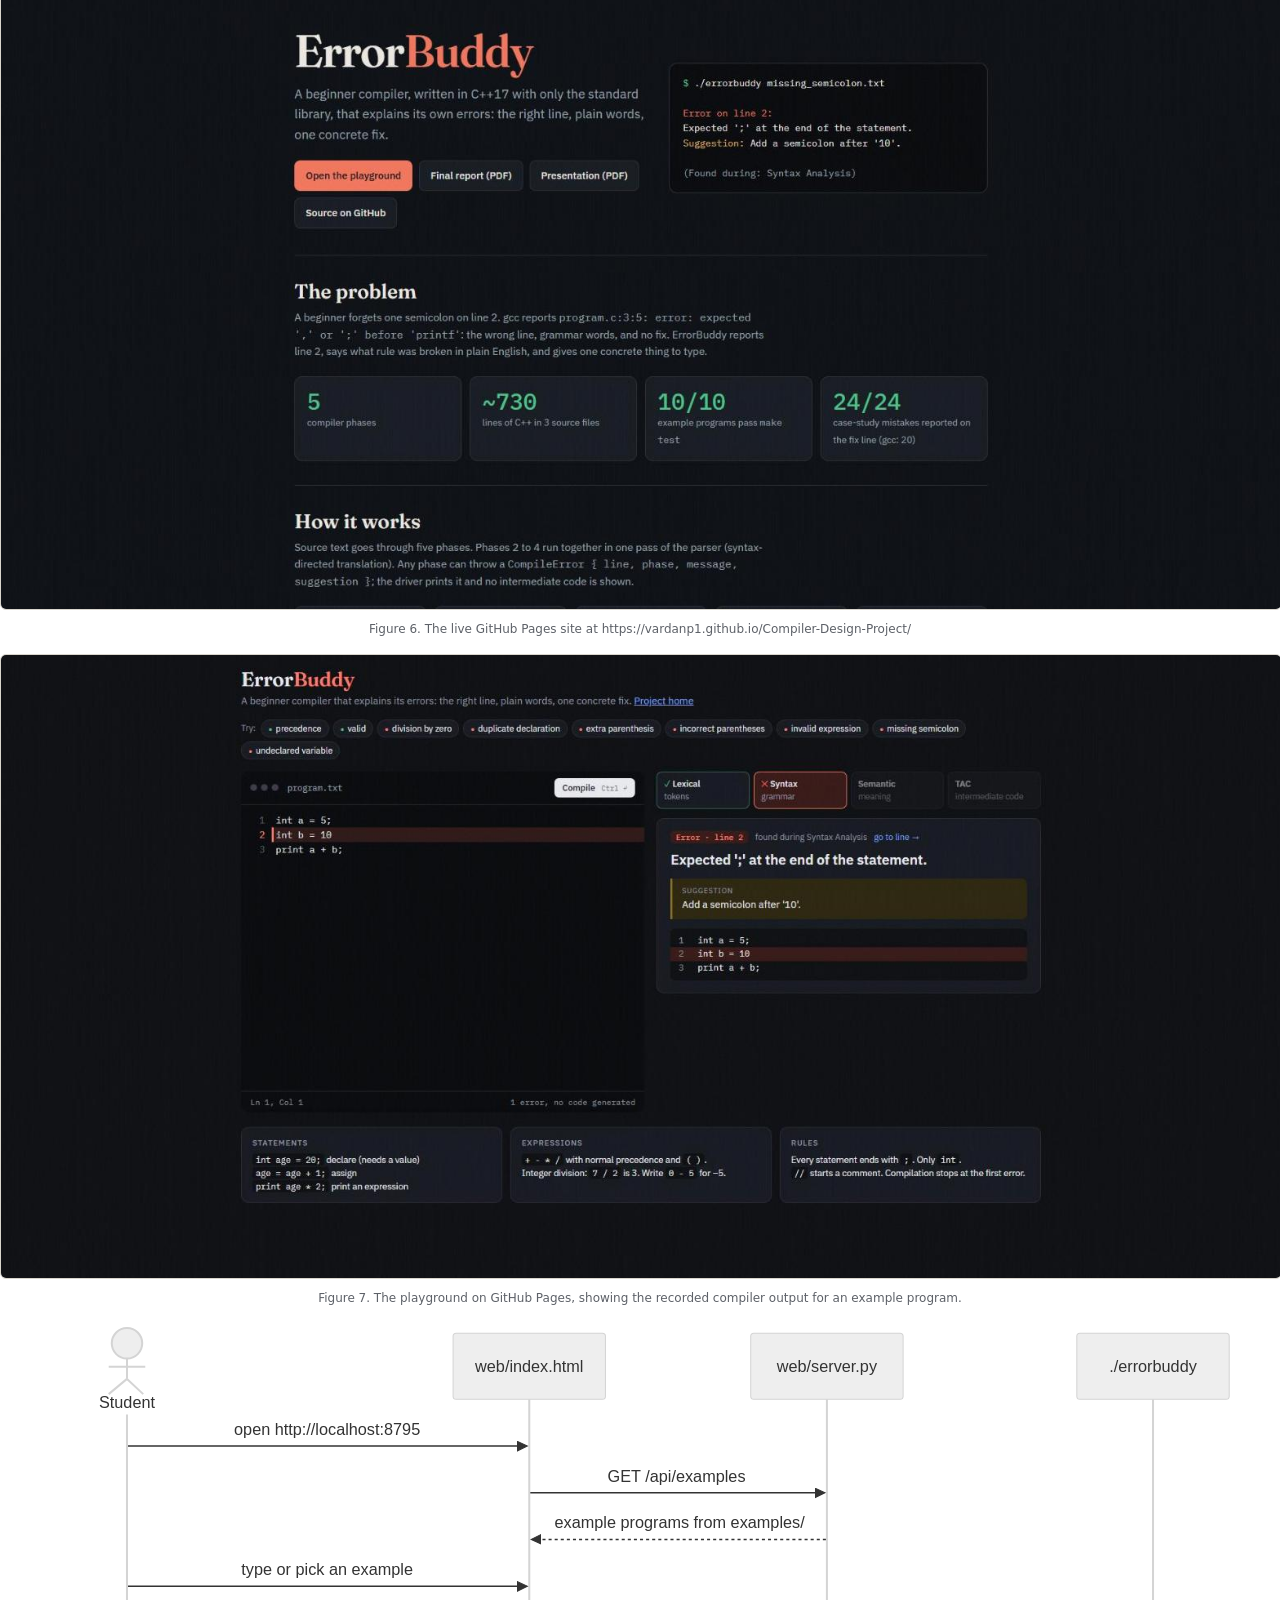
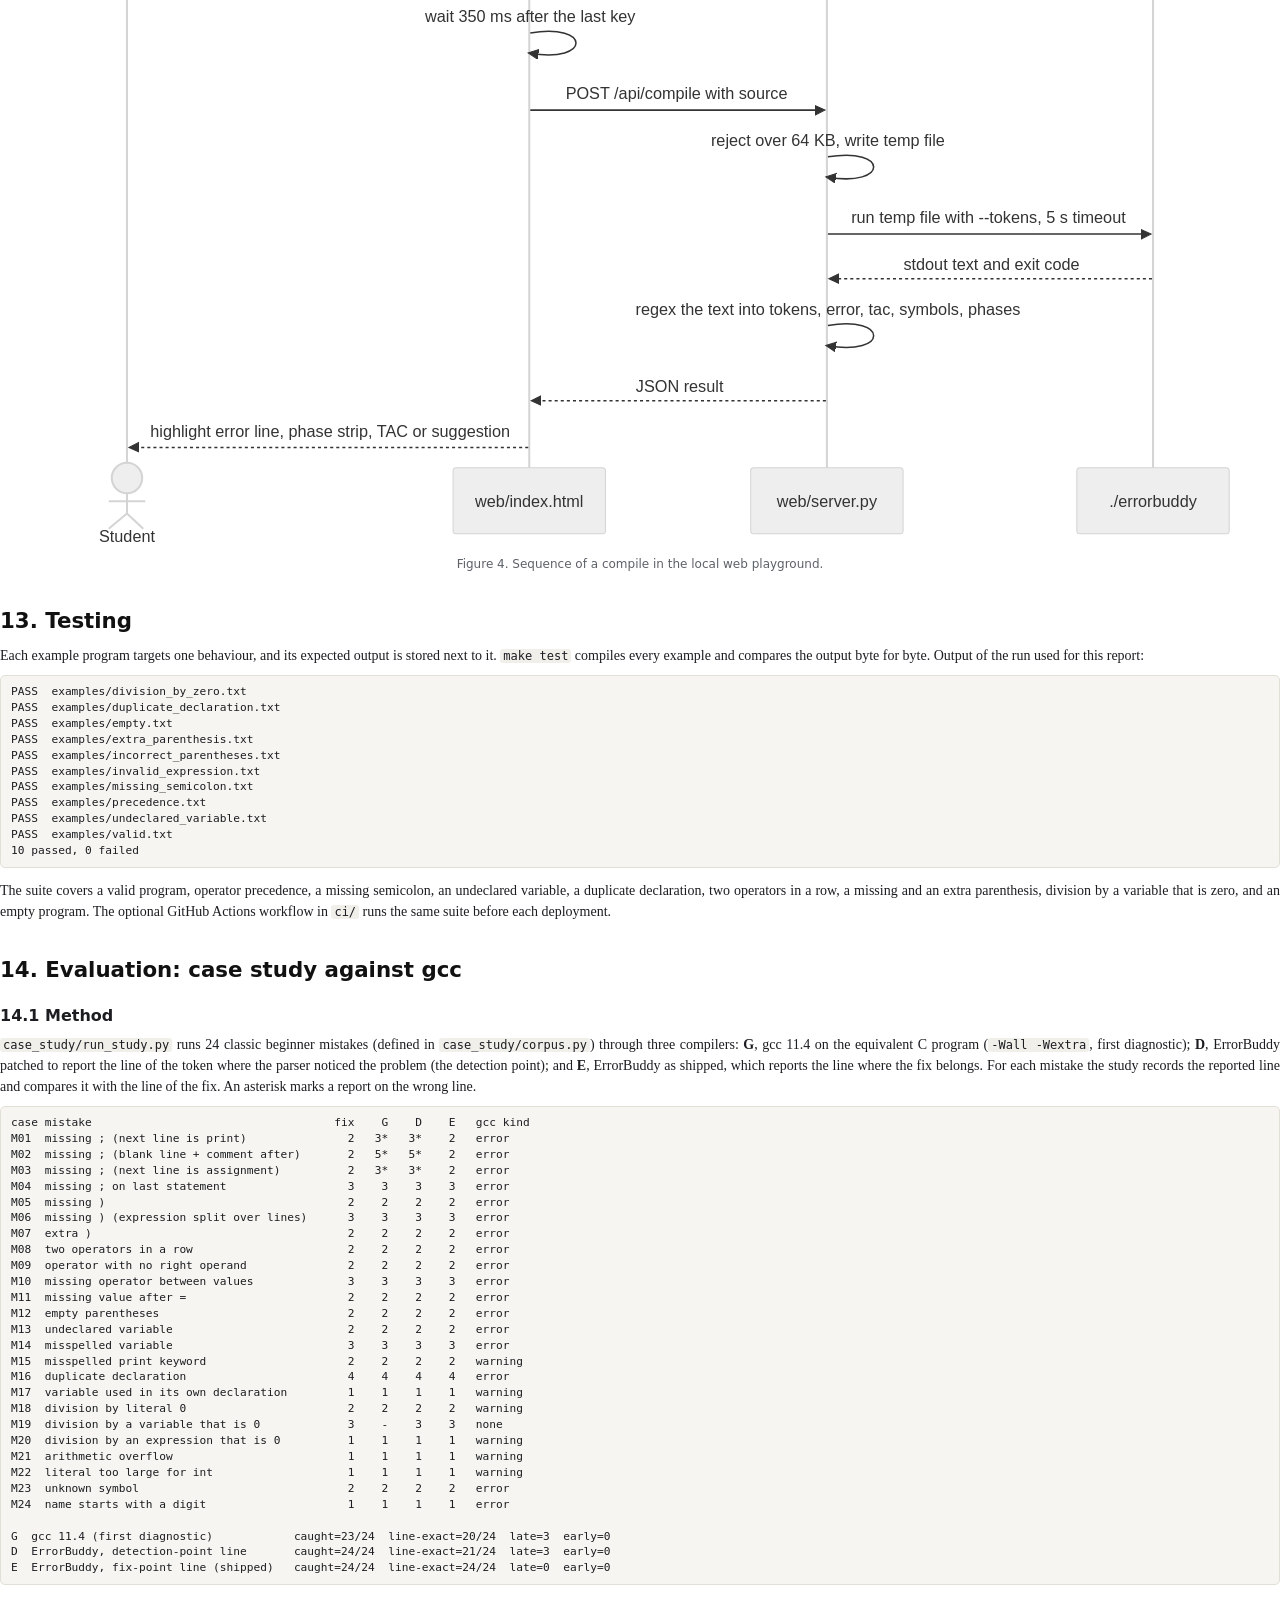
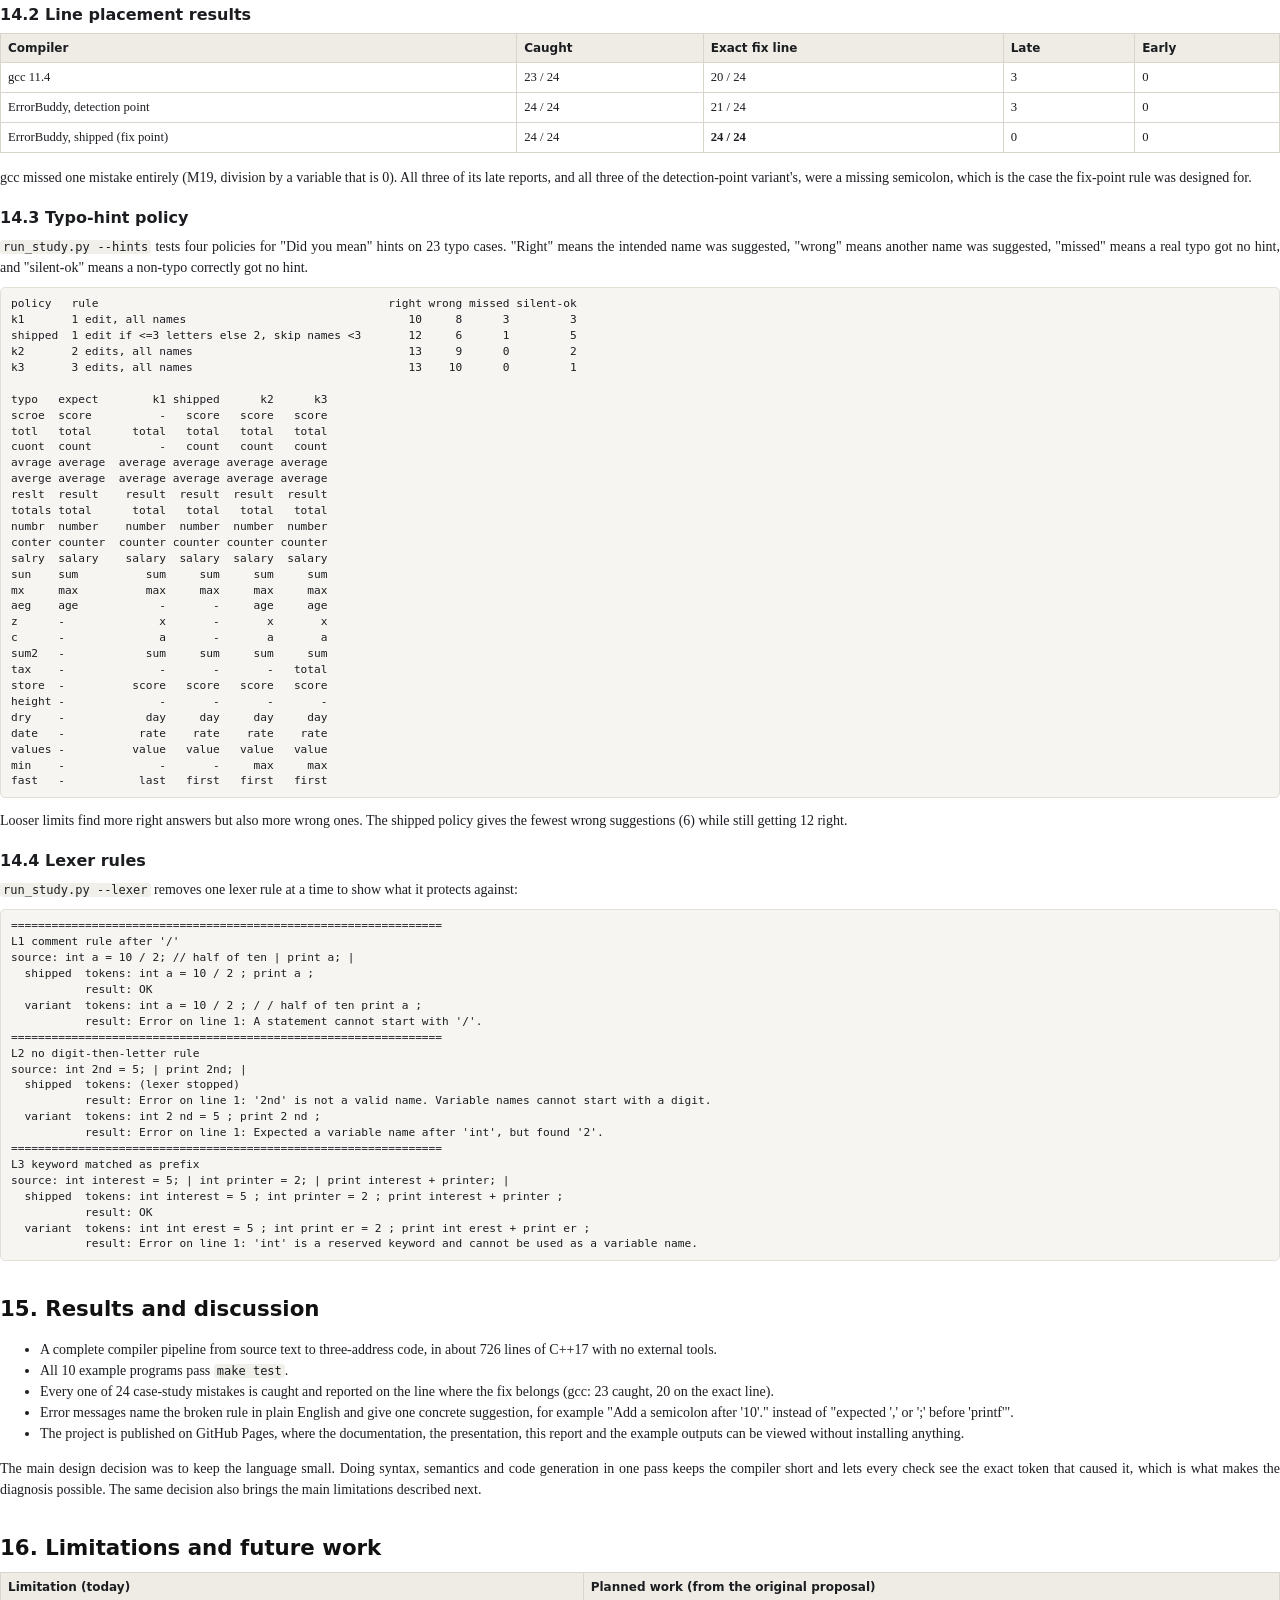
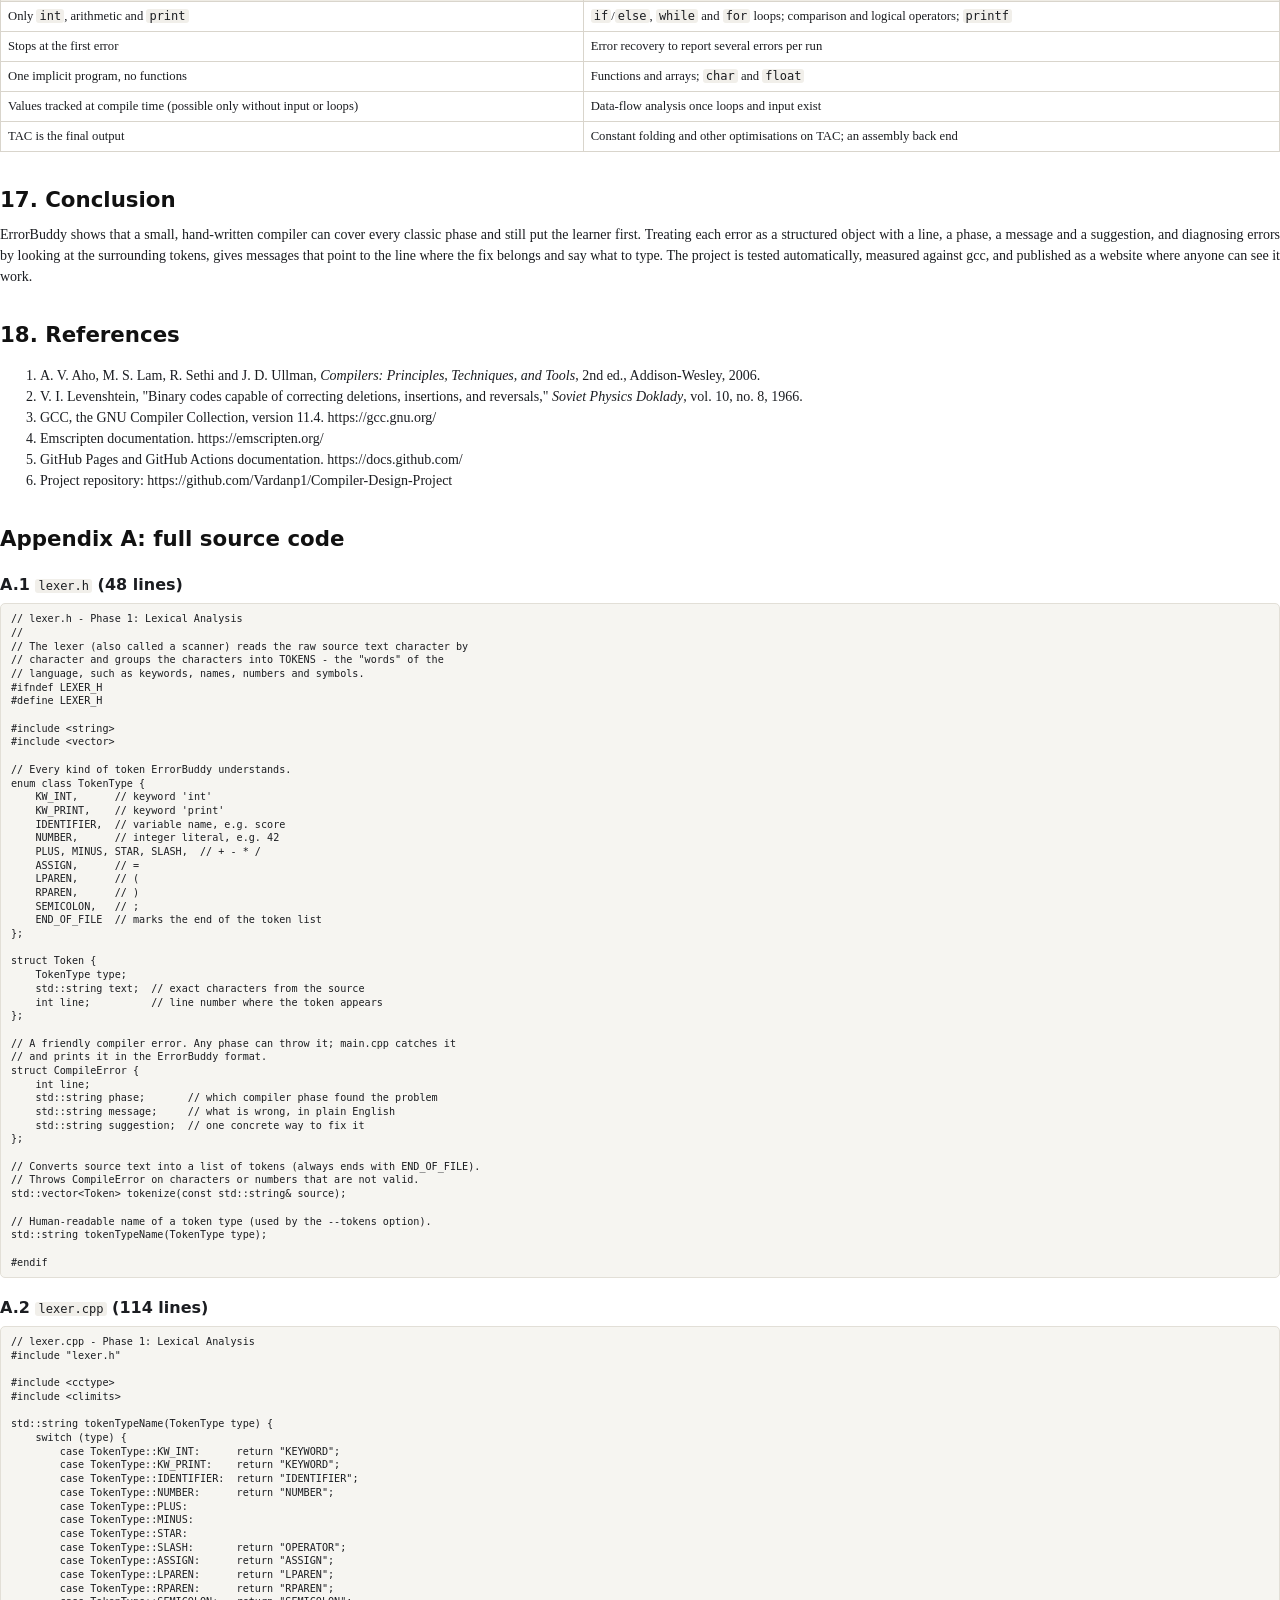
==== commit d20cee04: "Final report: remove date from cover" ====
--- a/report/report.html
+++ b/report/report.html
@@ -41,7 +41,6 @@
     <p class="tag">A beginner-friendly compiler that explains its own errors: the right line, plain words, one concrete fix.</p>
     <table>
       <tr><td>Submitted by</td><td>Vardan Pandya &nbsp;·&nbsp; 24BCE2608<br>Kunal Sharma &nbsp;·&nbsp; 24BCE2641</td></tr>
-      <tr><td>Date</td><td>26 October 2026</td></tr>
       <tr><td>Implementation</td><td>C++17, standard library only · 726 lines in 5 files</td></tr>
       <tr><td>GitHub repository</td><td><a href="https://github.com/Vardanp1/Compiler-Design-Project">https://github.com/Vardanp1/Compiler-Design-Project</a></td></tr>
       <tr><td>Live website (GitHub Pages)</td><td><a href="https://vardanp1.github.io/Compiler-Design-Project/">https://vardanp1.github.io/Compiler-Design-Project/</a></td></tr>
